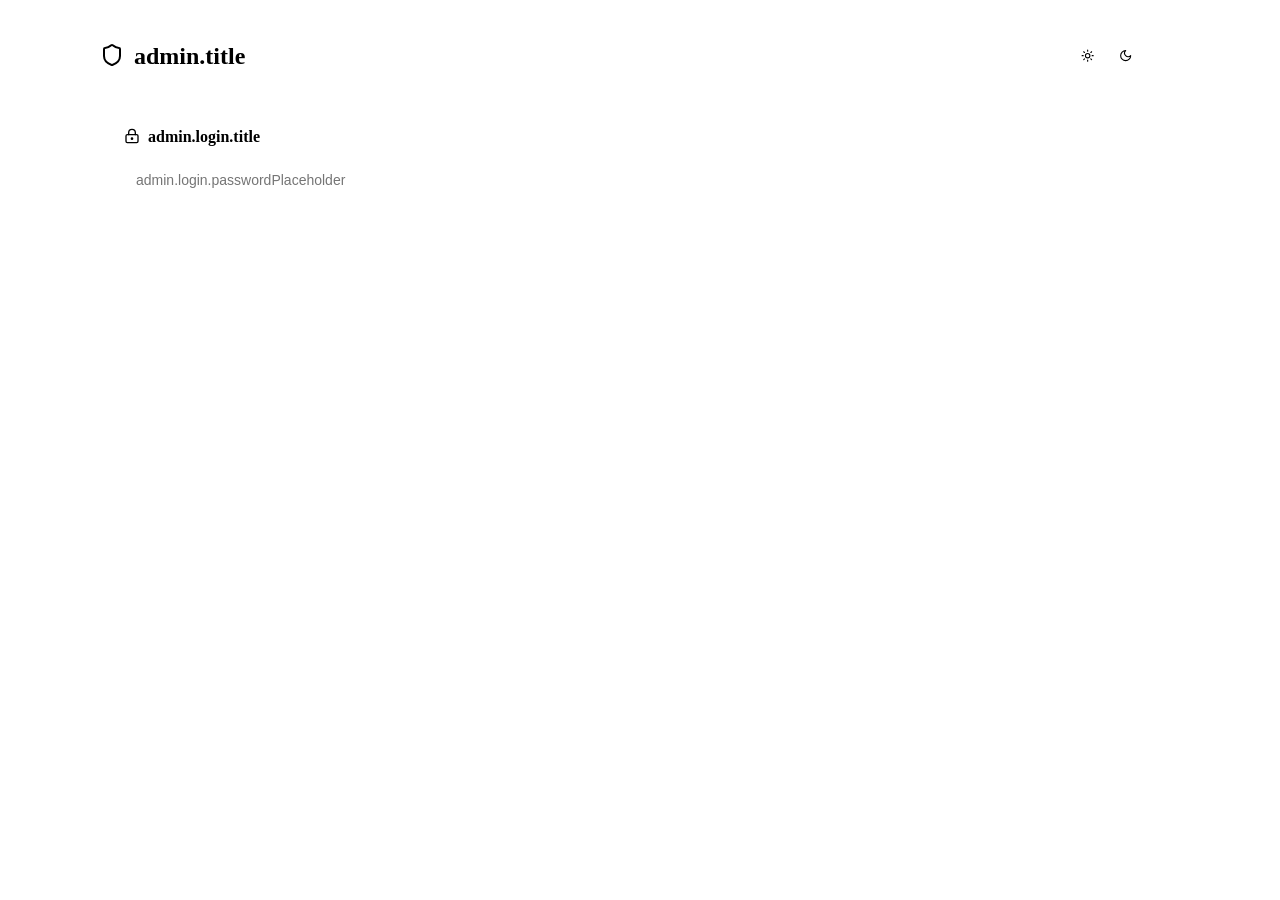
==== web/admin.html @ 5d3902cd "Release v2.5.0" ====
<!DOCTYPE html>
<html lang="de">
<head>
<meta charset="UTF-8">
<meta name="viewport" content="width=device-width, initial-scale=1.0">
<title data-i18n-key="admin.pageTitle">nia-todo Admin</title>
<link rel="stylesheet" href="/static/style.css">
<style>
body { margin: 0; min-height: 100vh; background: var(--bg-primary); overflow-y: auto; }
.admin-container { width: min(100%, 1080px); margin: 0 auto; padding: 40px 20px; }
.admin-header { display: flex; justify-content: space-between; align-items: center; gap: 16px; margin-bottom: 32px; }
.admin-header h1 { font-size: 24px; margin: 0; color: var(--text-primary); display: inline-flex; align-items: center; gap: 10px; }
.admin-card { background: var(--bg-secondary); border: 1px solid var(--border); border-radius: 16px; padding: 24px; margin-bottom: 24px; box-shadow: var(--shadow); }
.admin-card h2 { font-size: 16px; margin: 0 0 16px 0; color: var(--text-primary); display: inline-flex; align-items: center; gap: 8px; }
.user-table-wrap { width: 100%; overflow-x: auto; }
.user-table { width: 100%; border-collapse: collapse; table-layout: fixed; min-width: 1080px; }
.user-table th { text-align: left; padding: 12px; font-size: 12px; font-weight: 600; color: var(--text-muted); text-transform: uppercase; border-bottom: 1px solid var(--border); }
.user-table td { padding: 12px; font-size: 14px; color: var(--text-primary); border-bottom: 1px solid var(--border); vertical-align: middle; }
.user-table th:nth-child(1), .user-table td:nth-child(1) { width: 44px; }
.user-table th:nth-child(2), .user-table td:nth-child(2) { width: 125px; }
.user-table th:nth-child(3), .user-table td:nth-child(3) { width: 140px; }
.user-table th:nth-child(4), .user-table td:nth-child(4) { width: 210px; }
.user-table th:nth-child(5), .user-table td:nth-child(5) { width: 95px; }
.user-table th:nth-child(6), .user-table td:nth-child(6) { width: 90px; }
.user-table th:nth-child(7), .user-table td:nth-child(7) { width: 160px; }
.user-table th:nth-child(8), .user-table td:nth-child(8) { width: 80px; }
.user-table th:nth-child(9), .user-table td:nth-child(9) { width: 125px; }
.user-table th:nth-child(10), .user-table td:nth-child(10) { width: 95px; }
.user-table tr:last-child td { border-bottom: none; }
.badge { display: inline-block; padding: 2px 8px; border-radius: 12px; font-size: 11px; font-weight: 500; }
.badge-admin { background: var(--accent); color: white; }
.badge-user { background: var(--bg-tertiary); color: var(--text-secondary); }
.badge-success { background: color-mix(in srgb, var(--success) 16%, transparent); color: var(--success); }
.badge-warning { background: color-mix(in srgb, var(--warning) 16%, transparent); color: var(--warning); }
.badge-muted { background: var(--bg-tertiary); color: var(--text-muted); }
.btn { padding: 8px 16px; border: none; border-radius: var(--radius); font-size: 13px; cursor: pointer; font-weight: 500; display:inline-flex; align-items:center; justify-content:center; gap:6px; line-height:1.2; text-align:center; }
.btn-danger { background: var(--danger); color: white; }
.btn-danger:hover { opacity: 0.9; }
.btn-primary { background: var(--accent); color: white; }
.btn-primary:hover { background: var(--accent-hover); }
.btn-ghost { background: transparent; color: var(--text-secondary); padding: 4px 6px; }
.btn-ghost:hover { background: var(--bg-tertiary); color: var(--text-primary); }
.btn:disabled { opacity: 0.5; cursor: not-allowed; }
.form-row { display: flex; gap: 12px; margin-bottom: 12px; flex-wrap: wrap; }
.form-row input, .form-row select { flex: 1; min-width: 150px; padding: 10px 12px; border: 1px solid var(--border); border-radius: var(--radius); background: var(--bg-primary); color: var(--text-primary); font-size: 14px; }
.form-row select { flex: 0 0 150px; min-width: 130px; padding-right: 36px; appearance: none; -webkit-appearance: none; cursor: pointer; background-image: linear-gradient(45deg, transparent 50%, var(--text-secondary) 50%), linear-gradient(135deg, var(--text-secondary) 50%, transparent 50%); background-position: calc(100% - 17px) 50%, calc(100% - 12px) 50%; background-size: 5px 5px, 5px 5px; background-repeat: no-repeat; }
.form-row select:hover { border-color: color-mix(in srgb, var(--accent) 45%, var(--border)); }
.form-row select option { background: var(--bg-secondary); color: var(--text-primary); }
.form-row input:focus, .form-row select:focus, .admin-config-textarea:focus, .admin-config-field select:focus { outline: none; border-color: var(--accent); box-shadow: 0 0 0 3px color-mix(in srgb, var(--accent) 18%, transparent); }
.admin-config-grid { display: grid; grid-template-columns: 1fr 1fr; gap: 12px; }
.admin-config-field { display: flex; flex-direction: column; gap: 6px; min-width: 0; }
.admin-config-field.full { grid-column: 1 / -1; }
.admin-config-field label { font-size: 12px; font-weight: 650; color: var(--text-secondary); }
.admin-config-field input, .admin-config-field select, .admin-config-textarea { width: 100%; padding: 10px 12px; border: 1px solid var(--border); border-radius: var(--radius); background: var(--bg-primary); color: var(--text-primary); font-size: 14px; }
.admin-config-field input[type="checkbox"] { width: auto; }
.admin-config-checkbox { flex-direction: row; align-items: center; gap: 10px; padding: 9px 0; }
.admin-config-checkbox label { margin: 0; }
.admin-secret-note { font-size: 12px; color: var(--text-muted); }
.admin-config-textarea { min-height: 82px; resize: vertical; font-family: ui-monospace, SFMono-Regular, Menlo, Consolas, monospace; }
.admin-help { font-size: 12px; color: var(--text-muted); margin-top: 8px; }
.admin-error { color: var(--danger); font-size: 13px; margin-top: 8px; }
.admin-success { color: var(--success); font-size: 13px; margin-top: 8px; }
.setup-link-box { margin-top: 12px; padding: 12px; border: 1px solid var(--border); border-radius: var(--radius); background: var(--bg-primary); display: none; gap: 8px; align-items: center; }
.setup-link-box input { flex: 1; min-width: 0; padding: 8px 10px; border: 1px solid var(--border); border-radius: var(--radius); background: var(--bg-secondary); color: var(--text-primary); font-size: 13px; }
.email-display { display: inline-flex; align-items: center; gap: 6px; width: 100%; max-width: 100%; }
.email-display span:first-child { overflow: hidden; text-overflow: ellipsis; white-space: nowrap; min-width: 0; }
.user-table th:nth-child(4), .user-table td:nth-child(4) { overflow: hidden; }
.admin-table-action { min-width: 0; width: 100%; padding: 6px 8px; white-space: nowrap; }
.email-missing { color: var(--text-muted); }
.email-edit { display: grid; grid-template-columns: minmax(0, 1fr) 28px 28px; align-items: center; gap: 4px; width: 100%; max-width: 100%; }
.email-edit input { min-width: 0; width: 100%; padding: 6px 8px; border: 1px solid var(--border); border-radius: var(--radius); background: var(--bg-primary); color: var(--text-primary); font-size: 13px; }
.email-edit .btn-ghost { padding: 4px; width: 28px; height: 28px; line-height: 1; }
.admin-nav { display: flex; gap: 12px; align-items: center; }
.admin-back-btn { height: 32px; min-height: 32px; padding: 0 12px; box-sizing: border-box; border-radius: var(--radius); background: var(--accent); color: white; text-decoration: none; font-size: 13px; font-weight: 600; line-height: 32px; display: inline-block; }
.admin-back-btn:hover { background: var(--accent-hover); }
.empty-state { text-align: center; padding: 40px; color: var(--text-muted); }
.admin-theme-toggle { display: flex; gap: 6px; }
.admin-theme-toggle button { width: 32px; height: 32px; border: 1px solid var(--border); border-radius: 8px; background: var(--bg-primary); color: var(--text-secondary); cursor: pointer; display:inline-flex; align-items:center; justify-content:center; transition: background .15s, border-color .15s, color .15s, transform .1s; }
.admin-theme-toggle button:hover { background: var(--bg-secondary); color: var(--text-primary); }
.admin-theme-toggle button.active { background: var(--accent); border-color: var(--accent); color: white; transform: scale(1.05); }
.admin-status-card { padding: 12px 20px; display: flex; justify-content: space-between; align-items: center; gap: 12px; }
.security-policy-row { display: flex; align-items: center; justify-content: space-between; gap: 16px; flex-wrap: wrap; }
.security-policy-main { display: flex; flex-direction: column; gap: 4px; }
.security-policy-title { font-weight: 650; color: var(--text-primary); }
.security-policy-desc { font-size: 13px; color: var(--text-muted); }
.twofa-stack { display: flex; flex-wrap: wrap; gap: 4px; }
.admin-status-text { font-size: 14px; color: var(--text-secondary); display:inline-flex; align-items:center; gap:8px; }
.admin-mobile-label { display: none; color: var(--text-muted); font-size: 11px; text-transform: uppercase; letter-spacing: .04em; margin-bottom: 2px; }
.admin-dialog { display: none; position: fixed; inset: 0; z-index: 500; align-items: center; justify-content: center; padding: 16px; }
.admin-dialog.active { display: flex; }
.admin-dialog-overlay { position: absolute; inset: 0; background: rgba(0,0,0,.62); backdrop-filter: blur(4px); }
.admin-dialog-content { position: relative; z-index: 1; width: min(100%, 430px); background: var(--bg-secondary); border: 1px solid var(--border); border-radius: 16px; box-shadow: var(--shadow-lg); padding: 22px; }
.admin-dialog-content h3 { margin: 0 0 8px 0; font-size: 18px; color: var(--text-primary); }
.admin-dialog-content p { margin: 0; color: var(--text-muted); font-size: 14px; line-height: 1.45; }
.admin-dialog-actions { display: flex; justify-content: flex-end; gap: 10px; margin-top: 18px; }
.ui-icon { width: 1em; height: 1em; display: inline-block; vertical-align: -0.14em; }
@media (max-width: 720px) {
  .admin-container { padding: 18px 12px 32px; }
  .admin-header { align-items: flex-start; flex-direction: column; margin-bottom: 18px; }
  .admin-nav { width: 100%; justify-content: space-between; }
  .admin-card { padding: 16px; border-radius: 14px; margin-bottom: 14px; }
  .form-row { flex-direction: column; gap: 10px; }
  .admin-config-grid { grid-template-columns: 1fr; }
  .form-row input, .form-row select { width: 100%; flex-basis: auto; }
  .form-row .btn { width: fit-content; max-width: 100%; min-height: 38px; }
  #admin-login-card .form-row .btn,
  #admin-password-card .form-row .btn,
  #create-user-card .form-row .btn { width: 100%; }
  .setup-link-box { flex-direction: column; align-items: stretch; }
  .setup-link-box .btn { width: 100%; min-height: 38px; }
  .admin-status-card { align-items: flex-start; flex-direction: column; }
  .user-table-wrap { overflow: visible; }
  .user-table, .user-table thead, .user-table tbody, .user-table tr, .user-table td { display: block; width: 100%; min-width: 0; }
  .user-table thead { display: none; }
  .user-table tr { border: 1px solid var(--border); border-radius: 14px; padding: 12px; margin-bottom: 12px; background: var(--bg-primary); }
  .user-table td { border-bottom: 0; padding: 7px 0; font-size: 14px; }
  .user-table th:nth-child(n), .user-table td:nth-child(n) { width: auto; }
  .admin-mobile-label { display: block; }
  .email-edit { grid-template-columns: minmax(0, 1fr) 32px 32px; }
}
</style>
</head>
<body>
<div class="admin-container">
  <div class="admin-header">
    <h1><span data-icon="shield"></span> <span data-i18n-key="admin.title">nia-todo Admin</span></h1>
    <div class="admin-nav">
      <a class="admin-back-btn" href="/" data-i18n-key="admin.backToApp">Back to app</a>
      <div class="admin-theme-toggle">
        <button data-theme="light" onclick="setTheme('light')" data-i18n-title-key="common.theme.light" title="Light"><span data-icon="sun"></span></button>
        <button data-theme="dark" onclick="setTheme('dark')" data-i18n-title-key="common.theme.dark" title="Dark"><span data-icon="moon"></span></button>
        <button data-theme="system" onclick="setTheme('system')" data-i18n-title-key="common.theme.system" title="System"><span data-icon="monitor"></span></button>
      </div>
    </div>
  </div>

  <div class="admin-dialog" id="admin-action-dialog" role="dialog" aria-modal="true" aria-labelledby="admin-dialog-title">
    <div class="admin-dialog-overlay" id="admin-dialog-overlay"></div>
    <form class="admin-dialog-content" id="admin-dialog-form">
      <h3 id="admin-dialog-title" data-i18n-key="admin.dialog.confirmTitle">Confirm action</h3>
      <p id="admin-dialog-message"></p>
      <div class="admin-dialog-actions">
        <button type="button" class="btn" id="admin-dialog-cancel" data-i18n-key="common.cancel">Cancel</button>
        <button type="submit" class="btn btn-primary" id="admin-dialog-confirm" data-i18n-key="common.confirm">Confirm</button>
      </div>
    </form>
  </div>

  <div class="admin-card" id="admin-login-card">
    <h2><span data-icon="lock-keyhole"></span> <span data-i18n-key="admin.login.title">Admin sign-in</span></h2>
    <div class="form-row">
      <input type="password" id="admin-login-password" data-i18n-placeholder-key="admin.login.passwordPlaceholder" placeholder="Enter admin password" autocomplete="off" onkeydown="if(event.key==='Enter') doAdminLogin()">
      <button class="btn btn-primary" onclick="doAdminLogin()" data-i18n-key="auth.signIn">Sign in</button>
    </div>
    <div class="admin-error" id="admin-login-error"></div>
  </div>

  <div id="admin-content" style="display:none;">

  <!-- Admin Toolbar -->
  <div class="admin-card admin-status-card">
    <span class="admin-status-text"><span data-icon="lock-keyhole"></span> <span data-i18n-key="admin.status.loggedIn">Logged in as admin</span></span>
    <button class="btn btn-danger" onclick="adminLogout()" data-i18n-key="auth.signOut">Sign out</button>
  </div>

  <!-- Instance Configuration -->
  <div class="admin-card" id="instance-config-card">
    <h2><span data-icon="settings"></span> <span data-i18n-key="admin.instance.title">Instance configuration</span></h2>
    <div class="admin-config-grid">
      <div class="admin-config-field full">
        <label for="instance-public-url" data-i18n-key="admin.instance.publicUrl">Public base URL</label>
        <input type="url" id="instance-public-url" placeholder="https://todo.example.org" autocomplete="off">
      </div>
      <div class="admin-config-field full">
        <label for="instance-allowed-origins">Allowed Origins / CORS</label>
        <textarea id="instance-allowed-origins" class="admin-config-textarea" placeholder="https://todo.example.org&#10;https://todo-dev.example.org"></textarea>
      </div>
      <div class="admin-config-field full">
        <label for="instance-trusted-proxies">Trusted Proxies</label>
        <textarea id="instance-trusted-proxies" class="admin-config-textarea" placeholder="10.0.10.14&#10;172.18.0.0/16"></textarea>
      </div>
    </div>
    <div class="admin-help" data-i18n-key="admin.instance.help">The base URL is used for external links. Origins and trusted proxies are line-based. Forwarded headers are only accepted from trusted proxies.</div>
    <div class="form-row" style="margin-top:12px;">
      <button class="btn btn-primary" onclick="saveInstanceConfig()" data-i18n-key="admin.instance.save">Save instance configuration</button>
    </div>
    <div class="admin-error" id="instance-config-error"></div>
    <div class="admin-success" id="instance-config-success"></div>
  </div>

  <!-- Email Configuration -->
  <div class="admin-card" id="email-config-card">
    <h2><span data-icon="mail"></span> <span data-i18n-key="admin.email.title">Email / SMTP</span></h2>
    <div class="admin-config-grid">
      <div class="admin-config-field admin-config-checkbox full">
        <input type="checkbox" id="email-smtp-enabled">
        <label for="email-smtp-enabled" data-i18n-key="admin.email.enableSending">Enable email sending</label>
      </div>
      <div class="admin-config-field">
        <label for="email-smtp-host">SMTP Host</label>
        <input type="text" id="email-smtp-host" placeholder="smtp.example.org" autocomplete="off">
      </div>
      <div class="admin-config-field">
        <label for="email-smtp-port">SMTP Port</label>
        <input type="number" id="email-smtp-port" min="1" max="65535" value="587">
      </div>
      <div class="admin-config-field">
        <label for="email-smtp-security" data-i18n-key="admin.email.transportSecurity">Transport security</label>
        <select id="email-smtp-security">
          <option value="starttls">STARTTLS</option>
          <option value="tls">TLS/SSL</option>
          <option value="none" data-i18n-key="admin.none">None</option>
        </select>
      </div>
      <div class="admin-config-field admin-config-checkbox">
        <input type="checkbox" id="email-smtp-auth-enabled">
        <label for="email-smtp-auth-enabled" data-i18n-key="admin.email.useSmtpAuth">Use SMTP auth</label>
      </div>
      <div class="admin-config-field">
        <label for="email-smtp-username">SMTP Username</label>
        <input type="text" id="email-smtp-username" autocomplete="off">
      </div>
      <div class="admin-config-field">
        <label for="email-smtp-password" data-i18n-key="admin.email.smtpPassword">SMTP password / secret</label>
        <input type="password" id="email-smtp-password" data-i18n-placeholder-key="admin.email.keepSecretPlaceholder" placeholder="Leave blank = unchanged" autocomplete="new-password">
        <div class="admin-secret-note" id="email-smtp-password-note"></div>
      </div>
      <div class="admin-config-field">
        <label for="email-from-address" data-i18n-key="admin.email.fromAddress">From-Adresse</label>
        <input type="email" id="email-from-address" placeholder="todo@example.org" autocomplete="off">
      </div>
      <div class="admin-config-field">
        <label for="email-from-name" data-i18n-key="admin.email.fromName">From-Name</label>
        <input type="text" id="email-from-name" placeholder="nia-todo" autocomplete="off">
      </div>
      <div class="admin-config-field">
        <label for="email-reply-to">Reply-To optional</label>
        <input type="email" id="email-reply-to" placeholder="support@example.org" autocomplete="off">
      </div>
      <div class="admin-config-field">
        <label for="email-link-ttl" data-i18n-key="admin.email.linkTtl">Link validity in hours</label>
        <input type="number" id="email-link-ttl" min="1" max="168" value="24">
      </div>
      <div class="admin-config-field full">
        <label for="email-test-to" data-i18n-key="admin.email.testTo">Test-Mail an</label>
        <div class="form-row" style="margin-bottom:0;">
          <input type="email" id="email-test-to" placeholder="name@example.org" autocomplete="off">
          <button class="btn btn-primary" onclick="sendTestEmail()" data-i18n-key="admin.email.sendTest">Send test email</button>
        </div>
      </div>
    </div>
    <div class="admin-help" data-i18n-key="admin.email.help">Password/setup links use the public base URL from the instance configuration. SMTP passwords are never shown again. Without email sending enabled, addresses are considered confirmed after the manual setup link, but are not mailbox-verified.</div>
    <div class="form-row" style="margin-top:12px;">
      <button class="btn btn-primary" onclick="saveEmailConfig()" data-i18n-key="admin.email.save">Save email configuration</button>
    </div>
    <div class="admin-error" id="email-config-error"></div>
    <div class="admin-success" id="email-config-success"></div>
  </div>

  <!-- Security / 2FA -->
  <div class="admin-card" id="security-card">
    <h2><span data-icon="shield-check"></span> <span data-i18n-key="admin.security.title">Security / 2FA</span></h2>
    <div class="security-policy-row">
      <div class="security-policy-main">
        <div class="security-policy-title" id="twofa-policy-title" data-i18n-key="admin.security.policyLoading">2FA requirement loading…</div>
        <div class="security-policy-desc" data-i18n-key="admin.security.policyDesc">Requires 2FA for all users. Sign-in is possible with an authenticator app, passkey, or existing recovery codes. If SMTP is configured, users without an authenticator/passkey can temporarily use an email code. Without any available method, they only get access to the 2FA setup.</div>
      </div>
      <button class="btn btn-primary" id="twofa-policy-toggle" onclick="toggleTwoFactorPolicy()" data-i18n-key="admin.security.toggle">Toggle</button>
    </div>
    <div class="admin-help" data-i18n-key="admin.security.apiKeysHelp">API keys remain usable as machine tokens. Creating and revoking your own API keys requires recent MFA on accounts with mandatory MFA.</div>
    <div class="admin-error" id="security-error"></div>
    <div class="admin-success" id="security-success"></div>
  </div>

  <!-- Change Admin Password -->
  <div class="admin-card" id="admin-password-card">
    <h2><span data-icon="key-round"></span> <span data-i18n-key="admin.password.title">Change own admin password</span></h2>
    <div class="form-row">
      <input type="password" id="admin-old-password" data-i18n-placeholder-key="admin.password.currentPlaceholder" placeholder="Current admin password" autocomplete="off" onkeydown="if(event.key==='Enter') document.getElementById('admin-new-password').focus()">
      <input type="password" id="admin-new-password" data-i18n-placeholder-key="admin.password.newPlaceholder" placeholder="New admin password (12+ characters)" autocomplete="new-password" onkeydown="if(event.key==='Enter') document.getElementById('admin-confirm-password').focus()">
      <input type="password" id="admin-confirm-password" data-i18n-placeholder-key="setup.confirmPasswordLabel" placeholder="Confirm new password" autocomplete="new-password" onkeydown="if(event.key==='Enter') changeAdminPassword()">
      <button class="btn btn-primary" onclick="changeAdminPassword()" data-i18n-key="admin.password.change">Change admin password</button>
    </div>
    <div style="font-size: 12px; color: var(--text-muted); margin-top: 8px;" data-i18n-key="admin.password.requirements">
      At least 12 characters, 1 uppercase, 1 lowercase, 1 digit, 1 special character
    </div>
    <div class="admin-error" id="admin-pw-error"></div>
    <div class="admin-success" id="admin-pw-success"></div>
  </div>

  <!-- Create User -->
  <div class="admin-card" id="create-user-card">
    <h2><span data-icon="user-plus"></span> <span data-i18n-key="admin.user.createTitle">Create new user</span></h2>
    <div class="form-row">
      <input type="text" id="new-username" data-i18n-placeholder-key="setup.usernameLabel" placeholder="Username" autocomplete="off" onkeydown="if(event.key==='Enter') document.getElementById('new-display-name').focus()">
      <input type="text" id="new-display-name" data-i18n-placeholder-key="setup.displayNameLabel" placeholder="Display name" onkeydown="if(event.key==='Enter') document.getElementById('new-email').focus()">
      <input type="email" id="new-email" data-i18n-placeholder-key="settings.profile.email" placeholder="Email" autocomplete="off" onkeydown="if(event.key==='Enter') document.getElementById('new-language').focus()">
      <select id="new-language" data-i18n-title-key="admin.user.language" title="Language" onkeydown="if(event.key==='Enter') createUser()">
        <option value="de" data-i18n-key="settings.language.de">German</option>
        <option value="en" data-i18n-key="settings.language.en">English</option>
      </select>
      <button class="btn btn-primary" onclick="createUser()" data-i18n-key="admin.user.createAndLink">Create & generate link</button>
    </div>
    <div style="font-size: 12px; color: var(--text-muted); margin-top: 8px;" data-i18n-key="admin.user.createHelp">
      The user sets their password through a one-time link. If email is configured, the link is sent automatically. Without SMTP, the link is shared manually; the address is then considered confirmed, but not mailbox-verified.
    </div>
    <div class="admin-error" id="create-error"></div>
    <div class="admin-success" id="create-success"></div>
    <div class="setup-link-box" id="create-link-box">
      <input type="text" id="create-link-input" readonly>
      <button class="btn btn-primary" onclick="copySetupLink('create-link-input')" data-i18n-key="common.copy">Copy</button>
    </div>
  </div>

  <!-- User List -->
  <div class="admin-card">
    <h2><span data-icon="users"></span> <span data-i18n-key="admin.user.title">Users</span></h2>
    <div class="user-table-wrap">
    <table class="user-table" id="user-table">
      <thead>
        <tr>
          <th>ID</th>
          <th data-i18n-key="admin.user.username">Username</th>
          <th data-i18n-key="admin.user.displayName">Display name</th>
          <th data-i18n-key="admin.user.email">Email</th>
          <th data-i18n-key="admin.user.emailStatus">Email Status</th>
          <th data-i18n-key="admin.user.login">Login</th>
          <th data-i18n-key="admin.user.twofa">2FA</th>
          <th data-i18n-key="admin.user.apiKeys">API Keys</th>
          <th data-i18n-key="admin.user.password">Password</th>
          <th data-i18n-key="admin.user.actions">Actions</th>
        </tr>
      </thead>
      <tbody id="user-list">
        <tr><td colspan="10" class="empty-state" data-i18n-key="common.loading">Loading...</td></tr>
      </tbody>
    </table>
    </div>
  </div>

  </div>
</div>

<script type="module">
import { initI18n, t as i18nT } from './static/js/i18n/index.js';
await initI18n();
window.t = i18nT;
</script>
<script>
const API = '';

const ICONS = {
  shield: '<path d="M20 13c0 5-3.5 7.5-7.66 8.95a1 1 0 0 1-.67 0C7.5 20.5 4 18 4 13V6a1 1 0 0 1 1-1c2 0 4.5-1.2 6.24-2.72a1.17 1.17 0 0 1 1.52 0C14.5 3.8 17 5 19 5a1 1 0 0 1 1 1z"/>',
  sun: '<circle cx="12" cy="12" r="4"/><path d="M12 2v2"/><path d="M12 20v2"/><path d="m4.93 4.93 1.41 1.41"/><path d="m17.66 17.66 1.41 1.41"/><path d="M2 12h2"/><path d="M20 12h2"/><path d="m6.34 17.66-1.41 1.41"/><path d="m19.07 4.93-1.41 1.41"/>',
  moon: '<path d="M12 3a6 6 0 0 0 9 9 9 9 0 1 1-9-9Z"/>',
  monitor: '<rect width="20" height="14" x="2" y="3" rx="2"/><line x1="8" x2="16" y1="21" y2="21"/><line x1="12" x2="12" y1="17" y2="21"/>',
  'lock-keyhole': '<circle cx="12" cy="16" r="1"/><rect x="3" y="10" width="18" height="12" rx="2"/><path d="M7 10V7a5 5 0 0 1 10 0v3"/>',
  'key-round': '<path d="M2 18v3h3l9.7-9.7"/><circle cx="16.5" cy="7.5" r="5.5"/>',
  'user-plus': '<path d="M16 21v-2a4 4 0 0 0-4-4H6a4 4 0 0 0-4 4v2"/><circle cx="9" cy="7" r="4"/><line x1="19" x2="19" y1="8" y2="14"/><line x1="22" x2="16" y1="11" y2="11"/>',
  users: '<path d="M16 21v-2a4 4 0 0 0-4-4H6a4 4 0 0 0-4 4v2"/><circle cx="9" cy="7" r="4"/><path d="M22 21v-2a4 4 0 0 0-3-3.87"/><path d="M16 3.13a4 4 0 0 1 0 7.75"/>',
  'edit-3': '<path d="M12 20h9"/><path d="M16.5 3.5a2.12 2.12 0 0 1 3 3L7 19l-4 1 1-4Z"/>',
  check: '<path d="M20 6 9 17l-5-5"/>',
  x: '<path d="M18 6 6 18"/><path d="m6 6 12 12"/>',
  trash: '<path d="M3 6h18"/><path d="M8 6V4c0-1 1-2 2-2h4c1 0 2 1 2 2v2"/><path d="M19 6l-1 14c-.1 1-1 2-2 2H8c-1 0-1.9-1-2-2L5 6"/><path d="M10 11v6"/><path d="M14 11v6"/>',
  link: '<path d="M10 13a5 5 0 0 0 7.54.54l3-3a5 5 0 0 0-7.07-7.07l-1.72 1.71"/><path d="M14 11a5 5 0 0 0-7.54-.54l-3 3a5 5 0 0 0 7.07 7.07l1.71-1.71"/>',
  'shield-check': '<path d="M20 13c0 5-3.5 7.5-7.66 8.95a1 1 0 0 1-.67 0C7.5 20.5 4 18 4 13V6a1 1 0 0 1 1-1c2 0 4.5-1.2 6.24-2.72a1.17 1.17 0 0 1 1.52 0C14.5 3.8 17 5 19 5a1 1 0 0 1 1 1z"/><path d="m9 12 2 2 4-4"/>',
  settings: '<path d="M12.22 2h-.44a2 2 0 0 0-2 2v.18a2 2 0 0 1-1 1.73l-.43.25a2 2 0 0 1-2 0l-.15-.08a2 2 0 0 0-2.73.73l-.22.38a2 2 0 0 0 .73 2.73l.15.1a2 2 0 0 1 1 1.72v.51a2 2 0 0 1-1 1.74l-.15.09a2 2 0 0 0-.73 2.73l.22.38a2 2 0 0 0 2.73.73l.15-.08a2 2 0 0 1 2 0l.43.25a2 2 0 0 1 1 1.73V20a2 2 0 0 0 2 2h.44a2 2 0 0 0 2-2v-.18a2 2 0 0 1 1-1.73l.43-.25a2 2 0 0 1 2 0l.15.08a2 2 0 0 0 2.73-.73l.22-.38a2 2 0 0 0-.73-2.73l-.15-.09a2 2 0 0 1-1-1.74v-.5a2 2 0 0 1 1-1.73l.15-.1a2 2 0 0 0 .73-2.73l-.22-.38a2 2 0 0 0-2.73-.73l-.15.08a2 2 0 0 1-2 0l-.43-.25a2 2 0 0 1-1-1.73V4a2 2 0 0 0-2-2z"/><circle cx="12" cy="12" r="3"/>',
  mail: '<path d="m22 7-8.991 5.727a2 2 0 0 1-2.009 0L2 7"/><rect x="2" y="4" width="20" height="16" rx="2"/>',
};
function iconSvg(name) {
  const paths = ICONS[name] || ICONS.shield;
  return `<svg class="ui-icon" viewBox="0 0 24 24" fill="none" stroke="currentColor" stroke-width="2" stroke-linecap="round" stroke-linejoin="round" aria-hidden="true">${paths}</svg>`;
}
function hydrateIcons(root = document) {
  root.querySelectorAll('[data-icon]').forEach(el => { el.innerHTML = iconSvg(el.getAttribute('data-icon')); });
}
hydrateIcons();
let adminToken = null;

function setTheme(mode) {
  const prefersDark = window.matchMedia('(prefers-color-scheme: dark)').matches;
  const isDark = mode === 'dark' || (mode === 'system' && prefersDark);
  document.documentElement.setAttribute('data-theme', isDark ? 'dark' : 'light');
  localStorage.setItem('theme', mode);
  document.querySelectorAll('.admin-theme-toggle button').forEach(btn => {
    btn.classList.toggle('active', btn.dataset.theme === mode);
  });
}

// Init theme
const storedTheme = localStorage.getItem('theme');
if (storedTheme && storedTheme !== 'system') setTheme(storedTheme);
else setTheme('system');

// Migrate old token storage: clear old plaintext admin_token
function migrateOldAdminToken() {
  const oldToken = localStorage.getItem('admin_token');
  if (oldToken) {
    localStorage.removeItem('admin_token');
  }
}
migrateOldAdminToken();

function getAdminToken() {
  return localStorage.getItem('admin_jwt_token');
}

adminToken = getAdminToken();

if (adminToken) {
  // Try to use stored JWT, if invalid show login
  loadAdminData().then(() => {
    document.getElementById('admin-login-card').style.display = 'none';
    document.getElementById('admin-content').style.display = 'block';
  }).catch(() => {
    localStorage.removeItem('admin_jwt_token');
    adminToken = null;
    document.getElementById('admin-login-card').style.display = 'block';
  });
} else {
  document.getElementById('admin-login-card').style.display = 'block';
}

function getAuthHeaders() {
  const headers = {};
  if (adminToken) {
    headers['Authorization'] = 'Bearer ' + adminToken;
  }
  // Add CSRF token for state-changing requests
  const csrf = localStorage.getItem('csrf_token');
  if (csrf) {
    headers['X-CSRF-Token'] = csrf;
  }
  return headers;
}

async function getApiError(response) {
  const fallback = `Error ${response.status}: ${response.statusText || 'Request failed'}`;
  const data = await response.json().catch(() => null);
  if (!data) return fallback;
  
  // Handle flat format: {detail, code, params}
  let code = data.code;
  let detail = data.detail;
  let params = data.params || {};
  
  // Handle nested format: {detail: {detail, code, params}}
  if (detail && typeof detail === 'object' && !Array.isArray(detail)) {
    code = detail.code || code;
    params = detail.params || params;
    detail = detail.detail || detail.message || fallback;
  }
  
  // Try i18n lookup
  if (code) {
    const key = `api.error.${code}`;
    const translated = t(key, params);
    if (translated !== key) return translated;
  }
  
  // Fallback to detail string
  if (typeof detail === 'string') return detail;
  return fallback;
}

async function apiGet(path) {
  const r = await fetch(API + path, {
    headers: getAuthHeaders()
  });
  if (!r.ok) throw new Error(await getApiError(r));
  return r.json();
}

async function apiPost(path, body) {
  const r = await fetch(API + path, {
    method: 'POST',
    headers: { 'Content-Type': 'application/json', ...getAuthHeaders() },
    body: JSON.stringify(body)
  });
  if (!r.ok) throw new Error(await getApiError(r));
  return r.json();
}

async function apiPatch(path, body) {
  const r = await fetch(API + path, {
    method: 'PATCH',
    headers: { 'Content-Type': 'application/json', ...getAuthHeaders() },
    body: JSON.stringify(body)
  });
  if (!r.ok) throw new Error(await getApiError(r));
  return r.json();
}

async function apiDelete(path) {
  const r = await fetch(API + path, {
    method: 'DELETE',
    headers: getAuthHeaders()
  });
  if (!r.ok) throw new Error(await getApiError(r));
  return r.json();
}

async function doAdminLogin() {
  const password = document.getElementById('admin-login-password').value;
  document.getElementById('admin-login-error').textContent = '';

  if (!password) {
    document.getElementById('admin-login-error').textContent = t('admin.login.passwordRequired');
    return;
  }

  try {
    const r = await fetch(API + '/api/admin/login', {
      method: 'POST',
      headers: { 'Content-Type': 'application/json' },
      body: JSON.stringify({ password })
    });
    const data = await r.json();
    if (!r.ok) {
      if (r.status === 401) {
        document.getElementById('admin-login-error').textContent = t('admin.login.invalidPassword');
      } else {
        document.getElementById('admin-login-error').textContent = data.detail || t('admin.login.failed');
      }
      return;
    }

    adminToken = data.access_token;
    localStorage.setItem('admin_jwt_token', data.access_token);
    // Store CSRF token from cookie (Double-Submit Cookie pattern)
    // The server sets it as a cookie; we also get it in the response body
    if (data.csrf_token) {
      localStorage.setItem('csrf_token', data.csrf_token);
    }
    document.getElementById('admin-login-card').style.display = 'none';
    document.getElementById('admin-content').style.display = 'block';
    await loadAdminData();
  } catch(e) {
    document.getElementById('admin-login-error').textContent = 'Error: ' + e.message;
  }
}

let twoFactorPolicyRequired = false;

async function loadAdminData() {
  const [usersData, configData, emailConfigData, twoFactorPolicy] = await Promise.all([
    apiGet('/api/admin/users'),
    apiGet('/api/admin/instance-config'),
    apiGet('/api/admin/email-config'),
    apiGet('/api/admin/2fa-policy'),
  ]);
  twoFactorPolicyRequired = !!twoFactorPolicy.required;
  renderTwoFactorPolicy(twoFactorPolicy);
  renderUsers(usersData.users);
  renderInstanceConfig(configData);
  renderEmailConfig(emailConfigData);
}

async function loadUsers() {
  try {
    const data = await apiGet('/api/admin/users');
    if (typeof data.two_factor_required === 'boolean') {
      twoFactorPolicyRequired = data.two_factor_required;
      renderTwoFactorPolicy({ required: twoFactorPolicyRequired });
    }
    renderUsers(data.users);
  } catch(e) {
    document.getElementById('user-list').innerHTML =
      `<tr><td colspan="8" class="empty-state">Error: ${e.message}</td></tr>`;
    if (e.message.includes('403')) {
      localStorage.removeItem('admin_jwt_token');
      setTimeout(() => location.reload(), 2000);
    }
  }
}

function escapeHtml(str) {
  if (str == null) return '';
  const div = document.createElement('div');
  div.textContent = String(str);
  return div.innerHTML;
}

function escapeHtmlAttr(str) {
  if (str == null) return '';
  return String(str)
    .replace(/&/g, '&amp;')
    .replace(/"/g, '&quot;')
    .replace(/'/g, '&#39;')
    .replace(/</g, '&lt;')
    .replace(/>/g, '&gt;');
}

function isValidEmail(email) {
  return /^[^\s@]+@[^\s@]+\.[^\s@]{2,}$/.test(email);
}

function adminDialog({ title, message, confirmText = t('common.confirm'), danger = false, hideCancel = false }) {
  const modal = document.getElementById('admin-action-dialog');
  const form = document.getElementById('admin-dialog-form');
  const cancel = document.getElementById('admin-dialog-cancel');
  const confirmBtn = document.getElementById('admin-dialog-confirm');
  const overlay = document.getElementById('admin-dialog-overlay');
  document.getElementById('admin-dialog-title').textContent = title;
  document.getElementById('admin-dialog-message').textContent = message;
  confirmBtn.textContent = confirmText;
  confirmBtn.classList.toggle('btn-danger', danger);
  confirmBtn.classList.toggle('btn-primary', !danger);
  cancel.style.display = hideCancel ? 'none' : '';
  modal.classList.add('active');
  return new Promise((resolve) => {
    let settled = false;
    const cleanup = () => {
      form.removeEventListener('submit', onSubmit);
      cancel.removeEventListener('click', onCancel);
      overlay.removeEventListener('click', onCancel);
      document.removeEventListener('keydown', onKey);
      modal.classList.remove('active');
      cancel.style.display = '';
    };
    const finish = (value) => {
      if (settled) return;
      settled = true;
      cleanup();
      resolve(value);
    };
    const onSubmit = (event) => { event.preventDefault(); finish(true); };
    const onCancel = () => finish(false);
    const onKey = (event) => { if (event.key === 'Escape') finish(false); };
    form.addEventListener('submit', onSubmit);
    cancel.addEventListener('click', onCancel);
    overlay.addEventListener('click', onCancel);
    document.addEventListener('keydown', onKey);
    confirmBtn.focus();
  });
}

function adminConfirm(options) {
  return adminDialog(options);
}

function adminNotice(title, message) {
  return adminDialog({ title, message, confirmText: 'OK', hideCancel: true });
}

function renderInstanceConfig(config) {
  document.getElementById('instance-public-url').value = config.public_base_url || '';
  document.getElementById('instance-allowed-origins').value = (config.allowed_origins || []).join('\n');
  document.getElementById('instance-trusted-proxies').value = (config.trusted_proxies || []).join('\n');
}

function parseOriginsInput(value) {
  return value.split(/[\n,]/).map(item => item.trim()).filter(Boolean);
}

function renderTwoFactorPolicy(policy) {
  twoFactorPolicyRequired = !!policy.required;
  const title = document.getElementById('twofa-policy-title');
  const btn = document.getElementById('twofa-policy-toggle');
  if (title) title.textContent = twoFactorPolicyRequired ? t('admin.security.policyActive') : t('admin.security.policyInactive');
  if (btn) btn.textContent = twoFactorPolicyRequired ? t('admin.security.disablePolicy') : t('admin.security.enablePolicy');
}

async function toggleTwoFactorPolicy() {
  const next = !twoFactorPolicyRequired;
  const errorEl = document.getElementById('security-error');
  const successEl = document.getElementById('security-success');
  errorEl.textContent = '';
  successEl.textContent = '';
  const confirmed = await adminConfirm({
    title: next ? t('admin.security.enablePolicyTitle') : t('admin.security.disablePolicyTitle'),
    message: next
      ? t('admin.security.enablePolicyMessage')
      : t('admin.security.disablePolicyMessage'),
    confirmText: next ? t('admin.security.enablePolicy') : t('admin.security.disablePolicy'),
    danger: !next,
  });
  if (!confirmed) return;
  try {
    const data = await apiPatch('/api/admin/2fa-policy', { required: next });
    renderTwoFactorPolicy(data);
    successEl.textContent = next ? t('admin.security.policyEnabled') : t('admin.security.policyDisabled');
    await loadUsers();
  } catch (e) {
    errorEl.textContent = e.message;
  }
}

function renderEmailConfig(config) {
  document.getElementById('email-smtp-enabled').checked = !!config.smtp_enabled;
  document.getElementById('email-smtp-host').value = config.smtp_host || '';
  document.getElementById('email-smtp-port').value = config.smtp_port || 587;
  document.getElementById('email-smtp-security').value = config.smtp_security || 'starttls';
  document.getElementById('email-smtp-auth-enabled').checked = !!config.smtp_auth_enabled;
  document.getElementById('email-smtp-username').value = config.smtp_username || '';
  document.getElementById('email-smtp-password').value = '';
  document.getElementById('email-from-address').value = config.mail_from_address || '';
  document.getElementById('email-from-name').value = config.mail_from_name || 'nia-todo';
  document.getElementById('email-reply-to').value = config.mail_reply_to || '';
  document.getElementById('email-link-ttl').value = config.password_link_ttl_hours || 24;
  document.getElementById('email-smtp-password-note').textContent = config.smtp_password_configured
    ? t('admin.email.passwordStoredNote')
    : t('admin.email.noPasswordStoredNote');
}

function readEmailConfigForm() {
  const secret = document.getElementById('email-smtp-password').value;
  const data = {
    smtp_enabled: document.getElementById('email-smtp-enabled').checked,
    smtp_host: document.getElementById('email-smtp-host').value.trim(),
    smtp_port: Number(document.getElementById('email-smtp-port').value || 587),
    smtp_security: document.getElementById('email-smtp-security').value,
    smtp_auth_enabled: document.getElementById('email-smtp-auth-enabled').checked,
    smtp_username: document.getElementById('email-smtp-username').value.trim(),
    mail_from_address: document.getElementById('email-from-address').value.trim(),
    mail_from_name: document.getElementById('email-from-name').value.trim() || 'nia-todo',
    mail_reply_to: document.getElementById('email-reply-to').value.trim(),
    password_link_ttl_hours: Number(document.getElementById('email-link-ttl').value || 24),
  };
  if (secret) data.smtp_password_secret = secret;
  return data;
}

async function saveEmailConfig() {
  document.getElementById('email-config-error').textContent = '';
  document.getElementById('email-config-success').textContent = '';
  try {
    const data = await apiPatch('/api/admin/email-config', readEmailConfigForm());
    renderEmailConfig(data);
    document.getElementById('email-config-success').textContent = t('admin.email.saved');
  } catch(e) {
    document.getElementById('email-config-error').textContent = e.message;
  }
}

async function sendTestEmail() {
  document.getElementById('email-config-error').textContent = '';
  document.getElementById('email-config-success').textContent = '';
  const to = document.getElementById('email-test-to').value.trim();
  if (!isValidEmail(to)) {
    document.getElementById('email-config-error').textContent = t('admin.email.invalidTestAddress');
    return;
  }
  try {
    await apiPost('/api/admin/email-config/test', { to });
    document.getElementById('email-config-success').textContent = t('admin.email.testSent');
  } catch(e) {
    document.getElementById('email-config-error').textContent = e.message;
  }
}

async function saveInstanceConfig() {
  document.getElementById('instance-config-error').textContent = '';
  document.getElementById('instance-config-success').textContent = '';
  try {
    const data = await apiPatch('/api/admin/instance-config', {
      public_base_url: document.getElementById('instance-public-url').value.trim(),
      allowed_origins: parseOriginsInput(document.getElementById('instance-allowed-origins').value),
      trusted_proxies: parseOriginsInput(document.getElementById('instance-trusted-proxies').value),
    });
    renderInstanceConfig(data);
    document.getElementById('instance-config-success').textContent = t('admin.instance.saved');
  } catch(e) {
    document.getElementById('instance-config-error').textContent = e.message;
  }
}

function renderUserEmailCell(user) {
  return renderUserEmailDisplay(user.id, user.email || '');
}

function renderUserEmailStatus(user) {
  if (user.pending_email) return `<span class="badge badge-warning" title="${escapeHtmlAttr(t('admin.user.emailStatus.pendingTitle'))}">${escapeHtml(t('admin.user.emailStatus.pending'))}</span>`;
  if (!user.email) return `<span class="badge badge-muted">${escapeHtml(t('admin.none'))}</span>`;
  if (user.email_verified_at) return `<span class="badge badge-success" title="${escapeHtmlAttr(t('admin.user.emailStatus.verifiedTitle'))}">${escapeHtml(t('admin.user.emailStatus.verified'))}</span>`;
  return `<span class="badge badge-warning" title="${escapeHtmlAttr(t('admin.user.emailStatus.unverifiedTitle'))}">${escapeHtml(t('admin.user.emailStatus.unverified'))}</span>`;
}

function renderUserLoginStatus(user) {
  return user.password_configured
    ? `<span class="badge badge-success" title="${escapeHtmlAttr(t('admin.user.login.activeTitle'))}">${escapeHtml(t('admin.user.login.active'))}</span>`
    : `<span class="badge badge-warning" title="${escapeHtmlAttr(t('admin.user.login.inviteOpenTitle'))}">${escapeHtml(t('admin.user.login.inviteOpen'))}</span>`;
}

function renderUserTwoFactorStatus(user) {
  const enabled = !!user.two_factor_enabled;
  const factors = [];
  if (user.has_totp) factors.push('1 TOTP');
  if (Number(user.passkey_count || 0) > 0) factors.push(`${user.passkey_count} Passkey`);
  if (user.has_recovery_codes) factors.push('Recovery');
  if (user.has_email_fallback) factors.push(t('admin.user.twofa.emailFallback'));
  const badge = enabled
    ? `<span class="badge badge-success">${escapeHtml(t('admin.user.twofa.active'))}</span>`
    : (twoFactorPolicyRequired ? `<span class="badge badge-warning">${escapeHtml(t('admin.user.twofa.required'))}</span>` : `<span class="badge badge-muted">${escapeHtml(t('admin.user.twofa.off'))}</span>`);
  const detail = factors.length ? factors.map(escapeHtml).join(' · ') : (twoFactorPolicyRequired ? t('admin.user.twofa.setupOnly') : '-');
  const reset = (enabled || Number(user.passkey_count || 0) > 0)
    ? `<button class="btn btn-danger admin-table-action" style="margin-top:6px;" onclick="resetUserTwoFactor(${user.id}, '${escapeHtmlAttr(user.username)}')">${iconSvg('shield-check')} ${escapeHtml(t('admin.user.twofa.resetShort'))}</button>`
    : '';
  return `<div class="twofa-stack">${badge}<span class="admin-help" style="margin:0;">${detail}</span></div>${reset}`;
}

function renderUserApiKeys(user) {
  const count = Number(user.api_key_count || 0);
  if (!count) return `<span class="badge badge-muted">0</span>`;
  return `<span class="badge badge-warning" title="${escapeHtmlAttr(t('admin.user.apiKeysMachineTokenHint'))}">${count} ${escapeHtml(t('admin.user.active'))}</span>`;
}

function renderUserEmailDisplay(userId, emailValue) {
  const email = emailValue ? escapeHtml(emailValue) : '<span class="email-missing">-</span>';
  return `<span class="email-display" id="email-display-${userId}">
    <span>${email}</span>
    <button class="btn btn-ghost" title="${escapeHtmlAttr(t('admin.user.editEmail'))}" onclick="editUserEmail(${userId}, '${escapeHtmlAttr(emailValue || '')}')">${iconSvg('edit-3')}</button>
  </span>`;
}

function renderUsers(users) {
  const tbody = document.getElementById('user-list');
  if (!users || users.length === 0) {
    tbody.innerHTML = `<tr><td colspan="10" class="empty-state">${escapeHtml(t('admin.user.empty'))}</td></tr>`;
    return;
  }
  tbody.innerHTML = users.map(u => `
    <tr>
      <td><span class="admin-mobile-label">ID</span>${u.id}</td>
      <td><span class="admin-mobile-label">${escapeHtml(t('setup.usernameLabel'))}</span>${escapeHtml(u.username)}</td>
      <td><span class="admin-mobile-label">${escapeHtml(t('setup.displayNameLabel'))}</span>${escapeHtml(u.display_name) || '-'}</td>
      <td><span class="admin-mobile-label">${escapeHtml(t('settings.profile.email'))}</span>${renderUserEmailCell(u)}</td>
      <td><span class="admin-mobile-label">${escapeHtml(t('admin.user.emailStatus'))}</span>${renderUserEmailStatus(u)}</td>
      <td><span class="admin-mobile-label">${escapeHtml(t('admin.user.login'))}</span>${renderUserLoginStatus(u)}</td>
      <td><span class="admin-mobile-label">2FA</span>${renderUserTwoFactorStatus(u)}</td>
      <td><span class="admin-mobile-label">${escapeHtml(t('settings.apiKeys.title'))}</span>${renderUserApiKeys(u)}</td>
      <td><span class="admin-mobile-label">${escapeHtml(t('auth.password'))}</span><button class="btn btn-primary admin-table-action" onclick="generatePasswordLink(${u.id}, '${escapeHtmlAttr(u.username)}')">${iconSvg('link')} ${escapeHtml(t('admin.user.passwordLink'))}</button></td>
      <td><span class="admin-mobile-label">${escapeHtml(t('admin.user.actions'))}</span>${u.is_admin ? '-' : `<button class="btn btn-danger admin-table-action" onclick="deleteUser(${u.id}, '${escapeHtmlAttr(u.username)}')">${iconSvg('trash')} ${escapeHtml(t('common.delete'))}</button>`}</td>
    </tr>
  `).join('');
}

async function createUser() {
  const username = document.getElementById('new-username').value.trim();
  const displayName = document.getElementById('new-display-name').value.trim();
  const email = document.getElementById('new-email').value.trim();
  const language = document.getElementById('new-language').value;

  document.getElementById('create-error').textContent = '';
  document.getElementById('create-success').textContent = '';
  document.getElementById('create-link-box').style.display = 'none';

  if (!username || !email) {
    document.getElementById('create-error').textContent = t('admin.user.usernameEmailRequired');
    return;
  }
  if (!isValidEmail(email)) {
    document.getElementById('create-error').textContent = t('setup.error.invalidEmail');
    return;
  }

  try {
    const data = await apiPost('/api/admin/users', {
      username: username,
      display_name: displayName || username,
      email: email,
      language: language
    });
    if (data.password_setup_delivery === 'email') {
      document.getElementById('create-success').textContent = t('admin.user.createdEmailSent', { username });
    } else {
      document.getElementById('create-success').textContent = t('admin.user.createdCopyLink', { username });
      document.getElementById('create-link-input').value = data.password_setup_url || '';
      document.getElementById('create-link-box').style.display = 'flex';
    }
    document.getElementById('new-username').value = '';
    document.getElementById('new-display-name').value = '';
    document.getElementById('new-email').value = '';
    await loadUsers();
  } catch(e) {
    document.getElementById('create-error').textContent = e.message;
  }
}

function editUserEmail(userId, currentEmail) {
  const container = document.getElementById(`email-display-${userId}`);
  if (!container) return;
  container.outerHTML = `<span class="email-edit" id="email-edit-${userId}">
    <input id="email-input-${userId}" type="email" value="${escapeHtmlAttr(currentEmail || '')}" placeholder="${escapeHtmlAttr(t('admin.user.emailPlaceholder'))}" onkeydown="if(event.key==='Enter') saveUserEmail(${userId}); if(event.key==='Escape') cancelUserEmailEdit(${userId}, '${escapeHtmlAttr(currentEmail || '')}')">
    <button class="btn btn-ghost" title="${escapeHtmlAttr(t('common.save'))}" onclick="saveUserEmail(${userId})">${iconSvg('check')}</button>
    <button class="btn btn-ghost" title="${escapeHtmlAttr(t('common.cancel'))}" onclick="cancelUserEmailEdit(${userId}, '${escapeHtmlAttr(currentEmail || '')}')">${iconSvg('x')}</button>
  </span>`;
  document.getElementById(`email-input-${userId}`)?.focus();
}

function cancelUserEmailEdit(userId, currentEmail) {
  const container = document.getElementById(`email-edit-${userId}`);
  if (!container) return;
  container.outerHTML = renderUserEmailDisplay(userId, currentEmail || '');
}

async function saveUserEmail(userId) {
  const input = document.getElementById(`email-input-${userId}`);
  const email = input?.value?.trim() || '';
  const errorEl = document.getElementById('security-error');
  if (errorEl) errorEl.textContent = '';
  if (!email) {
    if (errorEl) errorEl.textContent = t('admin.user.emailRequired');
    return;
  }
  if (!isValidEmail(email)) {
    if (errorEl) errorEl.textContent = t('setup.error.invalidEmail');
    return;
  }
  try {
    await apiPatch(`/api/admin/users/${userId}`, { email });
    await loadUsers();
  } catch(e) {
    if (errorEl) errorEl.textContent = t('admin.errorWithMessage', { error: e.message });
  }
}

async function resetUserTwoFactor(userId, username) {
  const confirmed = await adminConfirm({
    title: t('admin.user.reset2faTitle'),
    message: t('admin.user.reset2faMessage', { username }),
    confirmText: t('admin.user.reset2faConfirm'),
    danger: true,
  });
  if (!confirmed) return;
  try {
    await apiPost(`/api/admin/users/${userId}/2fa/reset`, {});
    document.getElementById('security-success').textContent = t('admin.user.reset2faSuccess', { username });
    await loadUsers();
  } catch(e) {
    document.getElementById('security-error').textContent = t('admin.errorWithMessage', { error: e.message });
  }
}

async function deleteUser(userId, username) {
  const confirmed = await adminConfirm({
    title: t('admin.user.deleteTitle'),
    message: t('admin.user.deleteMessage', { username }),
    confirmText: t('admin.user.deleteConfirm'),
    danger: true,
  });
  if (!confirmed) return;
  try {
    await apiDelete(`/api/admin/users/${userId}`);
    await loadUsers();
  } catch(e) {
    await adminNotice(t('common.error'), t('admin.errorWithMessage', { error: e.message }));
  }
}

async function changeAdminPassword() {
  const oldPw = document.getElementById('admin-old-password').value;
  const newPw = document.getElementById('admin-new-password').value;
  const confirmPw = document.getElementById('admin-confirm-password').value;

  document.getElementById('admin-pw-error').textContent = '';
  document.getElementById('admin-pw-success').textContent = '';

  if (!oldPw || !newPw || !confirmPw) {
    document.getElementById('admin-pw-error').textContent = t('settings.password.allRequired');
    return;
  }
  if (newPw !== confirmPw) {
    document.getElementById('admin-pw-error').textContent = t('settings.password.mismatch');
    return;
  }

  try {
    await apiPost('/api/admin/change-password', { old_password: oldPw, new_password: newPw });
    document.getElementById('admin-pw-success').textContent = t('admin.password.changed');
    document.getElementById('admin-old-password').value = '';
    document.getElementById('admin-new-password').value = '';
    document.getElementById('admin-confirm-password').value = '';
    setTimeout(() => adminLogout(), 2000);
  } catch(e) {
    document.getElementById('admin-pw-error').textContent = e.message;
  }
}

// --- User Password Links ---
async function copySetupLink(inputId) {
  const input = document.getElementById(inputId);
  if (!input?.value) return;
  await navigator.clipboard.writeText(input.value);
}

async function generatePasswordLink(userId, username) {
  try {
    const data = await apiPost(`/api/admin/users/${userId}/password-link`, {});
    if (data.password_setup_delivery === 'email') {
      await adminNotice(t('admin.user.passwordMailSentTitle'), t('admin.user.passwordMailSentMessage', { username }));
      return;
    }
    const link = data.password_setup_url;
    const copied = await navigator.clipboard.writeText(link).then(() => true).catch(() => false);
    await adminNotice(
      copied ? t('admin.user.passwordLinkCopiedTitle') : t('admin.user.passwordLinkCreatedTitle'),
      t(copied ? 'admin.user.passwordLinkCopiedMessage' : 'admin.user.passwordLinkCreatedMessage', { username, link }),
    );
  } catch(e) {
    await adminNotice(t('common.error'), t('admin.errorWithMessage', { error: e.message }));
  }
}

async function adminLogout() {
  try {
    // Call backend logout to invalidate all admin JWTs
    await fetch(API + '/api/admin/logout', {
      method: 'POST',
      headers: getAuthHeaders()
    });
  } catch(e) {
    // Ignore errors on logout
  }
  localStorage.removeItem('admin_jwt_token');
  localStorage.removeItem('csrf_token');
  adminToken = null;
  document.getElementById('admin-content').style.display = 'none';
  document.getElementById('admin-login-card').style.display = 'block';
  document.getElementById('admin-login-password').value = '';
}

</script>
</body>
</html>
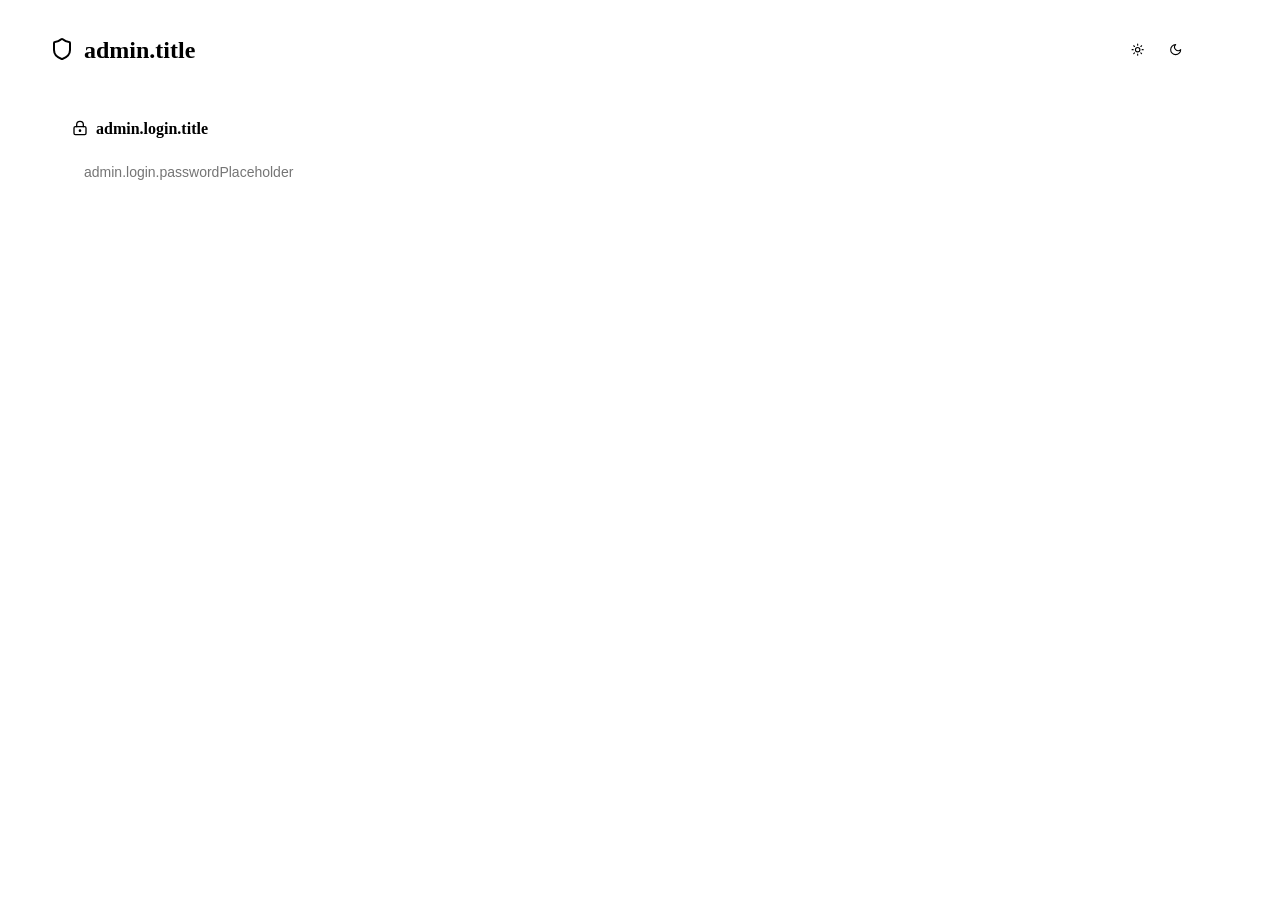
==== commit 026fbdb6: "Release v2.7.0" ====
--- a/web/admin.html
+++ b/web/admin.html
@@ -7,37 +7,67 @@
 <link rel="stylesheet" href="/static/style.css">
 <style>
 body { margin: 0; min-height: 100vh; background: var(--bg-primary); overflow-y: auto; }
-.admin-container { width: min(100%, 1080px); margin: 0 auto; padding: 40px 20px; }
+.admin-container { width: min(100%, 1180px); margin: 0 auto; padding: 34px 20px; }
 .admin-header { display: flex; justify-content: space-between; align-items: center; gap: 16px; margin-bottom: 32px; }
 .admin-header h1 { font-size: 24px; margin: 0; color: var(--text-primary); display: inline-flex; align-items: center; gap: 10px; }
-.admin-card { background: var(--bg-secondary); border: 1px solid var(--border); border-radius: 16px; padding: 24px; margin-bottom: 24px; box-shadow: var(--shadow); }
+.admin-card { background: color-mix(in srgb, var(--bg-secondary) 94%, var(--bg-primary)); border: 1px solid color-mix(in srgb, var(--border) 82%, transparent); border-radius: 18px; padding: 22px; margin-bottom: 18px; box-shadow: var(--shadow); }
+.admin-section-card { overflow: hidden; transition: border-color .15s, background .15s; }
+.admin-section-card.collapsed { padding-bottom: 0; }
+.admin-section-card h2 { width: 100%; }
+.admin-section-header-row { display: flex; align-items: center; justify-content: space-between; gap: 12px; width: 100%; }
+.admin-section-header { display: flex; align-items: center; gap: 12px; flex: 1 1 auto; min-width: 0; cursor: pointer; border: 0; background: transparent; color: inherit; padding: 0; font: inherit; text-align: left; }
+.admin-section-title { display: inline-flex; align-items: center; gap: 8px; min-width: 0; }
+.admin-section-summary { color: var(--text-muted); font-size: 12px; font-weight: 600; margin-left: auto; white-space: nowrap; }
+.admin-section-toggle { display: inline-flex; align-items: center; flex: 0 0 auto; }
+.admin-section-toggle input { flex: 0 0 46px; }
+.admin-section-chevron { color: var(--text-muted); transition: transform .15s ease; }
+.admin-section-card.collapsed .admin-section-chevron { transform: rotate(-90deg); }
+.admin-section-body { margin-top: 16px; }
+.admin-section-card.collapsed .admin-section-body { display: none; }
 .admin-card h2 { font-size: 16px; margin: 0 0 16px 0; color: var(--text-primary); display: inline-flex; align-items: center; gap: 8px; }
-.user-table-wrap { width: 100%; overflow-x: auto; }
-.user-table { width: 100%; border-collapse: collapse; table-layout: fixed; min-width: 1080px; }
-.user-table th { text-align: left; padding: 12px; font-size: 12px; font-weight: 600; color: var(--text-muted); text-transform: uppercase; border-bottom: 1px solid var(--border); }
-.user-table td { padding: 12px; font-size: 14px; color: var(--text-primary); border-bottom: 1px solid var(--border); vertical-align: middle; }
-.user-table th:nth-child(1), .user-table td:nth-child(1) { width: 44px; }
-.user-table th:nth-child(2), .user-table td:nth-child(2) { width: 125px; }
-.user-table th:nth-child(3), .user-table td:nth-child(3) { width: 140px; }
-.user-table th:nth-child(4), .user-table td:nth-child(4) { width: 210px; }
-.user-table th:nth-child(5), .user-table td:nth-child(5) { width: 95px; }
-.user-table th:nth-child(6), .user-table td:nth-child(6) { width: 90px; }
-.user-table th:nth-child(7), .user-table td:nth-child(7) { width: 160px; }
-.user-table th:nth-child(8), .user-table td:nth-child(8) { width: 80px; }
-.user-table th:nth-child(9), .user-table td:nth-child(9) { width: 125px; }
-.user-table th:nth-child(10), .user-table td:nth-child(10) { width: 95px; }
+.user-table-wrap { width: 100%; overflow: visible; }
+.user-table { width: 100%; border-collapse: separate; border-spacing: 0; table-layout: auto; min-width: 0; }
+.user-table thead { position: absolute; width: 1px; height: 1px; overflow: hidden; clip: rect(0 0 0 0); clip-path: inset(50%); white-space: nowrap; }
+.user-table tbody { display: grid; grid-template-columns: repeat(2, minmax(0, 1fr)); gap: 12px; }
+.user-table tr { display: block; min-width: 0; border: 1px solid color-mix(in srgb, var(--border) 78%, transparent); border-radius: 14px; background: color-mix(in srgb, var(--bg-primary) 72%, var(--bg-secondary)); overflow: hidden; }
 .user-table tr:last-child td { border-bottom: none; }
+.user-table td.user-card-cell { display: block; padding: 0; border: 0; color: var(--text-primary); }
+.user-card { display: flex; flex-direction: column; gap: 12px; padding: 14px; min-height: 100%; }
+.user-card-header { display: flex; align-items: flex-start; justify-content: space-between; gap: 12px; padding-bottom: 10px; border-bottom: 1px solid color-mix(in srgb, var(--border) 58%, transparent); }
+.user-card-title-wrap { min-width: 0; }
+.user-card-title-line { display: flex; align-items: center; gap: 8px; min-width: 0; }
+.user-card-title { min-width: 0; font-size: 16px; font-weight: 800; color: var(--text-primary); overflow: hidden; text-overflow: ellipsis; white-space: nowrap; }
+.user-card-subtitle { margin-top: 2px; font-size: 12px; color: var(--text-muted); overflow: hidden; text-overflow: ellipsis; white-space: nowrap; }
+.user-card-id { flex: 0 0 auto; font-size: 10px; color: var(--text-muted); background: var(--bg-tertiary); border-radius: 999px; padding: 2px 6px; }
+.user-card-section { display: flex; flex-direction: column; gap: 0; }
+.user-card-row { display: grid; grid-template-columns: 118px minmax(0, 1fr); gap: 12px; align-items: center; min-height: 30px; padding: 6px 0; border-bottom: 1px solid color-mix(in srgb, var(--border) 36%, transparent); }
+.user-card-row:last-child { border-bottom: 0; }
+.user-card-label { display: block; color: var(--text-muted); font-size: 11px; font-weight: 650; }
+.user-card-value { min-width: 0; color: var(--text-primary); font-size: 13px; }
+.user-card-braindump-control { justify-content: flex-start; }
+.user-card-braindump-control { display: inline-flex; align-items: center; gap: 10px; }
+.user-card-switch { appearance: none; -webkit-appearance: none; width: 46px; height: 26px; flex: 0 0 46px; border-radius: 999px; border: 1px solid color-mix(in srgb, var(--border) 78%, var(--text-muted)); background: var(--bg-tertiary); position: relative; cursor: pointer; transition: background .16s, border-color .16s, box-shadow .16s; }
+.user-card-switch::after { content: ''; position: absolute; width: 20px; height: 20px; top: 2px; left: 2px; border-radius: 50%; background: var(--text-secondary); box-shadow: 0 2px 5px rgba(0,0,0,.28); transition: transform .16s, background .16s; }
+.user-card-switch:checked { background: color-mix(in srgb, var(--success) 72%, var(--accent)); border-color: color-mix(in srgb, var(--success) 86%, white); }
+.user-card-switch:checked::after { transform: translateX(20px); background: white; }
+.user-card-switch:focus-visible { box-shadow: 0 0 0 3px color-mix(in srgb, var(--accent) 24%, transparent); outline: none; }
+.user-card-actions { display: grid; grid-template-columns: repeat(3, minmax(0, 1fr)); gap: 8px; align-items: center; }
+.user-card-actions.two { grid-template-columns: repeat(2, minmax(0, 1fr)); }
+.user-card-actions.single { grid-template-columns: 1fr; }
+.user-card-actions .admin-table-action { width: 100%; }
 .badge { display: inline-block; padding: 2px 8px; border-radius: 12px; font-size: 11px; font-weight: 500; }
 .badge-admin { background: var(--accent); color: white; }
 .badge-user { background: var(--bg-tertiary); color: var(--text-secondary); }
 .badge-success { background: color-mix(in srgb, var(--success) 16%, transparent); color: var(--success); }
-.badge-warning { background: color-mix(in srgb, var(--warning) 16%, transparent); color: var(--warning); }
+.badge-warning { background: color-mix(in srgb, var(--warning) 22%, transparent); color: var(--warning); }
 .badge-muted { background: var(--bg-tertiary); color: var(--text-muted); }
 .btn { padding: 8px 16px; border: none; border-radius: var(--radius); font-size: 13px; cursor: pointer; font-weight: 500; display:inline-flex; align-items:center; justify-content:center; gap:6px; line-height:1.2; text-align:center; }
 .btn-danger { background: var(--danger); color: white; }
 .btn-danger:hover { opacity: 0.9; }
 .btn-primary { background: var(--accent); color: white; }
 .btn-primary:hover { background: var(--accent-hover); }
+.btn-secondary { background: var(--bg-tertiary); color: var(--text-primary); border: 1px solid color-mix(in srgb, var(--border) 78%, var(--text-muted)); box-shadow: 0 1px 2px rgba(0,0,0,.08); }
+.btn-secondary:hover { background: color-mix(in srgb, var(--bg-tertiary) 82%, var(--accent)); border-color: color-mix(in srgb, var(--accent) 42%, var(--border)); }
 .btn-ghost { background: transparent; color: var(--text-secondary); padding: 4px 6px; }
 .btn-ghost:hover { background: var(--bg-tertiary); color: var(--text-primary); }
 .btn:disabled { opacity: 0.5; cursor: not-allowed; }
@@ -53,9 +83,18 @@
 .admin-config-field label { font-size: 12px; font-weight: 650; color: var(--text-secondary); }
 .admin-config-field input, .admin-config-field select, .admin-config-textarea { width: 100%; padding: 10px 12px; border: 1px solid var(--border); border-radius: var(--radius); background: var(--bg-primary); color: var(--text-primary); font-size: 14px; }
 .admin-config-field input[type="checkbox"] { width: auto; }
-.admin-config-checkbox { flex-direction: row; align-items: center; gap: 10px; padding: 9px 0; }
+.admin-config-checkbox { flex-direction: row; align-items: center; gap: 12px; padding: 9px 0; }
 .admin-config-checkbox label { margin: 0; }
+.admin-config-checkbox.switch-right { justify-content: space-between; }
+.admin-config-checkbox.switch-right label { flex: 1 1 auto; }
+.admin-config-checkbox.switch-right input[type="checkbox"] { order: 2; margin-left: auto; width: 46px; min-width: 46px; max-width: 46px; flex: 0 0 46px; }
+.admin-config-checkbox input[type="checkbox"] { appearance: none; -webkit-appearance: none; width: 46px; height: 26px; flex: 0 0 46px; border-radius: 999px; border: 1px solid color-mix(in srgb, var(--border) 78%, var(--text-muted)); background: var(--bg-tertiary); position: relative; cursor: pointer; transition: background .16s, border-color .16s, box-shadow .16s; }
+.admin-config-checkbox input[type="checkbox"]::after { content: ''; position: absolute; width: 20px; height: 20px; top: 2px; left: 2px; border-radius: 50%; background: var(--text-secondary); box-shadow: 0 2px 5px rgba(0,0,0,.28); transition: transform .16s, background .16s; }
+.admin-config-checkbox input[type="checkbox"]:checked { background: color-mix(in srgb, var(--success) 72%, var(--accent)); border-color: color-mix(in srgb, var(--success) 86%, white); }
+.admin-config-checkbox input[type="checkbox"]:checked::after { transform: translateX(20px); background: white; }
+.admin-config-checkbox input[type="checkbox"]:focus-visible { box-shadow: 0 0 0 3px color-mix(in srgb, var(--accent) 24%, transparent); }
 .admin-secret-note { font-size: 12px; color: var(--text-muted); }
+.admin-inline-check { display: inline-flex; align-items: center; gap: 8px; width: fit-content; cursor: pointer; }
 .admin-config-textarea { min-height: 82px; resize: vertical; font-family: ui-monospace, SFMono-Regular, Menlo, Consolas, monospace; }
 .admin-help { font-size: 12px; color: var(--text-muted); margin-top: 8px; }
 .admin-error { color: var(--danger); font-size: 13px; margin-top: 8px; }
@@ -66,6 +105,8 @@
 .email-display span:first-child { overflow: hidden; text-overflow: ellipsis; white-space: nowrap; min-width: 0; }
 .user-table th:nth-child(4), .user-table td:nth-child(4) { overflow: hidden; }
 .admin-table-action { min-width: 0; width: 100%; padding: 6px 8px; white-space: nowrap; }
+.admin-last-active { display: inline-block; color: var(--text-secondary); font-size: 12px; line-height: 1.35; }
+.admin-last-active.muted { color: var(--text-muted); }
 .email-missing { color: var(--text-muted); }
 .email-edit { display: grid; grid-template-columns: minmax(0, 1fr) 28px 28px; align-items: center; gap: 4px; width: 100%; max-width: 100%; }
 .email-edit input { min-width: 0; width: 100%; padding: 6px 8px; border: 1px solid var(--border); border-radius: var(--radius); background: var(--bg-primary); color: var(--text-primary); font-size: 13px; }
@@ -79,13 +120,23 @@
 .admin-theme-toggle button:hover { background: var(--bg-secondary); color: var(--text-primary); }
 .admin-theme-toggle button.active { background: var(--accent); border-color: var(--accent); color: white; transform: scale(1.05); }
 .admin-status-card { padding: 12px 20px; display: flex; justify-content: space-between; align-items: center; gap: 12px; }
+.admin-status-actions { display: flex; align-items: center; gap: 10px; flex-wrap: wrap; }
+.server-update-card { position: relative; overflow: hidden; }
+.server-update-card.update-ok,
+.server-update-card.update-warning,
+.server-update-card.update-danger { border-color: color-mix(in srgb, var(--border) 82%, transparent); background: color-mix(in srgb, var(--bg-secondary) 94%, var(--bg-primary)); box-shadow: var(--shadow); }
+.server-update-badge { display: inline-flex; align-items: center; gap: 6px; padding: 5px 10px; border-radius: 999px; font-size: 12px; font-weight: 800; text-transform: uppercase; letter-spacing: .04em; }
+.server-update-badge.ok { background: color-mix(in srgb, var(--success) 18%, transparent); color: var(--success); }
+.server-update-badge.warning { background: color-mix(in srgb, var(--warning) 22%, transparent); color: var(--warning); }
+.server-update-badge.danger { background: color-mix(in srgb, var(--danger) 20%, transparent); color: var(--danger); }
 .security-policy-row { display: flex; align-items: center; justify-content: space-between; gap: 16px; flex-wrap: wrap; }
 .security-policy-main { display: flex; flex-direction: column; gap: 4px; }
 .security-policy-title { font-weight: 650; color: var(--text-primary); }
 .security-policy-desc { font-size: 13px; color: var(--text-muted); }
 .twofa-stack { display: flex; flex-wrap: wrap; gap: 4px; }
 .admin-status-text { font-size: 14px; color: var(--text-secondary); display:inline-flex; align-items:center; gap:8px; }
-.admin-mobile-label { display: none; color: var(--text-muted); font-size: 11px; text-transform: uppercase; letter-spacing: .04em; margin-bottom: 2px; }
+.admin-mobile-label { display: block; color: var(--text-muted); font-size: 10px; font-weight: 750; text-transform: uppercase; letter-spacing: .055em; margin-bottom: 3px; }
+.admin-header-switch-source { position: absolute; opacity: 0; pointer-events: none; }
 .admin-dialog { display: none; position: fixed; inset: 0; z-index: 500; align-items: center; justify-content: center; padding: 16px; }
 .admin-dialog.active { display: flex; }
 .admin-dialog-overlay { position: absolute; inset: 0; background: rgba(0,0,0,.62); backdrop-filter: blur(4px); }
@@ -102,20 +153,31 @@
   .form-row { flex-direction: column; gap: 10px; }
   .admin-config-grid { grid-template-columns: 1fr; }
   .form-row input, .form-row select { width: 100%; flex-basis: auto; }
+  .form-row .admin-config-checkbox input[type="checkbox"] { width: 46px; min-width: 46px; flex: 0 0 46px; }
   .form-row .btn { width: fit-content; max-width: 100%; min-height: 38px; }
   #admin-login-card .form-row .btn,
-  #admin-password-card .form-row .btn,
   #create-user-card .form-row .btn { width: 100%; }
   .setup-link-box { flex-direction: column; align-items: stretch; }
   .setup-link-box .btn { width: 100%; min-height: 38px; }
   .admin-status-card { align-items: flex-start; flex-direction: column; }
-  .user-table-wrap { overflow: visible; }
-  .user-table, .user-table thead, .user-table tbody, .user-table tr, .user-table td { display: block; width: 100%; min-width: 0; }
-  .user-table thead { display: none; }
-  .user-table tr { border: 1px solid var(--border); border-radius: 14px; padding: 12px; margin-bottom: 12px; background: var(--bg-primary); }
-  .user-table td { border-bottom: 0; padding: 7px 0; font-size: 14px; }
-  .user-table th:nth-child(n), .user-table td:nth-child(n) { width: auto; }
-  .admin-mobile-label { display: block; }
+  .admin-status-actions { width: 100%; align-items: stretch; }
+  .admin-status-actions .btn { flex: 1 1 0; min-height: 38px; }
+  .admin-status-actions .btn-secondary,
+  .admin-status-actions .btn-danger { flex: 1 1 0; }
+  .admin-status-actions .btn-danger { border: 1px solid transparent; }
+  #admin-password-dialog { padding: 0; align-items: stretch; justify-content: stretch; }
+  #admin-password-dialog .admin-dialog-content { width: 100%; min-height: 100dvh; border: 0; border-radius: 0; padding: 22px 18px; display: flex; flex-direction: column; justify-content: center; }
+  #admin-password-dialog .admin-dialog-actions { margin-top: 22px; }
+  #admin-password-dialog .admin-dialog-actions .btn { flex: 1; min-height: 42px; }
+  .user-table, .user-table tbody, .user-table tr, .user-table td { display: block; width: 100%; min-width: 0; }
+  .user-table tbody { display: grid; grid-template-columns: 1fr; }
+  .user-table tr { padding: 0; margin-bottom: 0; }
+  .user-table td.user-card-cell { padding: 0; margin-top: 0 !important; }
+  .user-card { padding: 12px; gap: 10px; }
+  .user-card-header { flex-direction: column; gap: 8px; }
+  .user-card-row { grid-template-columns: 1fr; gap: 4px; align-items: start; }
+  .user-card-actions { grid-template-columns: 1fr; }
+  .admin-section-summary { display: none; }
   .email-edit { grid-template-columns: minmax(0, 1fr) 32px 32px; }
 }
 </style>
@@ -146,6 +208,34 @@
     </form>
   </div>
 
+  <div class="admin-dialog" id="admin-password-dialog" role="dialog" aria-modal="true" aria-labelledby="admin-password-dialog-title">
+    <div class="admin-dialog-overlay" id="admin-password-dialog-overlay"></div>
+    <form class="admin-dialog-content" id="admin-password-dialog-form">
+      <h3 id="admin-password-dialog-title" data-i18n-key="admin.password.title">Change own admin password</h3>
+      <div class="admin-config-field full">
+        <label for="admin-old-password" data-i18n-key="admin.password.currentPlaceholder">Current admin password</label>
+        <input type="password" id="admin-old-password" autocomplete="off" onkeydown="if(event.key==='Enter') document.getElementById('admin-new-password').focus()">
+      </div>
+      <div class="admin-config-field full" style="margin-top:10px;">
+        <label for="admin-new-password" data-i18n-key="admin.password.newPlaceholder">New admin password (12+ characters)</label>
+        <input type="password" id="admin-new-password" autocomplete="new-password" onkeydown="if(event.key==='Enter') document.getElementById('admin-confirm-password').focus()">
+      </div>
+      <div class="admin-config-field full" style="margin-top:10px;">
+        <label for="admin-confirm-password" data-i18n-key="setup.confirmPasswordLabel">Confirm new password</label>
+        <input type="password" id="admin-confirm-password" autocomplete="new-password" onkeydown="if(event.key==='Enter') changeAdminPassword()">
+      </div>
+      <div style="font-size: 12px; color: var(--text-muted); margin-top: 10px;" data-i18n-key="admin.password.requirements">
+        At least 12 characters, 1 uppercase, 1 lowercase, 1 digit, 1 special character
+      </div>
+      <div class="admin-error" id="admin-pw-error"></div>
+      <div class="admin-success" id="admin-pw-success"></div>
+      <div class="admin-dialog-actions">
+        <button type="button" class="btn" id="admin-password-dialog-cancel" data-i18n-key="common.cancel">Cancel</button>
+        <button type="submit" class="btn btn-primary" data-i18n-key="admin.password.change">Change admin password</button>
+      </div>
+    </form>
+  </div>
+
   <div class="admin-card" id="admin-login-card">
     <h2><span data-icon="lock-keyhole"></span> <span data-i18n-key="admin.login.title">Admin sign-in</span></h2>
     <div class="form-row">
@@ -156,11 +246,36 @@
   </div>
 
   <div id="admin-content" style="display:none;">
+  <input type="checkbox" id="braindump-enabled" class="admin-header-switch-source" aria-label="BrainDump aktivieren">
+  <input type="checkbox" id="email-smtp-enabled" class="admin-header-switch-source" data-i18n-aria-label-key="admin.email.enableSending" aria-label="Enable email sending">
+  <input type="checkbox" id="twofa-policy-toggle" class="admin-header-switch-source" data-i18n-aria-label-key="admin.security.toggle" aria-label="Toggle 2FA policy">
 
   <!-- Admin Toolbar -->
   <div class="admin-card admin-status-card">
     <span class="admin-status-text"><span data-icon="lock-keyhole"></span> <span data-i18n-key="admin.status.loggedIn">Logged in as admin</span></span>
-    <button class="btn btn-danger" onclick="adminLogout()" data-i18n-key="auth.signOut">Sign out</button>
+    <div class="admin-status-actions">
+      <button class="btn btn-secondary" onclick="openAdminPasswordDialog()" data-i18n-key="admin.password.shortChange">Change password</button>
+      <button class="btn btn-danger" onclick="adminLogout()" data-i18n-key="auth.signOut">Sign out</button>
+    </div>
+  </div>
+
+  <!-- Server Update -->
+  <div class="admin-card server-update-card" id="server-update-card">
+    <h2><span data-icon="download-cloud"></span> <span data-i18n-key="admin.serverUpdate.title">Server update</span> <span class="server-update-badge ok" id="server-update-badge" data-i18n-key="admin.serverUpdate.badge.checking">Checking</span></h2>
+    <div class="security-policy-row">
+      <div class="security-policy-main">
+        <div class="security-policy-title" id="server-update-title" data-i18n-key="admin.serverUpdate.checkingTitle">Suche nach Updates…</div>
+        <div class="security-policy-desc" id="server-update-desc" data-i18n-key="admin.serverUpdate.checkingDesc">Aktuelle Server-Version und neuestes Release werden geprüft.</div>
+      </div>
+      <button class="btn btn-primary" id="server-update-install" onclick="installServerUpdate()" disabled data-i18n-key="admin.serverUpdate.install">Update installieren</button>
+    </div>
+    <div class="admin-help" id="server-update-help"></div>
+    <pre class="admin-config-textarea" id="server-update-command" style="display:none; margin-top:12px; white-space:pre-wrap;"></pre>
+    <div class="form-row" style="margin-top:12px;">
+      <button class="btn btn-secondary" onclick="refreshServerUpdateStatus()" data-i18n-key="admin.serverUpdate.checkAgain">Erneut prüfen</button>
+    </div>
+    <div class="admin-error" id="server-update-error"></div>
+    <div class="admin-success" id="server-update-success"></div>
   </div>
 
   <!-- Instance Configuration -->
@@ -190,12 +305,8 @@
 
   <!-- Email Configuration -->
   <div class="admin-card" id="email-config-card">
-    <h2><span data-icon="mail"></span> <span data-i18n-key="admin.email.title">Email / SMTP</span></h2>
+    <h2><span data-icon="mail"></span> <span data-i18n-key="admin.email.title">SMTP</span></h2>
     <div class="admin-config-grid">
-      <div class="admin-config-field admin-config-checkbox full">
-        <input type="checkbox" id="email-smtp-enabled">
-        <label for="email-smtp-enabled" data-i18n-key="admin.email.enableSending">Enable email sending</label>
-      </div>
       <div class="admin-config-field">
         <label for="email-smtp-host">SMTP Host</label>
         <input type="text" id="email-smtp-host" placeholder="smtp.example.org" autocomplete="off">
@@ -259,33 +370,99 @@
 
   <!-- Security / 2FA -->
   <div class="admin-card" id="security-card">
-    <h2><span data-icon="shield-check"></span> <span data-i18n-key="admin.security.title">Security / 2FA</span></h2>
+    <h2><span data-icon="shield-check"></span> <span data-i18n-key="admin.security.title">Require 2FA</span></h2>
     <div class="security-policy-row">
       <div class="security-policy-main">
         <div class="security-policy-title" id="twofa-policy-title" data-i18n-key="admin.security.policyLoading">2FA requirement loading…</div>
         <div class="security-policy-desc" data-i18n-key="admin.security.policyDesc">Requires 2FA for all users. Sign-in is possible with an authenticator app, passkey, or existing recovery codes. If SMTP is configured, users without an authenticator/passkey can temporarily use an email code. Without any available method, they only get access to the 2FA setup.</div>
       </div>
-      <button class="btn btn-primary" id="twofa-policy-toggle" onclick="toggleTwoFactorPolicy()" data-i18n-key="admin.security.toggle">Toggle</button>
     </div>
     <div class="admin-help" data-i18n-key="admin.security.apiKeysHelp">API keys remain usable as machine tokens. Creating and revoking your own API keys requires recent MFA on accounts with mandatory MFA.</div>
     <div class="admin-error" id="security-error"></div>
     <div class="admin-success" id="security-success"></div>
   </div>
 
-  <!-- Change Admin Password -->
-  <div class="admin-card" id="admin-password-card">
-    <h2><span data-icon="key-round"></span> <span data-i18n-key="admin.password.title">Change own admin password</span></h2>
-    <div class="form-row">
-      <input type="password" id="admin-old-password" data-i18n-placeholder-key="admin.password.currentPlaceholder" placeholder="Current admin password" autocomplete="off" onkeydown="if(event.key==='Enter') document.getElementById('admin-new-password').focus()">
-      <input type="password" id="admin-new-password" data-i18n-placeholder-key="admin.password.newPlaceholder" placeholder="New admin password (12+ characters)" autocomplete="new-password" onkeydown="if(event.key==='Enter') document.getElementById('admin-confirm-password').focus()">
-      <input type="password" id="admin-confirm-password" data-i18n-placeholder-key="setup.confirmPasswordLabel" placeholder="Confirm new password" autocomplete="new-password" onkeydown="if(event.key==='Enter') changeAdminPassword()">
-      <button class="btn btn-primary" onclick="changeAdminPassword()" data-i18n-key="admin.password.change">Change admin password</button>
+  <!-- BrainDump Configuration -->
+  <div class="admin-card" id="braindump-config-card">
+    <h2><span data-icon="sparkles"></span> <span data-i18n-key="admin.braindump.title">BrainDump AI</span> <span class="server-update-badge warning" data-i18n-key="admin.experimental">Experimental</span></h2>
+    <div class="admin-help" data-i18n-key="admin.braindump.help">Experimental feature. Disabled by default; configure LLM/STT explicitly before enabling it for users.</div>
+    <div class="admin-config-grid">
+      <div class="admin-config-field">
+        <label for="braindump-llm-provider" data-i18n-key="admin.braindump.llmProvider">LLM endpoint</label>
+        <select id="braindump-llm-provider">
+          <option value="openai_compatible" data-i18n-key="admin.braindump.provider.openaiCompatible">OpenAI-compatible endpoint</option>
+          <option value="ollama" data-i18n-key="admin.braindump.provider.ollama">Ollama API</option>
+        </select>
+      </div>
+      <div class="admin-config-field">
+        <label for="braindump-llm-base-url" data-i18n-key="admin.braindump.llmBaseUrl">LLM base URL</label>
+        <input type="url" id="braindump-llm-base-url" placeholder="http://llm:11434" autocomplete="off">
+      </div>
+      <div class="admin-config-field">
+        <label for="braindump-llm-model" data-i18n-key="admin.braindump.llmModel">LLM model</label>
+        <input type="text" id="braindump-llm-model" placeholder="openclaw/default or llama3.1" autocomplete="off">
+      </div>
+      <div class="admin-config-field">
+        <label for="braindump-llm-api-key" data-i18n-key="admin.braindump.llmApiKeyOptional">LLM API key optional</label>
+        <input type="password" id="braindump-llm-api-key" data-i18n-placeholder-key="admin.braindump.optionalSecretPlaceholder" placeholder="Optional; blank = no change" autocomplete="new-password">
+        <label class="admin-inline-check">
+          <input type="checkbox" id="braindump-llm-api-key-clear">
+          <span data-i18n-key="admin.braindump.clearStoredKey">Clear stored key</span>
+        </label>
+        <div class="admin-secret-note" id="braindump-llm-api-key-note"></div>
+      </div>
+      <div class="admin-config-field full">
+        <label for="braindump-llm-extra-headers" data-i18n-key="admin.braindump.llmExtraHeaders">LLM extra headers JSON optional</label>
+        <input type="text" id="braindump-llm-extra-headers" placeholder='{"x-openclaw-model":"gpt-mini"}' autocomplete="off">
+      </div>
+      <div class="admin-config-field">
+        <label for="braindump-llm-timeout" data-i18n-key="admin.braindump.llmTimeout">LLM timeout seconds</label>
+        <input type="number" id="braindump-llm-timeout" min="1" max="300" value="180">
+      </div>
+      <div class="admin-config-field">
+        <label for="braindump-system-prompt-mode" data-i18n-key="admin.braindump.systemPrompt">System prompt</label>
+        <select id="braindump-system-prompt-mode">
+          <option value="default" data-i18n-key="admin.braindump.systemPrompt.default">Use nia-todo default</option>
+          <option value="append" data-i18n-key="admin.braindump.systemPrompt.append">Append custom instructions</option>
+          <option value="replace" data-i18n-key="admin.braindump.systemPrompt.replace">Replace default prompt</option>
+        </select>
+      </div>
+      <div class="admin-config-field full">
+        <label for="braindump-system-prompt-custom" data-i18n-key="admin.braindump.customSystemPrompt">Custom system prompt / instructions</label>
+        <textarea id="braindump-system-prompt-custom" class="admin-config-textarea" rows="8" data-i18n-placeholder-key="admin.braindump.customSystemPromptPlaceholder" placeholder="Optional. Leave empty to use the built-in BrainDump extractor prompt."></textarea>
+      </div>
+      <div class="admin-config-field">
+        <label for="braindump-stt-provider" data-i18n-key="admin.braindump.sttProvider">STT provider</label>
+        <select id="braindump-stt-provider">
+          <option value="whisper_cpp_remote" data-i18n-key="admin.braindump.sttProvider.remoteWhisper">Remote whisper.cpp server</option>
+          <option value="local_whisper_cpp" data-i18n-key="admin.braindump.sttProvider.localWhisper">Local whisper.cpp CLI fallback</option>
+        </select>
+      </div>
+      <div class="admin-config-field">
+        <label for="braindump-stt-url" data-i18n-key="admin.braindump.sttUrl">STT URL</label>
+        <input type="url" id="braindump-stt-url" placeholder="http://whisper:8766/inference" autocomplete="off">
+      </div>
+      <div class="admin-config-field">
+        <label for="braindump-stt-language" data-i18n-key="admin.braindump.sttLanguage">STT language</label>
+        <input type="text" id="braindump-stt-language" placeholder="de" autocomplete="off">
+      </div>
+      <div class="admin-config-field">
+        <label for="braindump-stt-timeout" data-i18n-key="admin.braindump.sttTimeout">STT timeout seconds</label>
+        <input type="number" id="braindump-stt-timeout" min="1" max="300" value="60">
+      </div>
+      <div class="admin-config-field full">
+        <label for="braindump-stt-token" data-i18n-key="admin.braindump.sttTokenOptional">STT token optional</label>
+        <input type="password" id="braindump-stt-token" data-i18n-placeholder-key="admin.email.keepSecretPlaceholder" placeholder="Leave blank = unchanged" autocomplete="new-password">
+        <div class="admin-secret-note" id="braindump-stt-token-note"></div>
+      </div>
     </div>
-    <div style="font-size: 12px; color: var(--text-muted); margin-top: 8px;" data-i18n-key="admin.password.requirements">
-      At least 12 characters, 1 uppercase, 1 lowercase, 1 digit, 1 special character
+    <div class="admin-help" data-i18n-key="admin.braindump.endpointHelp">BrainDump talks to any OpenAI-compatible endpoint. OpenClaw is only one possible endpoint; use model <code>openclaw/default</code> there, or any model name required by your provider.</div>
+    <div class="form-row" style="margin-top:12px;">
+      <button class="btn btn-primary" onclick="saveBrainDumpConfig()" data-i18n-key="admin.braindump.save">Save BrainDump configuration</button>
+      <button class="btn btn-secondary" onclick="testBrainDumpConfig()" data-i18n-key="admin.braindump.testConnection">Test connection</button>
     </div>
-    <div class="admin-error" id="admin-pw-error"></div>
-    <div class="admin-success" id="admin-pw-success"></div>
+    <div class="admin-error" id="braindump-config-error"></div>
+    <div class="admin-success" id="braindump-config-success"></div>
   </div>
 
   <!-- Create User -->
@@ -299,6 +476,10 @@
         <option value="de" data-i18n-key="settings.language.de">German</option>
         <option value="en" data-i18n-key="settings.language.en">English</option>
       </select>
+      <div class="admin-config-field admin-config-checkbox switch-right" id="new-braindump-field" style="display:none;">
+        <label for="new-braindump-enabled" data-i18n-key="admin.user.enableBrainDump">BrainDump AI aktivieren</label>
+        <input type="checkbox" id="new-braindump-enabled">
+      </div>
       <button class="btn btn-primary" onclick="createUser()" data-i18n-key="admin.user.createAndLink">Create & generate link</button>
     </div>
     <div style="font-size: 12px; color: var(--text-muted); margin-top: 8px;" data-i18n-key="admin.user.createHelp">
@@ -313,26 +494,28 @@
   </div>
 
   <!-- User List -->
-  <div class="admin-card">
+  <div class="admin-card" id="user-list-card">
     <h2><span data-icon="users"></span> <span data-i18n-key="admin.user.title">Users</span></h2>
     <div class="user-table-wrap">
     <table class="user-table" id="user-table">
       <thead>
         <tr>
-          <th>ID</th>
-          <th data-i18n-key="admin.user.username">Username</th>
-          <th data-i18n-key="admin.user.displayName">Display name</th>
-          <th data-i18n-key="admin.user.email">Email</th>
-          <th data-i18n-key="admin.user.emailStatus">Email Status</th>
-          <th data-i18n-key="admin.user.login">Login</th>
-          <th data-i18n-key="admin.user.twofa">2FA</th>
-          <th data-i18n-key="admin.user.apiKeys">API Keys</th>
-          <th data-i18n-key="admin.user.password">Password</th>
-          <th data-i18n-key="admin.user.actions">Actions</th>
+          <th id="user-col-id">ID</th>
+          <th id="user-col-username" data-i18n-key="admin.user.username">Username</th>
+          <th id="user-col-display-name" data-i18n-key="admin.user.displayName">Display name</th>
+          <th id="user-col-email" data-i18n-key="admin.user.email">Email</th>
+          <th id="user-col-email-status" data-i18n-key="admin.user.emailStatus">Email Status</th>
+          <th id="user-col-login" data-i18n-key="admin.user.login">Login</th>
+          <th id="user-col-last-active" data-i18n-key="admin.user.lastActive">Last active</th>
+          <th id="user-col-twofa" data-i18n-key="admin.user.twofa">2FA</th>
+          <th id="user-col-api-keys" data-i18n-key="admin.user.apiKeys">API Keys</th>
+          <th id="user-braindump-heading" data-i18n-key="admin.user.brainDump">BrainDump</th>
+          <th id="user-col-password" data-i18n-key="admin.user.password">Password</th>
+          <th id="user-col-actions" data-i18n-key="admin.user.actions">Actions</th>
         </tr>
       </thead>
       <tbody id="user-list">
-        <tr><td colspan="10" class="empty-state" data-i18n-key="common.loading">Loading...</td></tr>
+        <tr><td colspan="12" class="empty-state" data-i18n-key="common.loading">Loading...</td></tr>
       </tbody>
     </table>
     </div>
@@ -345,6 +528,8 @@
 import { initI18n, t as i18nT } from './static/js/i18n/index.js';
 await initI18n();
 window.t = i18nT;
+window.adminI18nReady = true;
+window.dispatchEvent(new CustomEvent('admin-i18n-ready'));
 </script>
 <script>
 const API = '';
@@ -356,6 +541,7 @@
   monitor: '<rect width="20" height="14" x="2" y="3" rx="2"/><line x1="8" x2="16" y1="21" y2="21"/><line x1="12" x2="12" y1="17" y2="21"/>',
   'lock-keyhole': '<circle cx="12" cy="16" r="1"/><rect x="3" y="10" width="18" height="12" rx="2"/><path d="M7 10V7a5 5 0 0 1 10 0v3"/>',
   'key-round': '<path d="M2 18v3h3l9.7-9.7"/><circle cx="16.5" cy="7.5" r="5.5"/>',
+  'chevron-down': '<path d="m6 9 6 6 6-6"/>',
   'user-plus': '<path d="M16 21v-2a4 4 0 0 0-4-4H6a4 4 0 0 0-4 4v2"/><circle cx="9" cy="7" r="4"/><line x1="19" x2="19" y1="8" y2="14"/><line x1="22" x2="16" y1="11" y2="11"/>',
   users: '<path d="M16 21v-2a4 4 0 0 0-4-4H6a4 4 0 0 0-4 4v2"/><circle cx="9" cy="7" r="4"/><path d="M22 21v-2a4 4 0 0 0-3-3.87"/><path d="M16 3.13a4 4 0 0 1 0 7.75"/>',
   'edit-3': '<path d="M12 20h9"/><path d="M16.5 3.5a2.12 2.12 0 0 1 3 3L7 19l-4 1 1-4Z"/>',
@@ -365,17 +551,92 @@
   link: '<path d="M10 13a5 5 0 0 0 7.54.54l3-3a5 5 0 0 0-7.07-7.07l-1.72 1.71"/><path d="M14 11a5 5 0 0 0-7.54-.54l-3 3a5 5 0 0 0 7.07 7.07l1.71-1.71"/>',
   'shield-check': '<path d="M20 13c0 5-3.5 7.5-7.66 8.95a1 1 0 0 1-.67 0C7.5 20.5 4 18 4 13V6a1 1 0 0 1 1-1c2 0 4.5-1.2 6.24-2.72a1.17 1.17 0 0 1 1.52 0C14.5 3.8 17 5 19 5a1 1 0 0 1 1 1z"/><path d="m9 12 2 2 4-4"/>',
   settings: '<path d="M12.22 2h-.44a2 2 0 0 0-2 2v.18a2 2 0 0 1-1 1.73l-.43.25a2 2 0 0 1-2 0l-.15-.08a2 2 0 0 0-2.73.73l-.22.38a2 2 0 0 0 .73 2.73l.15.1a2 2 0 0 1 1 1.72v.51a2 2 0 0 1-1 1.74l-.15.09a2 2 0 0 0-.73 2.73l.22.38a2 2 0 0 0 2.73.73l.15-.08a2 2 0 0 1 2 0l.43.25a2 2 0 0 1 1 1.73V20a2 2 0 0 0 2 2h.44a2 2 0 0 0 2-2v-.18a2 2 0 0 1 1-1.73l.43-.25a2 2 0 0 1 2 0l.15.08a2 2 0 0 0 2.73-.73l.22-.38a2 2 0 0 0-.73-2.73l-.15-.09a2 2 0 0 1-1-1.74v-.5a2 2 0 0 1 1-1.73l.15-.1a2 2 0 0 0 .73-2.73l-.22-.38a2 2 0 0 0-2.73-.73l-.15.08a2 2 0 0 1-2 0l-.43-.25a2 2 0 0 1-1-1.73V4a2 2 0 0 0-2-2z"/><circle cx="12" cy="12" r="3"/>',
+  'download-cloud': '<path d="M12 13v8"/><path d="m8 17 4 4 4-4"/><path d="M20.39 18.39A5 5 0 0 0 18 9h-1.26A8 8 0 1 0 3 16.3"/>',
+  sparkles: '<path d="M12 3l1.9 5.8L20 11l-6.1 2.2L12 19l-1.9-5.8L4 11l6.1-2.2L12 3Z"/><path d="M19 3v4"/><path d="M21 5h-4"/>',
   mail: '<path d="m22 7-8.991 5.727a2 2 0 0 1-2.009 0L2 7"/><rect x="2" y="4" width="20" height="16" rx="2"/>',
 };
 function iconSvg(name) {
   const paths = ICONS[name] || ICONS.shield;
   return `<svg class="ui-icon" viewBox="0 0 24 24" fill="none" stroke="currentColor" stroke-width="2" stroke-linecap="round" stroke-linejoin="round" aria-hidden="true">${paths}</svg>`;
 }
+
+function getSectionSummary(card) {
+  const translate = window.t || ((key) => key);
+  if (card.id === 'braindump-config-card') return translate('admin.braindump.summary');
+  if (card.id === 'email-config-card') return translate('admin.email.summary');
+  if (card.id === 'security-card') return translate('admin.security.summary');
+  return '';
+}
+
+function buildSectionToggle(inputId) {
+  const input = document.getElementById(inputId);
+  if (!input) return null;
+  const translate = window.t || ((key) => key);
+  const wrapper = document.createElement('span');
+  wrapper.className = 'admin-section-toggle admin-config-checkbox';
+  wrapper.title = translate('admin.section.enable');
+  wrapper.setAttribute('aria-label', translate('admin.section.enable'));
+  wrapper.addEventListener('click', (event) => event.stopPropagation());
+  input.classList.remove('admin-header-switch-source');
+  input.addEventListener('click', (event) => event.stopPropagation());
+  wrapper.appendChild(input);
+  return wrapper;
+}
+
+function setupAdminSections() {
+  const translate = window.t || ((key) => key);
+  const cards = document.querySelectorAll('#admin-content > .admin-card[id]:not(.admin-status-card)');
+  cards.forEach((card) => {
+    if (card.dataset.sectionReady === '1') return;
+    const heading = card.querySelector(':scope > h2');
+    if (!heading) return;
+    const body = document.createElement('div');
+    body.className = 'admin-section-body';
+    let node = heading.nextSibling;
+    while (node) {
+      const next = node.nextSibling;
+      body.appendChild(node);
+      node = next;
+    }
+    const titleHtml = heading.innerHTML;
+    const summary = getSectionSummary(card);
+    heading.innerHTML = `<span class="admin-section-header-row"><button type="button" class="admin-section-header" aria-expanded="false"><span class="admin-section-title">${titleHtml}</span></button></span>`;
+    const headerRow = heading.querySelector('.admin-section-header-row');
+    const headerButton = heading.querySelector('button');
+    const headerToggle = card.id === 'braindump-config-card'
+      ? buildSectionToggle('braindump-enabled')
+      : card.id === 'email-config-card'
+        ? buildSectionToggle('email-smtp-enabled')
+        : card.id === 'security-card'
+          ? buildSectionToggle('twofa-policy-toggle')
+          : null;
+    if (summary) headerButton.insertAdjacentHTML('beforeend', `<span class="admin-section-summary">${summary}</span>`);
+    if (headerToggle) headerRow.appendChild(headerToggle);
+    headerRow.insertAdjacentHTML('beforeend', `<span class="admin-section-chevron">${iconSvg('chevron-down')}</span>`);
+    card.appendChild(body);
+    card.classList.add('admin-section-card', 'collapsed');
+    card.dataset.sectionReady = '1';
+    const setExpandedState = () => headerButton.setAttribute('aria-expanded', card.classList.contains('collapsed') ? 'false' : 'true');
+    headerButton.addEventListener('click', () => {
+      card.classList.toggle('collapsed');
+      setExpandedState();
+    });
+    setExpandedState();
+  });
+  wireHeaderToggles();
+}
+
 function hydrateIcons(root = document) {
   root.querySelectorAll('[data-icon]').forEach(el => { el.innerHTML = iconSvg(el.getAttribute('data-icon')); });
 }
 hydrateIcons();
+setupAdminPasswordDialog();
+if (window.adminI18nReady) setupAdminSections();
+else window.addEventListener('admin-i18n-ready', setupAdminSections, { once: true });
 let adminToken = null;
+let serverUpdatePollTimer = null;
+let serverUpdateReloadPromptShown = false;
+let serverUpdateStartedInThisPage = false;
 
 function setTheme(mode) {
   const prefersDark = window.matchMedia('(prefers-color-scheme: dark)').matches;
@@ -450,6 +711,11 @@
     params = detail.params || params;
     detail = detail.detail || detail.message || fallback;
   }
+
+  // Handle FastAPI/Pydantic validation arrays instead of leaking [object Object].
+  if (Array.isArray(detail)) {
+    detail = detail.map(item => item?.msg || item?.message || item?.detail).filter(Boolean).join(', ') || fallback;
+  }
   
   // Try i18n lookup
   if (code) {
@@ -515,15 +781,15 @@
       headers: { 'Content-Type': 'application/json' },
       body: JSON.stringify({ password })
     });
-    const data = await r.json();
     if (!r.ok) {
       if (r.status === 401) {
         document.getElementById('admin-login-error').textContent = t('admin.login.invalidPassword');
       } else {
-        document.getElementById('admin-login-error').textContent = data.detail || t('admin.login.failed');
+        document.getElementById('admin-login-error').textContent = await getApiError(r) || t('admin.login.failed');
       }
       return;
     }
+    const data = await r.json();
 
     adminToken = data.access_token;
     localStorage.setItem('admin_jwt_token', data.access_token);
@@ -541,19 +807,25 @@
 }
 
 let twoFactorPolicyRequired = false;
+let brainDumpFeatureEnabled = false;
 
 async function loadAdminData() {
-  const [usersData, configData, emailConfigData, twoFactorPolicy] = await Promise.all([
+  const [usersData, configData, brainDumpConfigData, emailConfigData, twoFactorPolicy, serverUpdate] = await Promise.all([
     apiGet('/api/admin/users'),
     apiGet('/api/admin/instance-config'),
+    apiGet('/api/admin/braindump-config'),
     apiGet('/api/admin/email-config'),
     apiGet('/api/admin/2fa-policy'),
+    apiGet('/api/admin/server-update'),
   ]);
   twoFactorPolicyRequired = !!twoFactorPolicy.required;
+  brainDumpFeatureEnabled = !!brainDumpConfigData.enabled;
   renderTwoFactorPolicy(twoFactorPolicy);
+  renderInstanceConfig(configData);
+  renderBrainDumpConfig(brainDumpConfigData);
   renderUsers(usersData.users);
-  renderInstanceConfig(configData);
   renderEmailConfig(emailConfigData);
+  renderServerUpdate(serverUpdate);
 }
 
 async function loadUsers() {
@@ -566,7 +838,7 @@
     renderUsers(data.users);
   } catch(e) {
     document.getElementById('user-list').innerHTML =
-      `<tr><td colspan="8" class="empty-state">Error: ${e.message}</td></tr>`;
+      `<tr><td colspan="12" class="empty-state">Error: ${e.message}</td></tr>`;
     if (e.message.includes('403')) {
       localStorage.removeItem('admin_jwt_token');
       setTimeout(() => location.reload(), 2000);
@@ -591,8 +863,30 @@
     .replace(/>/g, '&gt;');
 }
 
+function jsStringAttr(value) {
+  return escapeHtmlAttr(JSON.stringify(String(value ?? '')));
+}
+
 function isValidEmail(email) {
   return /^[^\s@]+@[^\s@]+\.[^\s@]{2,}$/.test(email);
+}
+
+function parseServerTimestamp(value) {
+  if (!value) return null;
+  const raw = String(value).trim();
+  const hasTimezone = /(?:Z|[+-]\d{2}:?\d{2})$/i.test(raw);
+  const normalized = raw.includes('T') ? raw : raw.replace(' ', 'T');
+  const date = new Date(hasTimezone ? normalized : `${normalized}Z`);
+  return Number.isFinite(date.getTime()) ? date : null;
+}
+
+function formatServerTimestamp(value) {
+  const date = parseServerTimestamp(value);
+  if (!date) return '-';
+  return new Intl.DateTimeFormat(undefined, {
+    dateStyle: 'short',
+    timeStyle: 'short',
+  }).format(date);
 }
 
 function adminDialog({ title, message, confirmText = t('common.confirm'), danger = false, hideCancel = false }) {
@@ -643,6 +937,38 @@
   return adminDialog({ title, message, confirmText: 'OK', hideCancel: true });
 }
 
+function closeAdminPasswordDialog() {
+  document.getElementById('admin-password-dialog')?.classList.remove('active');
+}
+
+function openAdminPasswordDialog() {
+  const dialog = document.getElementById('admin-password-dialog');
+  if (!dialog) return;
+  document.getElementById('admin-old-password').value = '';
+  document.getElementById('admin-new-password').value = '';
+  document.getElementById('admin-confirm-password').value = '';
+  document.getElementById('admin-pw-error').textContent = '';
+  document.getElementById('admin-pw-success').textContent = '';
+  dialog.classList.add('active');
+  document.getElementById('admin-old-password')?.focus();
+}
+
+function setupAdminPasswordDialog() {
+  const dialog = document.getElementById('admin-password-dialog');
+  const form = document.getElementById('admin-password-dialog-form');
+  const cancel = document.getElementById('admin-password-dialog-cancel');
+  const overlay = document.getElementById('admin-password-dialog-overlay');
+  form?.addEventListener('submit', (event) => {
+    event.preventDefault();
+    changeAdminPassword();
+  });
+  cancel?.addEventListener('click', closeAdminPasswordDialog);
+  overlay?.addEventListener('click', closeAdminPasswordDialog);
+  document.addEventListener('keydown', (event) => {
+    if (event.key === 'Escape' && dialog?.classList.contains('active')) closeAdminPasswordDialog();
+  });
+}
+
 function renderInstanceConfig(config) {
   document.getElementById('instance-public-url').value = config.public_base_url || '';
   document.getElementById('instance-allowed-origins').value = (config.allowed_origins || []).join('\n');
@@ -653,36 +979,302 @@
   return value.split(/[\n,]/).map(item => item.trim()).filter(Boolean);
 }
 
+function renderBrainDumpConfig(config) {
+  brainDumpFeatureEnabled = !!config.enabled;
+  document.getElementById('braindump-enabled').checked = brainDumpFeatureEnabled;
+  document.getElementById('braindump-llm-provider').value = config.llm_provider || 'openai_compatible';
+  document.getElementById('braindump-llm-base-url').value = config.llm_base_url || '';
+  document.getElementById('braindump-llm-model').value = config.llm_model || '';
+  document.getElementById('braindump-llm-extra-headers').value = config.llm_extra_headers_json || '';
+  document.getElementById('braindump-llm-timeout').value = config.llm_timeout_seconds || 180;
+  document.getElementById('braindump-llm-api-key').value = '';
+  document.getElementById('braindump-llm-api-key-clear').checked = false;
+  document.getElementById('braindump-llm-api-key-note').textContent = config.llm_api_key_configured
+    ? window.t('admin.braindump.llmApiKeyStoredNote')
+    : window.t('admin.braindump.llmApiKeyEmptyNote');
+  document.getElementById('braindump-system-prompt-mode').value = config.system_prompt_mode || 'default';
+  document.getElementById('braindump-system-prompt-custom').value = config.system_prompt_custom || '';
+  document.getElementById('braindump-stt-provider').value = config.stt_provider || 'whisper_cpp_remote';
+  document.getElementById('braindump-stt-url').value = config.stt_url || '';
+  document.getElementById('braindump-stt-language').value = config.stt_language || '';
+  document.getElementById('braindump-stt-timeout').value = config.stt_timeout_seconds || 60;
+  document.getElementById('braindump-stt-token').value = '';
+  document.getElementById('braindump-stt-token-note').textContent = config.stt_token_configured ? window.t('admin.braindump.sttTokenStoredNote') : window.t('admin.braindump.sttTokenEmptyNote');
+  const heading = document.getElementById('user-braindump-heading');
+  if (heading) heading.style.display = brainDumpFeatureEnabled ? '' : 'none';
+  const createField = document.getElementById('new-braindump-field');
+  const createToggle = document.getElementById('new-braindump-enabled');
+  if (createField) createField.style.display = brainDumpFeatureEnabled ? '' : 'none';
+  if (!brainDumpFeatureEnabled && createToggle) createToggle.checked = false;
+}
+
+function readBrainDumpConfigForm() {
+  const data = {
+    enabled: document.getElementById('braindump-enabled').checked,
+    llm_provider: document.getElementById('braindump-llm-provider').value,
+    llm_base_url: document.getElementById('braindump-llm-base-url').value.trim(),
+    llm_model: document.getElementById('braindump-llm-model').value.trim(),
+    llm_extra_headers_json: document.getElementById('braindump-llm-extra-headers').value.trim(),
+    llm_timeout_seconds: Number(document.getElementById('braindump-llm-timeout').value || 180),
+    system_prompt_mode: document.getElementById('braindump-system-prompt-mode').value,
+    system_prompt_custom: document.getElementById('braindump-system-prompt-custom').value.trim(),
+    stt_provider: document.getElementById('braindump-stt-provider').value,
+    stt_url: document.getElementById('braindump-stt-url').value.trim(),
+    stt_language: document.getElementById('braindump-stt-language').value.trim(),
+    stt_timeout_seconds: Number(document.getElementById('braindump-stt-timeout').value || 60),
+  };
+  const llmApiKey = document.getElementById('braindump-llm-api-key').value;
+  const clearLlmApiKey = document.getElementById('braindump-llm-api-key-clear').checked;
+  const sttToken = document.getElementById('braindump-stt-token').value;
+  if (clearLlmApiKey) data.llm_api_key_secret = '';
+  else if (llmApiKey) data.llm_api_key_secret = llmApiKey;
+  if (sttToken) data.stt_token_secret = sttToken;
+  return data;
+}
+
+async function saveBrainDumpConfig() {
+  document.getElementById('braindump-config-error').textContent = '';
+  document.getElementById('braindump-config-success').textContent = '';
+  try {
+    const data = await apiPatch('/api/admin/braindump-config', readBrainDumpConfigForm());
+    renderBrainDumpConfig(data);
+    await loadUsers();
+    document.getElementById('braindump-config-success').textContent = window.t('admin.braindump.saved');
+  } catch(e) {
+    document.getElementById('braindump-config-error').textContent = e.message;
+  }
+}
+
+async function autoSaveBrainDumpToggle() {
+  const toggle = document.getElementById('braindump-enabled');
+  const previous = brainDumpFeatureEnabled;
+  document.getElementById('braindump-config-error').textContent = '';
+  document.getElementById('braindump-config-success').textContent = '';
+  try {
+    const data = await apiPatch('/api/admin/braindump-config', readBrainDumpConfigForm());
+    renderBrainDumpConfig(data);
+    await loadUsers();
+    document.getElementById('braindump-config-success').textContent = window.t('admin.braindump.saved');
+  } catch (e) {
+    if (toggle) toggle.checked = previous;
+    document.getElementById('braindump-config-error').textContent = e.message;
+  }
+}
+
+async function testBrainDumpConfig() {
+  document.getElementById('braindump-config-error').textContent = '';
+  document.getElementById('braindump-config-success').textContent = '';
+  try {
+    const data = await apiPost('/api/admin/braindump-config/test', {});
+    const llm = data.llm?.ok ? window.t('admin.braindump.llmOk') : window.t('admin.braindump.llmFailed', { message: data.llm?.message || window.t('admin.unknown') });
+    const stt = data.stt?.ok ? window.t('admin.braindump.sttOk') : window.t('admin.braindump.sttFailed', { message: data.stt?.message || window.t('admin.unknown') });
+    const message = `${llm}; ${stt}`;
+    if (data.llm?.ok && data.stt?.ok) document.getElementById('braindump-config-success').textContent = message;
+    else document.getElementById('braindump-config-error').textContent = message;
+  } catch(e) {
+    document.getElementById('braindump-config-error').textContent = e.message;
+  }
+}
+
 function renderTwoFactorPolicy(policy) {
   twoFactorPolicyRequired = !!policy.required;
   const title = document.getElementById('twofa-policy-title');
-  const btn = document.getElementById('twofa-policy-toggle');
+  const toggle = document.getElementById('twofa-policy-toggle');
   if (title) title.textContent = twoFactorPolicyRequired ? t('admin.security.policyActive') : t('admin.security.policyInactive');
-  if (btn) btn.textContent = twoFactorPolicyRequired ? t('admin.security.disablePolicy') : t('admin.security.enablePolicy');
-}
-
-async function toggleTwoFactorPolicy() {
-  const next = !twoFactorPolicyRequired;
+  if (toggle) toggle.checked = twoFactorPolicyRequired;
+}
+
+async function setTwoFactorPolicy(required) {
   const errorEl = document.getElementById('security-error');
   const successEl = document.getElementById('security-success');
+  const toggle = document.getElementById('twofa-policy-toggle');
   errorEl.textContent = '';
   successEl.textContent = '';
+  const nextRequired = !!required;
+  if (!nextRequired && twoFactorPolicyRequired) {
+    const confirmed = await adminConfirm({
+      title: t('admin.security.disablePolicyTitle'),
+      message: t('admin.security.disablePolicyMessage'),
+      confirmText: t('admin.security.disablePolicy'),
+      danger: true,
+    });
+    if (!confirmed) {
+      if (toggle) toggle.checked = twoFactorPolicyRequired;
+      return;
+    }
+  }
+  try {
+    const data = await apiPatch('/api/admin/2fa-policy', { required: nextRequired });
+    renderTwoFactorPolicy(data);
+    successEl.textContent = data.required ? t('admin.security.policyEnabled') : t('admin.security.policyDisabled');
+    await loadUsers();
+  } catch (e) {
+    if (toggle) toggle.checked = twoFactorPolicyRequired;
+    errorEl.textContent = e.message;
+  }
+}
+
+function renderServerUpdateProgress(progress) {
+  const success = document.getElementById('server-update-success');
+  const error = document.getElementById('server-update-error');
+  if (!progress || progress.state === 'idle') return;
+  const message = progress.message || 'Update status unknown.';
+  if (progress.state === 'success' && !serverUpdateStartedInThisPage) {
+    if (serverUpdatePollTimer) clearInterval(serverUpdatePollTimer);
+    serverUpdatePollTimer = null;
+    return;
+  }
+  if (progress.state === 'failed') {
+    error.textContent = message;
+    if (serverUpdatePollTimer) clearInterval(serverUpdatePollTimer);
+    serverUpdatePollTimer = null;
+    return;
+  }
+  success.textContent = progress.target_version
+    ? `${message} Target: v${progress.target_version}`
+    : message;
+  if (progress.state === 'success') {
+    if (serverUpdatePollTimer) clearInterval(serverUpdatePollTimer);
+    serverUpdatePollTimer = null;
+    if (serverUpdateStartedInThisPage && !serverUpdateReloadPromptShown) {
+      serverUpdateReloadPromptShown = true;
+      showServerUpdateReloadNotice();
+    }
+  }
+}
+
+function renderServerUpdateStatusVisual(status) {
+  const card = document.getElementById('server-update-card');
+  const badge = document.getElementById('server-update-badge');
+  const severity = status.update_severity || (status.update_available ? 'minor_patch' : 'none');
+  card.classList.remove('update-ok', 'update-warning', 'update-danger');
+  badge.classList.remove('ok', 'warning', 'danger');
+  if (severity === 'major') {
+    card.classList.add('update-danger');
+    badge.classList.add('danger');
+    badge.textContent = t('admin.serverUpdate.badge.major');
+  } else if (severity === 'minor_patch' || status.update_available) {
+    card.classList.add('update-warning');
+    badge.classList.add('warning');
+    badge.textContent = t('admin.serverUpdate.badge.available');
+  } else {
+    card.classList.add('update-ok');
+    badge.classList.add('ok');
+    badge.textContent = t('admin.serverUpdate.badge.current');
+  }
+}
+
+function renderServerUpdate(status) {
+  const latest = status.latest_release || {};
+  const latestVersion = latest.version ? `v${latest.version}` : 'unknown';
+  const currentVersion = status.current_version ? `v${status.current_version}` : 'unknown';
+  const installType = status.installation_type || 'unknown';
+  const title = document.getElementById('server-update-title');
+  const desc = document.getElementById('server-update-desc');
+  const help = document.getElementById('server-update-help');
+  const command = document.getElementById('server-update-command');
+  const button = document.getElementById('server-update-install');
+  renderServerUpdateStatusVisual(status);
+  title.textContent = status.update_available
+    ? t('admin.serverUpdate.updateAvailableTitle', { current: currentVersion, latest: latestVersion })
+    : t('admin.serverUpdate.currentTitle', { current: currentVersion });
+  desc.textContent = '';
+  desc.style.display = 'none';
+  button.disabled = !status.can_install;
+  command.style.display = 'none';
+  command.textContent = '';
+  renderServerUpdateProgress(status.progress);
+  if (installType === 'docker') {
+    help.textContent = t('admin.serverUpdate.dockerHelp');
+    command.style.display = 'block';
+    command.textContent = status.docker_update_hint || 'docker compose pull && docker compose up -d';
+  } else if (installType === 'deb') {
+    help.textContent = status.can_install
+      ? t('admin.serverUpdate.debHelpReady')
+      : t('admin.serverUpdate.debHelpUnavailable');
+  } else {
+    help.textContent = t('admin.serverUpdate.unsupportedHelp');
+  }
+}
+
+async function hardReloadAfterServerUpdate() {
+  try {
+    if ('serviceWorker' in navigator && typeof navigator.serviceWorker.getRegistrations === 'function') {
+      const registrations = await navigator.serviceWorker.getRegistrations();
+      await Promise.all(registrations.map(reg => reg.unregister().catch(() => false)));
+    }
+    if ('caches' in window && typeof caches.keys === 'function') {
+      const names = await caches.keys();
+      await Promise.all(names.map(name => caches.delete(name).catch(() => false)));
+    }
+  } catch (err) {
+    console.warn('Hard reload cleanup after server update failed:', err);
+  }
+  window.location.replace(`/admin?server-updated=${Date.now()}`);
+}
+
+async function showServerUpdateReloadNotice() {
+  const confirmed = await adminDialog({
+    title: t('admin.serverUpdate.reloadTitle'),
+    message: t('admin.serverUpdate.reloadMessage'),
+    confirmText: t('admin.serverUpdate.reloadNow'),
+    hideCancel: true,
+  });
+  if (confirmed) await hardReloadAfterServerUpdate();
+}
+
+async function pollServerUpdateProgress() {
+  try {
+    const progress = await apiGet('/api/admin/server-update/progress');
+    renderServerUpdateProgress(progress);
+    if (progress.state === 'success' || progress.state === 'failed') {
+      await refreshServerUpdateStatus({ keepMessages: true });
+    }
+  } catch (e) {
+    document.getElementById('server-update-success').textContent = t('admin.serverUpdate.waitingRestart');
+  }
+}
+
+function startServerUpdatePolling() {
+  if (serverUpdatePollTimer) clearInterval(serverUpdatePollTimer);
+  serverUpdatePollTimer = setInterval(pollServerUpdateProgress, 2500);
+}
+
+async function refreshServerUpdateStatus(options = {}) {
+  if (!options.keepMessages) {
+    document.getElementById('server-update-error').textContent = '';
+    document.getElementById('server-update-success').textContent = '';
+  }
+  try {
+    renderServerUpdate(await apiGet('/api/admin/server-update'));
+  } catch (e) {
+    document.getElementById('server-update-error').textContent = e.message;
+  }
+}
+
+async function installServerUpdate() {
+  document.getElementById('server-update-error').textContent = '';
+  document.getElementById('server-update-success').textContent = '';
   const confirmed = await adminConfirm({
-    title: next ? t('admin.security.enablePolicyTitle') : t('admin.security.disablePolicyTitle'),
-    message: next
-      ? t('admin.security.enablePolicyMessage')
-      : t('admin.security.disablePolicyMessage'),
-    confirmText: next ? t('admin.security.enablePolicy') : t('admin.security.disablePolicy'),
-    danger: !next,
+    title: t('admin.serverUpdate.confirmTitle'),
+    message: t('admin.serverUpdate.confirmMessage'),
+    confirmText: t('admin.serverUpdate.install'),
   });
   if (!confirmed) return;
-  try {
-    const data = await apiPatch('/api/admin/2fa-policy', { required: next });
-    renderTwoFactorPolicy(data);
-    successEl.textContent = next ? t('admin.security.policyEnabled') : t('admin.security.policyDisabled');
-    await loadUsers();
+  const button = document.getElementById('server-update-install');
+  button.disabled = true;
+  serverUpdateReloadPromptShown = false;
+  serverUpdateStartedInThisPage = true;
+  try {
+    const result = await apiPost('/api/admin/server-update/install', {});
+    document.getElementById('server-update-success').textContent = result.started
+      ? t('admin.serverUpdate.started', { version: `v${result.target_version}` })
+      : t('admin.serverUpdate.notStarted');
+    startServerUpdatePolling();
+    setTimeout(pollServerUpdateProgress, 1000);
   } catch (e) {
-    errorEl.textContent = e.message;
+    document.getElementById('server-update-error').textContent = e.message;
+    await refreshServerUpdateStatus();
   }
 }
 
@@ -733,6 +1325,39 @@
   }
 }
 
+async function autoSaveEmailToggle() {
+  const toggle = document.getElementById('email-smtp-enabled');
+  const previous = !toggle?.checked;
+  document.getElementById('email-config-error').textContent = '';
+  document.getElementById('email-config-success').textContent = '';
+  try {
+    const data = await apiPatch('/api/admin/email-config', readEmailConfigForm());
+    renderEmailConfig(data);
+    document.getElementById('email-config-success').textContent = t('admin.email.saved');
+  } catch(e) {
+    if (toggle) toggle.checked = previous;
+    document.getElementById('email-config-error').textContent = e.message;
+  }
+}
+
+function wireHeaderToggles() {
+  const brainDumpToggle = document.getElementById('braindump-enabled');
+  if (brainDumpToggle && brainDumpToggle.dataset.autosaveReady !== '1') {
+    brainDumpToggle.dataset.autosaveReady = '1';
+    brainDumpToggle.addEventListener('change', autoSaveBrainDumpToggle);
+  }
+  const emailToggle = document.getElementById('email-smtp-enabled');
+  if (emailToggle && emailToggle.dataset.autosaveReady !== '1') {
+    emailToggle.dataset.autosaveReady = '1';
+    emailToggle.addEventListener('change', autoSaveEmailToggle);
+  }
+  const twofaToggle = document.getElementById('twofa-policy-toggle');
+  if (twofaToggle && twofaToggle.dataset.autosaveReady !== '1') {
+    twofaToggle.dataset.autosaveReady = '1';
+    twofaToggle.addEventListener('change', () => setTwoFactorPolicy(twofaToggle.checked));
+  }
+}
+
 async function sendTestEmail() {
   document.getElementById('email-config-error').textContent = '';
   document.getElementById('email-config-success').textContent = '';
@@ -767,6 +1392,10 @@
 
 function renderUserEmailCell(user) {
   return renderUserEmailDisplay(user.id, user.email || '');
+}
+
+function renderUserUsernameCell(user) {
+  return renderUserUsernameDisplay(user.id, user.username || '');
 }
 
 function renderUserEmailStatus(user) {
@@ -793,16 +1422,38 @@
     ? `<span class="badge badge-success">${escapeHtml(t('admin.user.twofa.active'))}</span>`
     : (twoFactorPolicyRequired ? `<span class="badge badge-warning">${escapeHtml(t('admin.user.twofa.required'))}</span>` : `<span class="badge badge-muted">${escapeHtml(t('admin.user.twofa.off'))}</span>`);
   const detail = factors.length ? factors.map(escapeHtml).join(' · ') : (twoFactorPolicyRequired ? t('admin.user.twofa.setupOnly') : '-');
-  const reset = (enabled || Number(user.passkey_count || 0) > 0)
-    ? `<button class="btn btn-danger admin-table-action" style="margin-top:6px;" onclick="resetUserTwoFactor(${user.id}, '${escapeHtmlAttr(user.username)}')">${iconSvg('shield-check')} ${escapeHtml(t('admin.user.twofa.resetShort'))}</button>`
-    : '';
-  return `<div class="twofa-stack">${badge}<span class="admin-help" style="margin:0;">${detail}</span></div>${reset}`;
+  return `<div class="twofa-stack">${badge}<span class="admin-help" style="margin:0;">${detail}</span></div>`;
+}
+
+function renderUserTwoFactorResetButton(user) {
+  if (!user.two_factor_enabled && Number(user.passkey_count || 0) <= 0) return '';
+  return `<button class="btn btn-danger admin-table-action" onclick="resetUserTwoFactor(${user.id}, ${jsStringAttr(user.username)})">${iconSvg('shield-check')} ${escapeHtml(t('admin.user.twofa.resetShort'))}</button>`;
 }
 
 function renderUserApiKeys(user) {
   const count = Number(user.api_key_count || 0);
   if (!count) return `<span class="badge badge-muted">0</span>`;
   return `<span class="badge badge-warning" title="${escapeHtmlAttr(t('admin.user.apiKeysMachineTokenHint'))}">${count} ${escapeHtml(t('admin.user.active'))}</span>`;
+}
+
+function renderUserBrainDump(user) {
+  const enabled = !!user.braindump_enabled;
+  const label = enabled ? t('admin.user.brainDumpEnabled') : t('admin.user.brainDumpDisabled');
+  return `<div class="user-card-braindump-control"><span class="badge ${enabled ? 'badge-success' : 'badge-muted'}">${escapeHtml(label)}</span><input class="user-card-switch" type="checkbox" ${enabled ? 'checked' : ''} aria-label="${escapeHtmlAttr(t('admin.user.brainDump'))}" onchange="toggleUserBrainDump(${user.id}, this.checked)"></div>`;
+}
+
+function renderUserLastActive(user) {
+  const formatted = formatServerTimestamp(user.last_active_at);
+  const label = user.last_active_at ? formatted : t('admin.user.neverActive');
+  return `<span class="admin-last-active ${user.last_active_at ? '' : 'muted'}">${escapeHtml(label)}</span>`;
+}
+
+function renderUserUsernameDisplay(userId, usernameValue) {
+  const username = usernameValue ? escapeHtml(usernameValue) : '<span class="email-missing">-</span>';
+  return `<span class="email-display" id="username-display-${userId}">
+    <span>${username}</span>
+    <button class="btn btn-ghost" title="${escapeHtmlAttr(t('admin.user.editUsername'))}" onclick="editUserUsername(${userId}, ${jsStringAttr(usernameValue || '')})">${iconSvg('edit-3')}</button>
+  </span>`;
 }
 
 function renderUserEmailDisplay(userId, emailValue) {
@@ -815,24 +1466,51 @@
 
 function renderUsers(users) {
   const tbody = document.getElementById('user-list');
+  const brainDumpHeading = document.getElementById('user-braindump-heading');
+  if (brainDumpHeading) brainDumpHeading.style.display = brainDumpFeatureEnabled ? '' : 'none';
+  const colSpan = brainDumpFeatureEnabled ? 12 : 11;
   if (!users || users.length === 0) {
-    tbody.innerHTML = `<tr><td colspan="10" class="empty-state">${escapeHtml(t('admin.user.empty'))}</td></tr>`;
+    tbody.innerHTML = `<tr><td colspan="${colSpan}" class="empty-state">${escapeHtml(t('admin.user.empty'))}</td></tr>`;
     return;
   }
-  tbody.innerHTML = users.map(u => `
+  tbody.innerHTML = users.map(u => {
+    const title = escapeHtml(u.display_name || u.username);
+    const subtitle = u.display_name && u.display_name !== u.username ? escapeHtml(u.username) : escapeHtml(t('setup.usernameLabel'));
+    const resetTwoFactorButton = renderUserTwoFactorResetButton(u);
+    const deleteButton = u.is_admin ? '' : `<button class="btn btn-danger admin-table-action" onclick="deleteUser(${u.id}, ${jsStringAttr(u.username)})">${iconSvg('trash')} ${escapeHtml(t('common.delete'))}</button>`;
+    const actionCount = 1 + (resetTwoFactorButton ? 1 : 0) + (deleteButton ? 1 : 0);
+    const actionsClass = actionCount === 1 ? 'user-card-actions single' : (actionCount === 2 ? 'user-card-actions two' : 'user-card-actions');
+    return `
     <tr>
-      <td><span class="admin-mobile-label">ID</span>${u.id}</td>
-      <td><span class="admin-mobile-label">${escapeHtml(t('setup.usernameLabel'))}</span>${escapeHtml(u.username)}</td>
-      <td><span class="admin-mobile-label">${escapeHtml(t('setup.displayNameLabel'))}</span>${escapeHtml(u.display_name) || '-'}</td>
-      <td><span class="admin-mobile-label">${escapeHtml(t('settings.profile.email'))}</span>${renderUserEmailCell(u)}</td>
-      <td><span class="admin-mobile-label">${escapeHtml(t('admin.user.emailStatus'))}</span>${renderUserEmailStatus(u)}</td>
-      <td><span class="admin-mobile-label">${escapeHtml(t('admin.user.login'))}</span>${renderUserLoginStatus(u)}</td>
-      <td><span class="admin-mobile-label">2FA</span>${renderUserTwoFactorStatus(u)}</td>
-      <td><span class="admin-mobile-label">${escapeHtml(t('settings.apiKeys.title'))}</span>${renderUserApiKeys(u)}</td>
-      <td><span class="admin-mobile-label">${escapeHtml(t('auth.password'))}</span><button class="btn btn-primary admin-table-action" onclick="generatePasswordLink(${u.id}, '${escapeHtmlAttr(u.username)}')">${iconSvg('link')} ${escapeHtml(t('admin.user.passwordLink'))}</button></td>
-      <td><span class="admin-mobile-label">${escapeHtml(t('admin.user.actions'))}</span>${u.is_admin ? '-' : `<button class="btn btn-danger admin-table-action" onclick="deleteUser(${u.id}, '${escapeHtmlAttr(u.username)}')">${iconSvg('trash')} ${escapeHtml(t('common.delete'))}</button>`}</td>
-    </tr>
-  `).join('');
+      <td class="user-card-cell" colspan="${colSpan}">
+        <article class="user-card">
+          <header class="user-card-header">
+            <div class="user-card-title-wrap">
+              <div class="user-card-title-line"><div class="user-card-title">${title}</div><span class="user-card-id">ID ${u.id}</span></div>
+              <div class="user-card-subtitle">${subtitle}</div>
+            </div>
+            ${renderUserLoginStatus(u)}
+          </header>
+
+          <div class="user-card-section">
+            <div class="user-card-row"><span class="user-card-label">${escapeHtml(t('setup.usernameLabel'))}</span><div class="user-card-value">${renderUserUsernameCell(u)}</div></div>
+            <div class="user-card-row"><span class="user-card-label">${escapeHtml(t('settings.profile.email'))}</span><div class="user-card-value">${renderUserEmailCell(u)}</div></div>
+            <div class="user-card-row"><span class="user-card-label">${escapeHtml(t('admin.user.emailStatus'))}</span><div class="user-card-value">${renderUserEmailStatus(u)}</div></div>
+            <div class="user-card-row"><span class="user-card-label">${escapeHtml(t('admin.user.lastActive'))}</span><div class="user-card-value">${renderUserLastActive(u)}</div></div>
+            <div class="user-card-row"><span class="user-card-label">2FA</span><div class="user-card-value">${renderUserTwoFactorStatus(u)}</div></div>
+            <div class="user-card-row"><span class="user-card-label">${escapeHtml(t('settings.apiKeys.title'))}</span><div class="user-card-value">${renderUserApiKeys(u)}</div></div>
+            ${brainDumpFeatureEnabled ? `<div class="user-card-row"><span class="user-card-label">${escapeHtml(t('admin.user.brainDump'))}</span><div class="user-card-value">${renderUserBrainDump(u)}</div></div>` : ''}
+          </div>
+
+          <div class="${actionsClass}">
+            <button class="btn btn-primary admin-table-action" onclick="generatePasswordLink(${u.id}, ${jsStringAttr(u.username)})">${iconSvg('link')} ${escapeHtml(t('admin.user.passwordLink'))}</button>
+            ${resetTwoFactorButton}
+            ${deleteButton}
+          </div>
+        </article>
+      </td>
+    </tr>`;
+  }).join('');
 }
 
 async function createUser() {
@@ -840,6 +1518,7 @@
   const displayName = document.getElementById('new-display-name').value.trim();
   const email = document.getElementById('new-email').value.trim();
   const language = document.getElementById('new-language').value;
+  const brainDumpEnabled = brainDumpFeatureEnabled && !!document.getElementById('new-braindump-enabled')?.checked;
 
   document.getElementById('create-error').textContent = '';
   document.getElementById('create-success').textContent = '';
@@ -859,7 +1538,8 @@
       username: username,
       display_name: displayName || username,
       email: email,
-      language: language
+      language: language,
+      braindump_enabled: brainDumpEnabled
     });
     if (data.password_setup_delivery === 'email') {
       document.getElementById('create-success').textContent = t('admin.user.createdEmailSent', { username });
@@ -871,9 +1551,56 @@
     document.getElementById('new-username').value = '';
     document.getElementById('new-display-name').value = '';
     document.getElementById('new-email').value = '';
+    const brainDumpCreateToggle = document.getElementById('new-braindump-enabled');
+    if (brainDumpCreateToggle) brainDumpCreateToggle.checked = false;
     await loadUsers();
   } catch(e) {
     document.getElementById('create-error').textContent = e.message;
+  }
+}
+
+function editUserUsername(userId, currentUsername) {
+  const container = document.getElementById(`username-display-${userId}`);
+  if (!container) return;
+  container.outerHTML = `<span class="email-edit" id="username-edit-${userId}">
+    <input id="username-input-${userId}" type="text" value="${escapeHtmlAttr(currentUsername || '')}" placeholder="${escapeHtmlAttr(t('setup.usernameLabel'))}" autocomplete="off" maxlength="80" onkeydown="if(event.key==='Enter') saveUserUsername(${userId}, ${jsStringAttr(currentUsername || '')}); if(event.key==='Escape') cancelUserUsernameEdit(${userId}, ${jsStringAttr(currentUsername || '')})">
+    <button class="btn btn-ghost" title="${escapeHtmlAttr(t('common.save'))}" onclick="saveUserUsername(${userId}, ${jsStringAttr(currentUsername || '')})">${iconSvg('check')}</button>
+    <button class="btn btn-ghost" title="${escapeHtmlAttr(t('common.cancel'))}" onclick="cancelUserUsernameEdit(${userId}, ${jsStringAttr(currentUsername || '')})">${iconSvg('x')}</button>
+  </span>`;
+  document.getElementById(`username-input-${userId}`)?.focus();
+}
+
+function cancelUserUsernameEdit(userId, currentUsername) {
+  const container = document.getElementById(`username-edit-${userId}`);
+  if (!container) return;
+  container.outerHTML = renderUserUsernameDisplay(userId, currentUsername || '');
+}
+
+async function saveUserUsername(userId, currentUsername) {
+  const input = document.getElementById(`username-input-${userId}`);
+  const username = input?.value?.trim() || '';
+  const errorEl = document.getElementById('security-error');
+  if (errorEl) errorEl.textContent = '';
+  if (!username) {
+    if (errorEl) errorEl.textContent = t('admin.user.usernameRequired');
+    return;
+  }
+  if (username === currentUsername) {
+    cancelUserUsernameEdit(userId, currentUsername);
+    return;
+  }
+  const confirmed = await adminConfirm({
+    title: t('admin.user.changeUsernameTitle'),
+    message: t('admin.user.changeUsernameMessage', { oldUsername: currentUsername, newUsername: username }),
+    confirmText: t('admin.user.changeUsernameConfirm'),
+    danger: true,
+  });
+  if (!confirmed) return;
+  try {
+    await apiPatch(`/api/admin/users/${userId}`, { username });
+    await loadUsers();
+  } catch(e) {
+    if (errorEl) errorEl.textContent = t('admin.errorWithMessage', { error: e.message });
   }
 }
 
@@ -909,6 +1636,20 @@
   }
   try {
     await apiPatch(`/api/admin/users/${userId}`, { email });
+    await loadUsers();
+  } catch(e) {
+    if (errorEl) errorEl.textContent = t('admin.errorWithMessage', { error: e.message });
+  }
+}
+
+async function toggleUserBrainDump(userId, enabled) {
+  const errorEl = document.getElementById('security-error') || document.getElementById('create-error');
+  const successEl = document.getElementById('security-success') || document.getElementById('create-success');
+  if (errorEl) errorEl.textContent = '';
+  if (successEl) successEl.textContent = '';
+  try {
+    await apiPatch(`/api/admin/users/${userId}`, { braindump_enabled: !!enabled });
+    if (successEl) successEl.textContent = enabled ? t('admin.user.brainDumpEnabledSaved') : t('admin.user.brainDumpDisabledSaved');
     await loadUsers();
   } catch(e) {
     if (errorEl) errorEl.textContent = t('admin.errorWithMessage', { error: e.message });
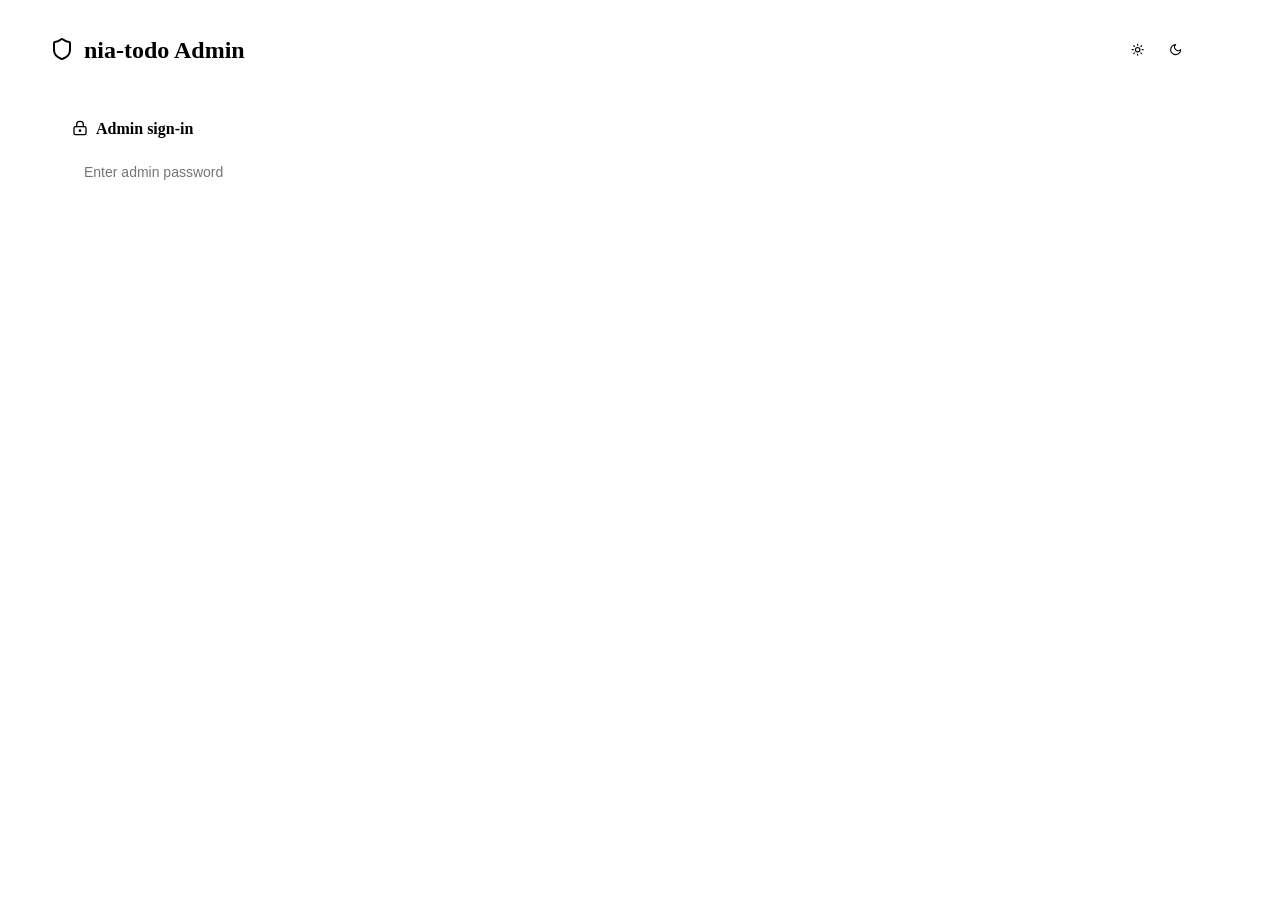
==== commit 11fa1b3e: "Release v2.11.5" ====
--- a/web/admin.html
+++ b/web/admin.html
@@ -26,6 +26,11 @@
 .admin-section-card.collapsed .admin-section-body { display: none; }
 .admin-card h2 { font-size: 16px; margin: 0 0 16px 0; color: var(--text-primary); display: inline-flex; align-items: center; gap: 8px; }
 .user-table-wrap { width: 100%; overflow: visible; }
+.user-list-toolbar { display: flex; align-items: center; justify-content: space-between; gap: 12px; margin-bottom: 14px; flex-wrap: wrap; }
+.user-search-wrap { flex: 1 1 260px; min-width: 220px; }
+.user-search-input { width: 100%; padding: 10px 12px; border: 1px solid var(--border); border-radius: var(--radius); background: var(--bg-primary); color: var(--text-primary); font-size: 14px; }
+.user-search-input:focus { outline: none; border-color: var(--accent); box-shadow: 0 0 0 3px color-mix(in srgb, var(--accent) 18%, transparent); }
+.user-search-count { color: var(--text-muted); font-size: 12px; font-weight: 650; white-space: nowrap; }
 .user-table { width: 100%; border-collapse: separate; border-spacing: 0; table-layout: auto; min-width: 0; }
 .user-table thead { position: absolute; width: 1px; height: 1px; overflow: hidden; clip: rect(0 0 0 0); clip-path: inset(50%); white-space: nowrap; }
 .user-table tbody { display: grid; grid-template-columns: repeat(2, minmax(0, 1fr)); gap: 12px; }
@@ -51,10 +56,14 @@
 .user-card-switch:checked { background: color-mix(in srgb, var(--success) 72%, var(--accent)); border-color: color-mix(in srgb, var(--success) 86%, white); }
 .user-card-switch:checked::after { transform: translateX(20px); background: white; }
 .user-card-switch:focus-visible { box-shadow: 0 0 0 3px color-mix(in srgb, var(--accent) 24%, transparent); outline: none; }
-.user-card-actions { display: grid; grid-template-columns: repeat(3, minmax(0, 1fr)); gap: 8px; align-items: center; }
+.user-card-actions { display: grid; grid-template-columns: repeat(auto-fit, minmax(150px, 1fr)); gap: 8px; align-items: center; }
 .user-card-actions.two { grid-template-columns: repeat(2, minmax(0, 1fr)); }
 .user-card-actions.single { grid-template-columns: 1fr; }
 .user-card-actions .admin-table-action { width: 100%; }
+.user-card .settings-2fa-devices-wrap { margin-top: 2px; }
+.user-card .settings-device-row { overflow: hidden; }
+.user-card .settings-device-row > div { min-width: 0; }
+.user-card .settings-device-row span { overflow-wrap: anywhere; }
 .badge { display: inline-block; padding: 2px 8px; border-radius: 12px; font-size: 11px; font-weight: 500; }
 .badge-admin { background: var(--accent); color: white; }
 .badge-user { background: var(--bg-tertiary); color: var(--text-secondary); }
@@ -76,6 +85,12 @@
 .form-row select { flex: 0 0 150px; min-width: 130px; padding-right: 36px; appearance: none; -webkit-appearance: none; cursor: pointer; background-image: linear-gradient(45deg, transparent 50%, var(--text-secondary) 50%), linear-gradient(135deg, var(--text-secondary) 50%, transparent 50%); background-position: calc(100% - 17px) 50%, calc(100% - 12px) 50%; background-size: 5px 5px, 5px 5px; background-repeat: no-repeat; }
 .form-row select:hover { border-color: color-mix(in srgb, var(--accent) 45%, var(--border)); }
 .form-row select option { background: var(--bg-secondary); color: var(--text-primary); }
+.admin-ui-select { flex: 0 1 150px; width: 150px; min-width: 130px; }
+.admin-config-field .admin-ui-select { flex: 0 0 auto; width: 100%; min-width: 0; }
+@media (max-width: 720px) {
+  .form-row .admin-ui-select { flex: 0 0 auto; width: 100%; min-width: 0; }
+}
+.admin-ui-select-menu { z-index: 420; }
 .form-row input:focus, .form-row select:focus, .admin-config-textarea:focus, .admin-config-field select:focus { outline: none; border-color: var(--accent); box-shadow: 0 0 0 3px color-mix(in srgb, var(--accent) 18%, transparent); }
 .admin-config-grid { display: grid; grid-template-columns: 1fr 1fr; gap: 12px; }
 .admin-config-field { display: flex; flex-direction: column; gap: 6px; min-width: 0; }
@@ -96,7 +111,44 @@
 .admin-secret-note { font-size: 12px; color: var(--text-muted); }
 .admin-inline-check { display: inline-flex; align-items: center; gap: 8px; width: fit-content; cursor: pointer; }
 .admin-config-textarea { min-height: 82px; resize: vertical; font-family: ui-monospace, SFMono-Regular, Menlo, Consolas, monospace; }
+.admin-config-textarea.readonly { color: var(--text-secondary); background: color-mix(in srgb, var(--bg-primary) 82%, var(--bg-tertiary)); white-space: pre; }
 .admin-help { font-size: 12px; color: var(--text-muted); margin-top: 8px; }
+.admin-stats-grid { display: grid; grid-template-columns: repeat(auto-fit, minmax(150px, 1fr)); gap: 10px; }
+.admin-stat-toolbar { display:flex; align-items:center; justify-content:space-between; gap:12px; flex-wrap:wrap; margin: 8px 0 16px; }
+.admin-stat-coverage { display:inline-flex; align-items:center; width:max-content; margin-top:8px; padding:5px 10px; border-radius:999px; background:color-mix(in srgb, var(--accent) 13%, transparent); color:var(--text-secondary); border:1px solid color-mix(in srgb, var(--accent) 28%, transparent); font-size:12px; font-weight:750; }
+.admin-stat-tabs { display:inline-flex; gap:6px; padding:4px; border-radius:999px; background: var(--bg-tertiary); border:1px solid color-mix(in srgb, var(--border) 72%, transparent); }
+.admin-stat-tab { border:0; border-radius:999px; padding:7px 11px; cursor:pointer; background:transparent; color:var(--text-muted); font-size:12px; font-weight:750; }
+.admin-stat-tab.active { background:var(--accent); color:white; box-shadow:0 2px 8px color-mix(in srgb, var(--accent) 28%, transparent); }
+.admin-stat-layout { display:grid; grid-template-columns: minmax(0, 1.25fr) minmax(280px, .75fr); gap:14px; align-items:stretch; }
+.admin-stat-panel { border:1px solid color-mix(in srgb, var(--border) 72%, transparent); border-radius:16px; background: color-mix(in srgb, var(--bg-primary) 72%, var(--bg-secondary)); padding:14px; min-width:0; }
+.admin-stat-panel.wide { grid-column:1 / -1; }
+.admin-stat-panel-title { display:flex; align-items:center; justify-content:space-between; gap:10px; margin-bottom:10px; color:var(--text-primary); font-size:13px; font-weight:850; }
+.admin-stat-panel-subtitle { color:var(--text-muted); font-size:11px; font-weight:650; }
+.admin-stat-kpis { display:grid; grid-template-columns: repeat(4, minmax(0, 1fr)); gap:10px; margin-bottom:14px; }
+.admin-stat-tile { padding:12px; border:1px solid color-mix(in srgb, var(--border) 66%, transparent); border-radius:14px; background: linear-gradient(135deg, color-mix(in srgb, var(--bg-primary) 82%, var(--accent) 5%), color-mix(in srgb, var(--bg-secondary) 92%, var(--bg-primary))); min-width:0; }
+.admin-stat-label { color: var(--text-muted); font-size: 10px; font-weight: 800; text-transform: uppercase; letter-spacing: .045em; white-space:nowrap; overflow:hidden; text-overflow:ellipsis; }
+.admin-stat-value { margin-top: 5px; color: var(--text-primary); font-size: 22px; font-weight: 900; line-height:1.05; }
+.admin-stat-foot { margin-top:5px; color:var(--text-muted); font-size:11px; }
+.admin-stat-chart { width:100%; height:210px; display:block; overflow:visible; }
+.admin-stat-chart path.line-a { stroke:var(--accent); }
+.admin-stat-chart path.line-b { stroke:var(--success); }
+.admin-stat-chart path.line-c { stroke:var(--warning); }
+.admin-stat-chart .grid { stroke:color-mix(in srgb, var(--border) 60%, transparent); stroke-width:1; }
+.admin-stat-chart text { fill:var(--text-muted); font-size:10px; }
+.admin-stat-legend { display:flex; flex-wrap:wrap; gap:10px; margin-top:10px; color:var(--text-muted); font-size:11px; }
+.admin-stat-legend span::before { content:''; display:inline-block; width:9px; height:9px; border-radius:999px; margin-right:5px; background:var(--accent); }
+.admin-stat-legend span:nth-child(2)::before { background:var(--success); }
+.admin-stat-legend span:nth-child(3)::before { background:var(--warning); }
+.admin-stat-bars { display:flex; flex-direction:column; gap:10px; }
+.admin-stat-bar-row { display:grid; grid-template-columns: 98px minmax(0,1fr) 56px; gap:10px; align-items:center; color:var(--text-secondary); font-size:12px; }
+.admin-stat-bar-track { height:9px; border-radius:999px; overflow:hidden; background:var(--bg-tertiary); }
+.admin-stat-bar-fill { height:100%; border-radius:999px; background:linear-gradient(90deg, var(--accent), var(--success)); }
+.admin-stat-metric-grid { display:grid; grid-template-columns: repeat(2, minmax(0, 1fr)); gap:10px; }
+.admin-stat-metric { min-width:0; padding:10px; border-radius:13px; background:color-mix(in srgb, var(--bg-secondary) 74%, transparent); border:1px solid color-mix(in srgb, var(--border) 54%, transparent); }
+.admin-stat-metric-label { color:var(--text-muted); font-size:10px; font-weight:800; text-transform:uppercase; letter-spacing:.04em; white-space:nowrap; overflow:hidden; text-overflow:ellipsis; }
+.admin-stat-metric-value { margin-top:4px; color:var(--text-primary); font-size:20px; font-weight:900; line-height:1.1; }
+.admin-stat-metric-foot { margin-top:3px; color:var(--text-muted); font-size:11px; min-height:14px; }
+@media (max-width: 860px) { .admin-stat-layout { grid-template-columns:1fr; } .admin-stat-kpis { grid-template-columns: repeat(2, minmax(0,1fr)); } }
 .admin-error { color: var(--danger); font-size: 13px; margin-top: 8px; }
 .admin-success { color: var(--success); font-size: 13px; margin-top: 8px; }
 .setup-link-box { margin-top: 12px; padding: 12px; border: 1px solid var(--border); border-radius: var(--radius); background: var(--bg-primary); display: none; gap: 8px; align-items: center; }
@@ -145,6 +197,7 @@
 .admin-dialog-content p { margin: 0; color: var(--text-muted); font-size: 14px; line-height: 1.45; }
 .admin-dialog-actions { display: flex; justify-content: flex-end; gap: 10px; margin-top: 18px; }
 .ui-icon { width: 1em; height: 1em; display: inline-block; vertical-align: -0.14em; }
+.admin-visually-hidden { position: absolute; width: 1px; height: 1px; padding: 0; margin: -1px; overflow: hidden; clip: rect(0 0 0 0); clip-path: inset(50%); white-space: nowrap; border: 0; }
 @media (max-width: 720px) {
   .admin-container { padding: 18px 12px 32px; }
   .admin-header { align-items: flex-start; flex-direction: column; margin-bottom: 18px; }
@@ -153,6 +206,9 @@
   .form-row { flex-direction: column; gap: 10px; }
   .admin-config-grid { grid-template-columns: 1fr; }
   .form-row input, .form-row select { width: 100%; flex-basis: auto; }
+  .user-list-toolbar { align-items: stretch; flex-direction: column; }
+  .user-search-wrap { flex-basis: auto; min-width: 0; }
+  .user-search-count { white-space: normal; }
   .form-row .admin-config-checkbox input[type="checkbox"] { width: 46px; min-width: 46px; flex: 0 0 46px; }
   .form-row .btn { width: fit-content; max-width: 100%; min-height: 38px; }
   #admin-login-card .form-row .btn,
@@ -177,6 +233,7 @@
   .user-card-header { flex-direction: column; gap: 8px; }
   .user-card-row { grid-template-columns: 1fr; gap: 4px; align-items: start; }
   .user-card-actions { grid-template-columns: 1fr; }
+  .user-card .settings-device-row { flex-direction: column; align-items: stretch; }
   .admin-section-summary { display: none; }
   .email-edit { grid-template-columns: minmax(0, 1fr) 32px 32px; }
 }
@@ -238,10 +295,13 @@
 
   <div class="admin-card" id="admin-login-card">
     <h2><span data-icon="lock-keyhole"></span> <span data-i18n-key="admin.login.title">Admin sign-in</span></h2>
-    <div class="form-row">
-      <input type="password" id="admin-login-password" data-i18n-placeholder-key="admin.login.passwordPlaceholder" placeholder="Enter admin password" autocomplete="off" onkeydown="if(event.key==='Enter') doAdminLogin()">
-      <button class="btn btn-primary" onclick="doAdminLogin()" data-i18n-key="auth.signIn">Sign in</button>
-    </div>
+    <form class="form-row" id="admin-login-form" autocomplete="on" onsubmit="event.preventDefault(); doAdminLogin();">
+      <label class="admin-visually-hidden" for="admin-login-username">Admin username</label>
+      <input class="admin-visually-hidden" type="text" id="admin-login-username" name="username" value="admin" autocomplete="username" readonly tabindex="-1">
+      <label class="admin-visually-hidden" for="admin-login-password" data-i18n-key="auth.password">Password</label>
+      <input type="password" id="admin-login-password" name="password" data-i18n-placeholder-key="admin.login.passwordPlaceholder" placeholder="Enter admin password" autocomplete="current-password" required>
+      <button class="btn btn-primary" type="submit" data-i18n-key="auth.signIn">Sign in</button>
+    </form>
     <div class="admin-error" id="admin-login-error"></div>
   </div>
 
@@ -278,6 +338,66 @@
     <div class="admin-success" id="server-update-success"></div>
   </div>
 
+  <!-- Stats -->
+  <div class="admin-card" id="technical-stats-card">
+    <h2><span data-icon="activity"></span> <span data-i18n-key="admin.stats.title">Statistik</span></h2>
+    <div class="admin-help" data-i18n-key="admin.stats.help">Aggregierte technische Statistik für Kapazität, Last und Wachstum — ohne Inhalte, Transkripte, IPs, Usernamen oder Roh-User-Agents.</div>
+    <div class="admin-stat-toolbar">
+      <div>
+        <div class="admin-stat-tabs" id="stats-period-tabs">
+          <button class="admin-stat-tab" data-days="7" onclick="setStatsPeriod(7)" data-i18n-key="admin.stats.period.7d">7 Tage</button>
+          <button class="admin-stat-tab active" data-days="30" onclick="setStatsPeriod(30)" data-i18n-key="admin.stats.period.30d">30 Tage</button>
+          <button class="admin-stat-tab" data-days="90" onclick="setStatsPeriod(90)" data-i18n-key="admin.stats.period.90d">90 Tage</button>
+          <button class="admin-stat-tab" data-days="365" onclick="setStatsPeriod(365)" data-i18n-key="admin.stats.period.365d">1 Jahr</button>
+        </div>
+        <div class="admin-stat-coverage" id="stats-data-coverage" data-i18n-key="admin.stats.coverage.loading">Datenbasis wird geladen…</div>
+      </div>
+      <div class="form-row" style="margin:0;">
+        <button class="btn btn-secondary" onclick="loadTechnicalStats()" data-i18n-key="admin.stats.refresh">Aktualisieren</button>
+      </div>
+    </div>
+    <div class="admin-stat-kpis" id="technical-stats-kpis"></div>
+    <div class="admin-stat-layout">
+      <div class="admin-stat-panel">
+        <div class="admin-stat-panel-title"><span data-i18n-key="admin.stats.panel.inventoryGrowth">Bestand & Wachstum</span> <span class="admin-stat-panel-subtitle" id="stats-inventory-subtitle"></span></div>
+        <div id="stats-inventory-chart"></div>
+        <div class="admin-stat-legend"><span data-i18n-key="admin.stats.label.users">User</span><span data-i18n-key="admin.stats.label.projects">Projekte</span><span data-i18n-key="admin.stats.label.todos">Todos</span></div>
+      </div>
+      <div class="admin-stat-panel">
+        <div class="admin-stat-panel-title" data-i18n-key="admin.stats.panel.currentInventory">Aktueller Bestand</div>
+        <div class="admin-stat-bars" id="stats-inventory-bars"></div>
+      </div>
+      <div class="admin-stat-panel">
+        <div class="admin-stat-panel-title"><span data-i18n-key="admin.stats.panel.workload">LLM / STT Last</span> <span class="admin-stat-panel-subtitle" id="stats-workload-subtitle"></span></div>
+        <div id="stats-workload-chart"></div>
+        <div class="admin-stat-legend"><span data-i18n-key="admin.stats.label.llm">LLM</span><span data-i18n-key="admin.stats.label.stt">STT</span><span data-i18n-key="admin.stats.label.audio">Audio</span></div>
+      </div>
+      <div class="admin-stat-panel">
+        <div class="admin-stat-panel-title" data-i18n-key="admin.stats.panel.capacity">Kapazitätsindikatoren</div>
+        <div class="admin-stat-bars" id="stats-capacity-bars"></div>
+      </div>
+      <div class="admin-stat-panel wide">
+        <div class="admin-stat-panel-title"><span data-i18n-key="admin.stats.panel.platformAnalysis">Plattformanalyse</span> <span class="admin-stat-panel-subtitle" id="stats-platform-subtitle"></span></div>
+        <div class="admin-stat-layout" style="grid-template-columns: repeat(auto-fit, minmax(220px, 1fr)); gap:14px;">
+          <div>
+            <div class="admin-stat-panel-subtitle" style="margin-bottom:8px;" data-i18n-key="admin.stats.panel.appType">App-Typ</div>
+            <div class="admin-stat-bars" id="stats-app-types"></div>
+          </div>
+          <div>
+            <div class="admin-stat-panel-subtitle" style="margin-bottom:8px;" data-i18n-key="admin.stats.panel.operatingSystem">Betriebssystem</div>
+            <div class="admin-stat-bars" id="stats-operating-systems"></div>
+          </div>
+          <div>
+            <div class="admin-stat-panel-subtitle" style="margin-bottom:8px;" data-i18n-key="admin.stats.panel.browser">Browser</div>
+            <div class="admin-stat-bars" id="stats-browsers"></div>
+          </div>
+        </div>
+      </div>
+    </div>
+    <div class="admin-error" id="technical-stats-error"></div>
+    <div class="admin-success" id="technical-stats-success"></div>
+  </div>
+
   <!-- Instance Configuration -->
   <div class="admin-card" id="instance-config-card">
     <h2><span data-icon="settings"></span> <span data-i18n-key="admin.instance.title">Instance configuration</span></h2>
@@ -384,8 +504,8 @@
 
   <!-- BrainDump Configuration -->
   <div class="admin-card" id="braindump-config-card">
-    <h2><span data-icon="sparkles"></span> <span data-i18n-key="admin.braindump.title">BrainDump AI</span> <span class="server-update-badge warning" data-i18n-key="admin.experimental">Experimental</span></h2>
-    <div class="admin-help" data-i18n-key="admin.braindump.help">Experimental feature. Disabled by default; configure LLM/STT explicitly before enabling it for users.</div>
+    <h2><span data-icon="sparkles"></span> <span data-i18n-key="admin.braindump.title">BrainDump AI</span></h2>
+    <div class="admin-help" data-i18n-key="admin.braindump.help">Disabled by default; configure LLM/STT explicitly before enabling it for users.</div>
     <div class="admin-config-grid">
       <div class="admin-config-field">
         <label for="braindump-llm-provider" data-i18n-key="admin.braindump.llmProvider">LLM endpoint</label>
@@ -426,6 +546,11 @@
           <option value="append" data-i18n-key="admin.braindump.systemPrompt.append">Append custom instructions</option>
           <option value="replace" data-i18n-key="admin.braindump.systemPrompt.replace">Replace default prompt</option>
         </select>
+      </div>
+      <div class="admin-config-field full">
+        <label for="braindump-default-system-prompt" data-i18n-key="admin.braindump.defaultSystemPrompt">Current nia-todo default extraction prompt</label>
+        <textarea id="braindump-default-system-prompt" class="admin-config-textarea readonly" rows="12" readonly spellcheck="false"></textarea>
+        <div class="admin-help" data-i18n-key="admin.braindump.defaultSystemPromptHelp">Loaded from the backend's active default prompt definition. Use it as reference before appending or replacing instructions.</div>
       </div>
       <div class="admin-config-field full">
         <label for="braindump-system-prompt-custom" data-i18n-key="admin.braindump.customSystemPrompt">Custom system prompt / instructions</label>
@@ -471,7 +596,7 @@
     <div class="form-row">
       <input type="text" id="new-username" data-i18n-placeholder-key="setup.usernameLabel" placeholder="Username" autocomplete="off" onkeydown="if(event.key==='Enter') document.getElementById('new-display-name').focus()">
       <input type="text" id="new-display-name" data-i18n-placeholder-key="setup.displayNameLabel" placeholder="Display name" onkeydown="if(event.key==='Enter') document.getElementById('new-email').focus()">
-      <input type="email" id="new-email" data-i18n-placeholder-key="settings.profile.email" placeholder="Email" autocomplete="off" onkeydown="if(event.key==='Enter') document.getElementById('new-language').focus()">
+      <input type="email" id="new-email" data-i18n-placeholder-key="settings.profile.email" placeholder="Email" autocomplete="off" onkeydown="if(event.key==='Enter') focusAdminCreateLanguage()">
       <select id="new-language" data-i18n-title-key="admin.user.language" title="Language" onkeydown="if(event.key==='Enter') createUser()">
         <option value="de" data-i18n-key="settings.language.de">German</option>
         <option value="en" data-i18n-key="settings.language.en">English</option>
@@ -496,6 +621,12 @@
   <!-- User List -->
   <div class="admin-card" id="user-list-card">
     <h2><span data-icon="users"></span> <span data-i18n-key="admin.user.title">Users</span></h2>
+    <div class="user-list-toolbar">
+      <label class="user-search-wrap" for="user-search">
+        <input class="user-search-input" type="search" id="user-search" data-i18n-placeholder-key="admin.user.searchPlaceholder" placeholder="Search users" autocomplete="off" oninput="renderUsers()">
+      </label>
+      <div class="user-search-count" id="user-search-count"></div>
+    </div>
     <div class="user-table-wrap">
     <table class="user-table" id="user-table">
       <thead>
@@ -526,8 +657,31 @@
 
 <script type="module">
 import { initI18n, t as i18nT } from './static/js/i18n/index.js';
+import { hydrateSelect, refreshSelect } from './static/js/ui/dropdowns.js';
+const ADMIN_SELECT_IDS = [
+  'email-smtp-security',
+  'braindump-llm-provider',
+  'braindump-system-prompt-mode',
+  'braindump-stt-provider',
+  'new-language',
+];
+window.hydrateAdminSelects = () => {
+  ADMIN_SELECT_IDS.forEach((id) => {
+    const select = document.getElementById(id);
+    if (!select) return;
+    hydrateSelect(select, { className: 'admin-ui-select', menuClassName: 'admin-ui-select-menu' });
+    refreshSelect(select);
+  });
+};
+window.refreshAdminSelects = () => {
+  ADMIN_SELECT_IDS.forEach((id) => {
+    const select = document.getElementById(id);
+    if (select) refreshSelect(select);
+  });
+};
 await initI18n();
 window.t = i18nT;
+window.hydrateAdminSelects();
 window.adminI18nReady = true;
 window.dispatchEvent(new CustomEvent('admin-i18n-ready'));
 </script>
@@ -552,6 +706,7 @@
   'shield-check': '<path d="M20 13c0 5-3.5 7.5-7.66 8.95a1 1 0 0 1-.67 0C7.5 20.5 4 18 4 13V6a1 1 0 0 1 1-1c2 0 4.5-1.2 6.24-2.72a1.17 1.17 0 0 1 1.52 0C14.5 3.8 17 5 19 5a1 1 0 0 1 1 1z"/><path d="m9 12 2 2 4-4"/>',
   settings: '<path d="M12.22 2h-.44a2 2 0 0 0-2 2v.18a2 2 0 0 1-1 1.73l-.43.25a2 2 0 0 1-2 0l-.15-.08a2 2 0 0 0-2.73.73l-.22.38a2 2 0 0 0 .73 2.73l.15.1a2 2 0 0 1 1 1.72v.51a2 2 0 0 1-1 1.74l-.15.09a2 2 0 0 0-.73 2.73l.22.38a2 2 0 0 0 2.73.73l.15-.08a2 2 0 0 1 2 0l.43.25a2 2 0 0 1 1 1.73V20a2 2 0 0 0 2 2h.44a2 2 0 0 0 2-2v-.18a2 2 0 0 1 1-1.73l.43-.25a2 2 0 0 1 2 0l.15.08a2 2 0 0 0 2.73-.73l.22-.38a2 2 0 0 0-.73-2.73l-.15-.09a2 2 0 0 1-1-1.74v-.5a2 2 0 0 1 1-1.73l.15-.1a2 2 0 0 0 .73-2.73l-.22-.38a2 2 0 0 0-2.73-.73l-.15.08a2 2 0 0 1-2 0l-.43-.25a2 2 0 0 1-1-1.73V4a2 2 0 0 0-2-2z"/><circle cx="12" cy="12" r="3"/>',
   'download-cloud': '<path d="M12 13v8"/><path d="m8 17 4 4 4-4"/><path d="M20.39 18.39A5 5 0 0 0 18 9h-1.26A8 8 0 1 0 3 16.3"/>',
+  activity: '<path d="M22 12h-4l-3 9L9 3l-3 9H2"/>',
   sparkles: '<path d="M12 3l1.9 5.8L20 11l-6.1 2.2L12 19l-1.9-5.8L4 11l6.1-2.2L12 3Z"/><path d="M19 3v4"/><path d="M21 5h-4"/>',
   mail: '<path d="m22 7-8.991 5.727a2 2 0 0 1-2.009 0L2 7"/><rect x="2" y="4" width="20" height="16" rx="2"/>',
 };
@@ -637,6 +792,14 @@
 let serverUpdatePollTimer = null;
 let serverUpdateReloadPromptShown = false;
 let serverUpdateStartedInThisPage = false;
+let adminUsers = [];
+let currentStatsDays = 30;
+
+function focusAdminLoginPassword() {
+  window.setTimeout(() => {
+    document.getElementById('admin-login-password')?.focus({ preventScroll: true });
+  }, 0);
+}
 
 function setTheme(mode) {
   const prefersDark = window.matchMedia('(prefers-color-scheme: dark)').matches;
@@ -677,9 +840,11 @@
     localStorage.removeItem('admin_jwt_token');
     adminToken = null;
     document.getElementById('admin-login-card').style.display = 'block';
+    focusAdminLoginPassword();
   });
 } else {
   document.getElementById('admin-login-card').style.display = 'block';
+  focusAdminLoginPassword();
 }
 
 function getAuthHeaders() {
@@ -810,13 +975,14 @@
 let brainDumpFeatureEnabled = false;
 
 async function loadAdminData() {
-  const [usersData, configData, brainDumpConfigData, emailConfigData, twoFactorPolicy, serverUpdate] = await Promise.all([
+  const [usersData, configData, brainDumpConfigData, emailConfigData, twoFactorPolicy, serverUpdate, technicalStats] = await Promise.all([
     apiGet('/api/admin/users'),
     apiGet('/api/admin/instance-config'),
     apiGet('/api/admin/braindump-config'),
     apiGet('/api/admin/email-config'),
     apiGet('/api/admin/2fa-policy'),
     apiGet('/api/admin/server-update'),
+    apiGet(`/api/admin/technical-stats?days=${currentStatsDays}`),
   ]);
   twoFactorPolicyRequired = !!twoFactorPolicy.required;
   brainDumpFeatureEnabled = !!brainDumpConfigData.enabled;
@@ -826,7 +992,203 @@
   renderUsers(usersData.users);
   renderEmailConfig(emailConfigData);
   renderServerUpdate(serverUpdate);
-}
+  renderTechnicalStats(technicalStats);
+}
+
+function formatAdminNumber(value) {
+  return new Intl.NumberFormat(undefined).format(Number(value || 0));
+}
+
+function formatAdminBytes(bytes) {
+  const value = Number(bytes || 0);
+  if (value < 1024) return `${value} B`;
+  const units = ['KB', 'MB', 'GB', 'TB'];
+  let size = value / 1024;
+  let idx = 0;
+  while (size >= 1024 && idx < units.length - 1) { size /= 1024; idx += 1; }
+  return `${size.toFixed(size >= 10 ? 1 : 2)} ${units[idx]}`;
+}
+
+function statTile(label, value, foot = '') {
+  return `<div class="admin-stat-tile"><div class="admin-stat-label">${escapeHtml(label)}</div><div class="admin-stat-value">${escapeHtml(value)}</div>${foot ? `<div class="admin-stat-foot">${escapeHtml(foot)}</div>` : ''}</div>`;
+}
+
+function formatTrend(value, current, previous) {
+  if (Number(previous || 0) === 0 && Number(current || 0) > 0) return 'neu';
+  const num = Number(value || 0);
+  if (!num) return '±0%';
+  return `${num > 0 ? '+' : ''}${num.toFixed(1)}%`;
+}
+
+function formatRate(value) {
+  return `${Number(value || 0).toFixed(1)}%`;
+}
+
+function formatDurationMs(value) {
+  if (value == null) return '-';
+  const ms = Number(value || 0);
+  if (ms >= 1000) return `${(ms / 1000).toFixed(ms >= 10000 ? 1 : 2)}s`;
+  return `${Math.round(ms)}ms`;
+}
+
+function metricValue(point) {
+  return Number(point?.value || 0);
+}
+
+function statsT(key, params = {}) {
+  const translate = window.t || ((fallbackKey) => fallbackKey);
+  return translate(key, params);
+}
+
+function renderLineChart(seriesDefs, options = {}) {
+  const width = 720;
+  const height = 210;
+  const pad = { left: 34, right: 12, top: 16, bottom: 24 };
+  const normalizedSeries = options.normalizeSeries
+    ? seriesDefs.map((item) => {
+        const max = Math.max(1, ...(item.values || []).map(metricValue));
+        return { ...item, values: (item.values || []).map((point) => ({ ...point, value: (metricValue(point) / max) * 100 })) };
+      })
+    : seriesDefs;
+  const allValues = normalizedSeries.flatMap((item) => (item.values || []).map(metricValue));
+  const maxValue = options.normalizeSeries ? 100 : Math.max(1, ...allValues);
+  const pointCount = Math.max(1, ...normalizedSeries.map((item) => (item.values || []).length));
+  const xFor = (idx) => pad.left + (pointCount <= 1 ? 0 : idx * ((width - pad.left - pad.right) / (pointCount - 1)));
+  const yFor = (value) => height - pad.bottom - (Number(value || 0) / maxValue) * (height - pad.top - pad.bottom);
+  const lines = normalizedSeries.map((item, seriesIdx) => {
+    const values = item.values || [];
+    if (!values.length) return '';
+    const d = values.map((point, idx) => `${idx === 0 ? 'M' : 'L'} ${xFor(idx).toFixed(1)} ${yFor(metricValue(point)).toFixed(1)}`).join(' ');
+    return `<path class="line-${['a','b','c'][seriesIdx] || 'a'}" d="${d}" fill="none" stroke-width="3" stroke-linecap="round" stroke-linejoin="round"/>`;
+  }).join('');
+  const grid = [0, .25, .5, .75, 1].map((ratio) => {
+    const y = pad.top + ratio * (height - pad.top - pad.bottom);
+    return `<line class="grid" x1="${pad.left}" x2="${width - pad.right}" y1="${y.toFixed(1)}" y2="${y.toFixed(1)}"/>`;
+  }).join('');
+  const maxLabel = options.normalizeSeries ? '100%' : statsT('admin.stats.chart.max', { value: formatAdminNumber(maxValue) });
+  return `<svg class="admin-stat-chart" viewBox="0 0 ${width} ${height}" preserveAspectRatio="none">${grid}${lines}<text x="${pad.left}" y="${height - 6}">${escapeHtml(seriesDefs[0]?.values?.[0]?.date || '')}</text><text x="${width - 120}" y="${height - 6}">${escapeHtml(seriesDefs[0]?.values?.at(-1)?.date || '')}</text><text x="${pad.left}" y="12">${escapeHtml(maxLabel)}</text></svg>`;
+}
+
+function renderBarRows(items) {
+  const max = Math.max(1, ...items.map((item) => Number(item.value || 0)));
+  return items.map((item) => {
+    const width = Number(item.value || 0) <= 0 ? 0 : Math.max(2, (Number(item.value || 0) / max) * 100);
+    return `<div class="admin-stat-bar-row"><div>${escapeHtml(item.label)}</div><div class="admin-stat-bar-track"><div class="admin-stat-bar-fill" style="width:${width}%"></div></div><div>${escapeHtml(item.display ?? formatAdminNumber(item.value))}</div></div>`;
+  }).join('');
+}
+
+function renderMetricRows(items) {
+  return `<div class="admin-stat-metric-grid">${items.map((item) => `<div class="admin-stat-metric"><div class="admin-stat-metric-label">${escapeHtml(item.label)}</div><div class="admin-stat-metric-value">${escapeHtml(item.display ?? formatAdminNumber(item.value))}</div><div class="admin-stat-metric-foot">${escapeHtml(item.foot || '')}</div></div>`).join('')}</div>`;
+}
+
+function formatStatsDate(value) {
+  if (!value) return statsT('admin.stats.noData');
+  const date = new Date(`${value}T00:00:00Z`);
+  if (!Number.isFinite(date.getTime())) return String(value);
+  return new Intl.DateTimeFormat(undefined, { dateStyle: 'medium' }).format(date);
+}
+
+function translateStatsLabel(prefix, label) {
+  const slug = String(label || '').toLowerCase().replace(/[^a-z0-9]+/g, '.').replace(/^\.+|\.+$/g, '');
+  if (!slug) return label;
+  const key = `${prefix}.${slug}`;
+  const translated = statsT(key);
+  return translated === key ? label : translated;
+}
+
+function objectToBarItems(obj, prefix = '') {
+  return Object.entries(obj || {}).map(([label, value]) => ({ label: prefix ? translateStatsLabel(prefix, label) : label, value }));
+}
+
+function setStatsPeriod(days) {
+  currentStatsDays = Number(days || 30);
+  document.querySelectorAll('#stats-period-tabs .admin-stat-tab').forEach((button) => {
+    button.classList.toggle('active', Number(button.dataset.days) === currentStatsDays);
+  });
+  loadTechnicalStats();
+}
+
+function renderTechnicalStats(data) {
+  if (!data) return;
+  const inventory = data.inventory || {};
+  const counts = inventory.current || data.counts || {};
+  const created = inventory.created || {};
+  const workload = data.workload || {};
+  const selected = workload.selected || workload;
+  const stt = selected.stt || {};
+  const llm = selected.llm || {};
+  const tokens = llm.tokens || {};
+  const ai = selected.backend_ai_calls || {};
+  const audio = selected.audio_segments || {};
+  const platformAnalysis = data.platform_analysis || {};
+  const clientMix = platformAnalysis.historical || {};
+  const coverage = data.coverage || {};
+  document.getElementById('stats-data-coverage').textContent = statsT('admin.stats.coverage.summary', {
+    date: formatStatsDate(coverage.data_since),
+  });
+  document.getElementById('stats-inventory-subtitle').textContent = statsT('admin.stats.relativeDays', { days: formatAdminNumber(data.period_days) });
+  document.getElementById('stats-workload-subtitle').textContent = statsT('admin.stats.days', { days: formatAdminNumber(data.period_days) });
+  document.getElementById('stats-platform-subtitle').textContent = statsT('admin.stats.platformSubtitle', {
+    days: formatAdminNumber(data.period_days),
+    sessions: formatAdminNumber(platformAnalysis.total_active_sessions),
+  });
+  document.getElementById('technical-stats-kpis').innerHTML = [
+    statTile(statsT('admin.stats.kpi.activeSessions'), formatAdminNumber(counts.user_sessions), statsT('admin.stats.foot.current')),
+    statTile(statsT('admin.stats.kpi.todosTotal'), formatAdminNumber(counts.todos), statsT('admin.stats.foot.createdInPeriod', { count: formatAdminNumber(created.todos) })),
+    statTile(statsT('admin.stats.kpi.users'), formatAdminNumber(counts.users), statsT('admin.stats.foot.createdInPeriod', { count: formatAdminNumber(created.users) })),
+    statTile(statsT('admin.stats.kpi.llmCalls'), formatAdminNumber(llm.total), statsT('admin.stats.foot.perDay', { count: formatAdminNumber(llm.avg_per_day) })),
+    statTile(statsT('admin.stats.kpi.llmTokens'), tokens.total_tokens ? formatAdminNumber(tokens.total_tokens) : '-', tokens.avg_tokens_per_llm_call ? statsT('admin.stats.foot.perCall', { count: formatAdminNumber(tokens.avg_tokens_per_llm_call) }) : statsT('admin.stats.foot.providerReported')),
+    statTile(statsT('admin.stats.kpi.sttCalls'), formatAdminNumber(stt.total), statsT('admin.stats.foot.perDay', { count: formatAdminNumber(stt.avg_per_day) })),
+    statTile(statsT('admin.stats.kpi.peakPerHour'), formatAdminNumber(ai.peak_per_hour), statsT('admin.stats.foot.llmOrStt')),
+    statTile(statsT('admin.stats.kpi.errorRateLlmStt'), `${formatRate(llm.error_rate)} / ${formatRate(stt.error_rate)}`, statsT('admin.stats.foot.llmStt')),
+    statTile(statsT('admin.stats.kpi.dbSize'), formatAdminBytes(data.database?.bytes), statsT('admin.stats.foot.sqliteFiles')),
+  ].join('');
+  document.getElementById('stats-inventory-chart').innerHTML = renderLineChart([
+    { label: statsT('admin.stats.label.users'), values: inventory.series?.users || [] },
+    { label: statsT('admin.stats.label.projects'), values: inventory.series?.projects || [] },
+    { label: statsT('admin.stats.label.todos'), values: inventory.series?.todos || [] },
+  ], { normalizeSeries: true });
+  document.getElementById('stats-workload-chart').innerHTML = renderLineChart([
+    { label: statsT('admin.stats.label.llm'), values: workload.series?.llm || [] },
+    { label: statsT('admin.stats.label.stt'), values: workload.series?.stt || [] },
+    { label: statsT('admin.stats.label.audio'), values: workload.series?.audio_segments || [] },
+  ]);
+  document.getElementById('stats-inventory-bars').innerHTML = renderMetricRows([
+    { label: statsT('admin.stats.label.users'), value: counts.users },
+    { label: statsT('admin.stats.label.workspaces'), value: counts.workspaces },
+    { label: statsT('admin.stats.label.projects'), value: counts.projects },
+    { label: statsT('admin.stats.label.todos'), value: counts.todos },
+    { label: statsT('admin.stats.label.reminders'), value: counts.reminders },
+    { label: statsT('admin.stats.label.push'), value: counts.push_subscriptions },
+  ]);
+  document.getElementById('stats-capacity-bars').innerHTML = renderMetricRows([
+    { label: statsT('admin.stats.label.llmCalls'), value: llm.total, foot: statsT('admin.stats.foot.perDay', { count: formatAdminNumber(llm.avg_per_day) }) },
+    { label: statsT('admin.stats.label.sttCalls'), value: stt.total, foot: statsT('admin.stats.foot.perDay', { count: formatAdminNumber(stt.avg_per_day) }) },
+    { label: statsT('admin.stats.label.audio'), value: audio.total, foot: statsT('admin.stats.foot.perDay', { count: formatAdminNumber(audio.avg_per_day) }) },
+    { label: statsT('admin.stats.label.llmPeakHour'), value: llm.peak_per_hour, foot: statsT('admin.stats.foot.peak') },
+    { label: statsT('admin.stats.label.sttPeakHour'), value: stt.peak_per_hour, foot: statsT('admin.stats.foot.peak') },
+    { label: statsT('admin.stats.label.tokens'), value: tokens.total_tokens || 0, display: tokens.total_tokens ? formatAdminNumber(tokens.total_tokens) : '-', foot: tokens.avg_tokens_per_llm_call ? statsT('admin.stats.foot.perCall', { count: formatAdminNumber(tokens.avg_tokens_per_llm_call) }) : statsT('admin.stats.foot.providerReported') },
+  ]);
+  const emptyPlatform = [{ label: statsT('admin.stats.emptyPeriod'), value: 0, display: '0' }];
+  const appTypeItems = objectToBarItems(clientMix.app_types, 'admin.stats.appType');
+  document.getElementById('stats-app-types').innerHTML = renderBarRows(appTypeItems.length ? appTypeItems : emptyPlatform);
+  const osItems = objectToBarItems(clientMix.operating_systems, 'admin.stats.os');
+  document.getElementById('stats-operating-systems').innerHTML = renderBarRows(osItems.length ? osItems : emptyPlatform);
+  const browserItems = objectToBarItems(clientMix.browsers, 'admin.stats.browser');
+  document.getElementById('stats-browsers').innerHTML = renderBarRows(browserItems.length ? browserItems : emptyPlatform);
+}
+
+async function loadTechnicalStats() {
+  document.getElementById('technical-stats-error').textContent = '';
+  document.getElementById('technical-stats-success').textContent = '';
+  try {
+    const data = await apiGet(`/api/admin/technical-stats?days=${currentStatsDays}`);
+    renderTechnicalStats(data);
+  } catch(e) {
+    document.getElementById('technical-stats-error').textContent = statsT('admin.errorWithMessage', { error: e.message });
+  }
+}
+
 
 async function loadUsers() {
   try {
@@ -887,6 +1249,71 @@
     dateStyle: 'short',
     timeStyle: 'short',
   }).format(date);
+}
+
+const SESSION_CLIENT_MARKER_RE = /nia-todo-client\(([^)]{1,160})\)\s*/i;
+function sessionClientInfoFromUserAgent(userAgent) {
+  const marker = String(userAgent || '').match(SESSION_CLIENT_MARKER_RE);
+  if (!marker) return {};
+  return Object.fromEntries(marker[1].split(';').map(part => part.trim().split('=').map(value => value.trim())).filter(([key, value]) => key && value));
+}
+function cleanAdminSessionUserAgent(userAgent) {
+  return String(userAgent || '').replace(SESSION_CLIENT_MARKER_RE, '').trim();
+}
+function adminBrowserName(ua, fallback) {
+  if (/EdgA\//.test(ua) || /EdgiOS\//.test(ua) || /Edg\//.test(ua)) return 'Edge';
+  if (/OPR\//.test(ua)) return 'Opera';
+  if (/SamsungBrowser\//.test(ua)) return 'Samsung Internet';
+  if (/Firefox\//.test(ua) || /FxiOS\//.test(ua)) return 'Firefox';
+  if (/CriOS\//.test(ua) || /Chrome\//.test(ua)) return 'Chrome';
+  if (/Safari\//.test(ua)) return 'Safari';
+  return fallback;
+}
+function adminPlatformOsName(platform, fallback) {
+  switch (String(platform || '').toLowerCase()) {
+    case 'android': return 'Android';
+    case 'ios': return 'iOS';
+    case 'ipados': return 'iPadOS';
+    case 'windows': return 'Windows';
+    case 'macos': return 'macOS';
+    case 'linux': return 'Linux';
+    default: return fallback;
+  }
+}
+function adminOsName(ua, fallback, platform = '') {
+  const platformName = adminPlatformOsName(platform, '');
+  if (platformName) return platformName;
+  if (/Android/i.test(ua)) return 'Android';
+  if (/Windows/i.test(ua)) return 'Windows';
+  if (/iPhone|iPad/i.test(ua)) return 'iOS/iPadOS';
+  if (/Macintosh|Mac OS X/i.test(ua)) return 'macOS';
+  if (/Linux/i.test(ua)) return 'Linux';
+  return fallback;
+}
+function adminNativePlatformName(platform, fallback) {
+  const os = adminPlatformOsName(platform, '');
+  return os ? `${os} App` : fallback;
+}
+function adminSessionDeviceName(session) {
+  const rawUa = String(session?.user_agent || '').trim();
+  if (!rawUa) return t('settings.2fa.trustedDeviceUnknown');
+  const client = sessionClientInfoFromUserAgent(rawUa);
+  if (client.app === 'nia-todo' && client.mode === 'native') return adminNativePlatformName(client.platform, 'nia-todo App');
+  const ua = cleanAdminSessionUserAgent(rawUa);
+  return `${adminBrowserName(ua, t('settings.2fa.trustedDeviceBrowser'))} · ${adminOsName(ua, t('settings.2fa.trustedDeviceDevice'), client.app === 'nia-todo' ? client.platform : '')}`;
+}
+function adminSessionIpLocation(session) {
+  const ip = String(session.ip_address || '').trim();
+  if (!ip) return '';
+  const lower = ip.toLowerCase();
+  const parts = ip.split('.').map(part => Number(part));
+  const isIpv4 = parts.length === 4 && parts.every(part => Number.isInteger(part) && part >= 0 && part <= 255);
+  let locationKey = 'settings.2fa.sessionLocationPublic';
+  if (ip === '127.0.0.1' || lower === '::1') locationKey = 'settings.2fa.sessionLocationLocal';
+  else if (isIpv4 && (parts[0] === 10 || (parts[0] === 192 && parts[1] === 168) || (parts[0] === 172 && parts[1] >= 16 && parts[1] <= 31))) locationKey = 'settings.2fa.sessionLocationPrivate';
+  else if (isIpv4 && parts[0] === 100 && parts[1] >= 64 && parts[1] <= 127) locationKey = 'settings.2fa.sessionLocationCarrierNat';
+  else if (lower.startsWith('fc') || lower.startsWith('fd') || lower.startsWith('fe80:')) locationKey = 'settings.2fa.sessionLocationPrivate';
+  return t('settings.2fa.sessionIpLocation', { ip, location: t(locationKey) });
 }
 
 function adminDialog({ title, message, confirmText = t('common.confirm'), danger = false, hideCancel = false }) {
@@ -993,12 +1420,14 @@
     ? window.t('admin.braindump.llmApiKeyStoredNote')
     : window.t('admin.braindump.llmApiKeyEmptyNote');
   document.getElementById('braindump-system-prompt-mode').value = config.system_prompt_mode || 'default';
+  document.getElementById('braindump-default-system-prompt').value = config.default_system_prompt || '';
   document.getElementById('braindump-system-prompt-custom').value = config.system_prompt_custom || '';
   document.getElementById('braindump-stt-provider').value = config.stt_provider || 'whisper_cpp_remote';
   document.getElementById('braindump-stt-url').value = config.stt_url || '';
   document.getElementById('braindump-stt-language').value = config.stt_language || '';
   document.getElementById('braindump-stt-timeout').value = config.stt_timeout_seconds || 60;
   document.getElementById('braindump-stt-token').value = '';
+  window.refreshAdminSelects?.();
   document.getElementById('braindump-stt-token-note').textContent = config.stt_token_configured ? window.t('admin.braindump.sttTokenStoredNote') : window.t('admin.braindump.sttTokenEmptyNote');
   const heading = document.getElementById('user-braindump-heading');
   if (heading) heading.style.display = brainDumpFeatureEnabled ? '' : 'none';
@@ -1197,18 +1626,47 @@
   }
 }
 
+function isNiaTodoServiceWorkerRegistration(registration) {
+  const worker = registration?.active || registration?.waiting || registration?.installing;
+  return Boolean(worker?.scriptURL?.endsWith('/sw.js'));
+}
+
+async function refreshActiveServiceWorkerAppCache(registration) {
+  const worker = registration?.active || navigator.serviceWorker?.controller;
+  if (!worker || typeof worker.postMessage !== 'function' || typeof MessageChannel === 'undefined') return false;
+  const channel = new MessageChannel();
+  const response = new Promise((resolve) => {
+    const timeout = setTimeout(() => resolve(false), 10000);
+    channel.port1.onmessage = (event) => {
+      clearTimeout(timeout);
+      resolve(Boolean(event.data?.ok));
+    };
+  });
+  worker.postMessage({ action: 'refreshAppCache' }, [channel.port2]);
+  return response;
+}
+
 async function hardReloadAfterServerUpdate() {
   try {
+    let hasActiveNiaTodoWorker = false;
     if ('serviceWorker' in navigator && typeof navigator.serviceWorker.getRegistrations === 'function') {
       const registrations = await navigator.serviceWorker.getRegistrations();
-      await Promise.all(registrations.map(reg => reg.unregister().catch(() => false)));
+      const niaRegistrations = registrations.filter(isNiaTodoServiceWorkerRegistration);
+      hasActiveNiaTodoWorker = niaRegistrations.some(registration => registration.active || navigator.serviceWorker.controller);
+      if (hasActiveNiaTodoWorker) {
+        await Promise.all(niaRegistrations.map(registration => refreshActiveServiceWorkerAppCache(registration).catch(() => false)));
+      } else {
+        await Promise.all(niaRegistrations.map(registration => registration.unregister().catch(() => false)));
+      }
     }
-    if ('caches' in window && typeof caches.keys === 'function') {
+    if (!hasActiveNiaTodoWorker && 'caches' in window && typeof caches.keys === 'function') {
       const names = await caches.keys();
-      await Promise.all(names.map(name => caches.delete(name).catch(() => false)));
+      await Promise.all(names
+        .filter(name => String(name || '').startsWith('nia-todo'))
+        .map(name => caches.delete(name).catch(() => false)));
     }
   } catch (err) {
-    console.warn('Hard reload cleanup after server update failed:', err);
+    console.warn('Hard reload cache refresh after server update failed:', err);
   }
   window.location.replace(`/admin?server-updated=${Date.now()}`);
 }
@@ -1290,6 +1748,7 @@
   document.getElementById('email-from-name').value = config.mail_from_name || 'nia-todo';
   document.getElementById('email-reply-to').value = config.mail_reply_to || '';
   document.getElementById('email-link-ttl').value = config.password_link_ttl_hours || 24;
+  window.refreshAdminSelects?.();
   document.getElementById('email-smtp-password-note').textContent = config.smtp_password_configured
     ? t('admin.email.passwordStoredNote')
     : t('admin.email.noPasswordStoredNote');
@@ -1464,16 +1923,119 @@
   </span>`;
 }
 
+function renderUserSessionsPanel(user) {
+  return `<div class="settings-2fa-devices-wrap settings-sessions-wrap">
+    <div class="settings-2fa-subtitle settings-2fa-trusted-header">
+      <button type="button" id="user-sessions-toggle-${user.id}" class="settings-sessions-toggle" onclick="toggleAdminUserSessions(${user.id})" aria-expanded="false" aria-controls="user-sessions-panel-${user.id}">
+        <span class="settings-sessions-chevron">›</span>
+        <span>${escapeHtml(t('admin.user.sessionsTitle'))}</span>
+        <span id="user-sessions-count-${user.id}" class="settings-session-count"></span>
+      </button>
+      <button type="button" class="btn btn-danger btn-small" id="user-sessions-revoke-all-${user.id}" onclick="revokeAllAdminUserSessions(${user.id}, ${jsStringAttr(user.username)})">${escapeHtml(t('admin.user.sessionsRevokeAll'))}</button>
+    </div>
+    <div id="user-sessions-panel-${user.id}" hidden>
+      <div id="user-sessions-list-${user.id}" class="settings-2fa-devices"><div class="settings-device-note">${escapeHtml(t('common.loading'))}</div></div>
+    </div>
+  </div>`;
+}
+
+function renderAdminSessionRows(userId, sessions) {
+  const list = document.getElementById(`user-sessions-list-${userId}`);
+  const count = document.getElementById(`user-sessions-count-${userId}`);
+  if (!list) return;
+  if (count) count.textContent = sessions.length ? `(${sessions.length})` : '';
+  if (!sessions.length) {
+    list.innerHTML = `<div class="settings-device-note">${escapeHtml(t('admin.user.sessionsEmpty'))}</div>`;
+    return;
+  }
+  list.innerHTML = sessions.map((session) => {
+    const trusted = session.trusted ? ` · ${t('settings.2fa.trustedDeviceRemembered')}` : '';
+    const lastUsed = session.last_used_at ? formatServerTimestamp(session.last_used_at) : t('common.never');
+    const expires = session.expires_at ? formatServerTimestamp(session.expires_at) : '-';
+    const details = t('settings.2fa.trustedDeviceDetails', { lastUsed, expires }) + trusted;
+    const ipLocation = adminSessionIpLocation(session);
+    const userAgent = cleanAdminSessionUserAgent(session.user_agent || '');
+    return `<div class="settings-device-row"><div><strong>${escapeHtml(adminSessionDeviceName(session))}</strong><span>${escapeHtml(details)}</span>${ipLocation ? `<span>${escapeHtml(ipLocation)}</span>` : ''}<span title="${escapeHtmlAttr(userAgent)}">${escapeHtml(userAgent.slice(0, 160) || '-')}</span></div><button type="button" class="btn btn-danger" onclick="revokeAdminUserSession(${userId}, ${jsStringAttr(session.id)})">${escapeHtml(t('settings.2fa.revoke'))}</button></div>`;
+  }).join('');
+}
+
+async function toggleAdminUserSessions(userId) {
+  const panel = document.getElementById(`user-sessions-panel-${userId}`);
+  const toggle = document.getElementById(`user-sessions-toggle-${userId}`);
+  if (!panel || !toggle) return;
+  const open = panel.hidden;
+  panel.hidden = !open;
+  toggle.setAttribute('aria-expanded', open ? 'true' : 'false');
+  if (!open) return;
+  const list = document.getElementById(`user-sessions-list-${userId}`);
+  if (list) list.innerHTML = `<div class="settings-device-note">${escapeHtml(t('common.loading'))}</div>`;
+  try {
+    const data = await apiGet(`/api/admin/users/${userId}/sessions`);
+    renderAdminSessionRows(userId, data.sessions || []);
+  } catch (e) {
+    if (list) list.innerHTML = `<div class="settings-device-note">${escapeHtml(t('admin.user.sessionsLoadFailed', { error: e.message || e }))}</div>`;
+  }
+}
+
+async function revokeAdminUserSession(userId, sessionId) {
+  const confirmed = await adminConfirm({
+    title: t('admin.user.sessionRevokeTitle'),
+    message: t('admin.user.sessionRevokeMessage'),
+    confirmText: t('settings.2fa.revoke'),
+    danger: true,
+  });
+  if (!confirmed) return;
+  await apiDelete(`/api/admin/users/${userId}/sessions/${encodeURIComponent(sessionId)}`);
+  const data = await apiGet(`/api/admin/users/${userId}/sessions`);
+  renderAdminSessionRows(userId, data.sessions || []);
+}
+
+async function revokeAllAdminUserSessions(userId, username) {
+  const confirmed = await adminConfirm({
+    title: t('admin.user.sessionsRevokeAllTitle'),
+    message: t('admin.user.sessionsRevokeAllMessage', { username }),
+    confirmText: t('admin.user.sessionsRevokeAll'),
+    danger: true,
+  });
+  if (!confirmed) return;
+  await apiDelete(`/api/admin/users/${userId}/sessions`);
+  renderAdminSessionRows(userId, []);
+}
+
 function renderUsers(users) {
+  if (Array.isArray(users)) adminUsers = users;
   const tbody = document.getElementById('user-list');
+  const searchInput = document.getElementById('user-search');
+  const searchCount = document.getElementById('user-search-count');
+  const query = (searchInput?.value || '').trim().toLowerCase();
+  const filteredUsers = query
+    ? adminUsers.filter((user) => [
+        user.id,
+        user.username,
+        user.display_name,
+        user.email,
+        user.email_status,
+        user.last_active_at,
+        user.is_admin ? t('admin.user.admin') : t('admin.user.active'),
+      ].some((value) => String(value ?? '').toLowerCase().includes(query)))
+    : adminUsers;
   const brainDumpHeading = document.getElementById('user-braindump-heading');
   if (brainDumpHeading) brainDumpHeading.style.display = brainDumpFeatureEnabled ? '' : 'none';
   const colSpan = brainDumpFeatureEnabled ? 12 : 11;
-  if (!users || users.length === 0) {
+  if (searchCount) {
+    searchCount.textContent = query
+      ? t('admin.user.searchCount', { shown: filteredUsers.length, total: adminUsers.length })
+      : t('admin.user.totalCount', { total: adminUsers.length });
+  }
+  if (!adminUsers || adminUsers.length === 0) {
     tbody.innerHTML = `<tr><td colspan="${colSpan}" class="empty-state">${escapeHtml(t('admin.user.empty'))}</td></tr>`;
     return;
   }
-  tbody.innerHTML = users.map(u => {
+  if (filteredUsers.length === 0) {
+    tbody.innerHTML = `<tr><td colspan="${colSpan}" class="empty-state">${escapeHtml(t('admin.user.searchEmpty'))}</td></tr>`;
+    return;
+  }
+  tbody.innerHTML = filteredUsers.map(u => {
     const title = escapeHtml(u.display_name || u.username);
     const subtitle = u.display_name && u.display_name !== u.username ? escapeHtml(u.username) : escapeHtml(t('setup.usernameLabel'));
     const resetTwoFactorButton = renderUserTwoFactorResetButton(u);
@@ -1502,6 +2064,8 @@
             ${brainDumpFeatureEnabled ? `<div class="user-card-row"><span class="user-card-label">${escapeHtml(t('admin.user.brainDump'))}</span><div class="user-card-value">${renderUserBrainDump(u)}</div></div>` : ''}
           </div>
 
+          ${renderUserSessionsPanel(u)}
+
           <div class="${actionsClass}">
             <button class="btn btn-primary admin-table-action" onclick="generatePasswordLink(${u.id}, ${jsStringAttr(u.username)})">${iconSvg('link')} ${escapeHtml(t('admin.user.passwordLink'))}</button>
             ${resetTwoFactorButton}
@@ -1511,6 +2075,12 @@
       </td>
     </tr>`;
   }).join('');
+}
+
+function focusAdminCreateLanguage() {
+  const select = document.getElementById('new-language');
+  const trigger = document.querySelector('.ui-select[data-select-id="new-language"] .ui-select-trigger');
+  (trigger || select)?.focus();
 }
 
 async function createUser() {
@@ -1759,6 +2329,7 @@
   document.getElementById('admin-content').style.display = 'none';
   document.getElementById('admin-login-card').style.display = 'block';
   document.getElementById('admin-login-password').value = '';
+  focusAdminLoginPassword();
 }
 
 </script>
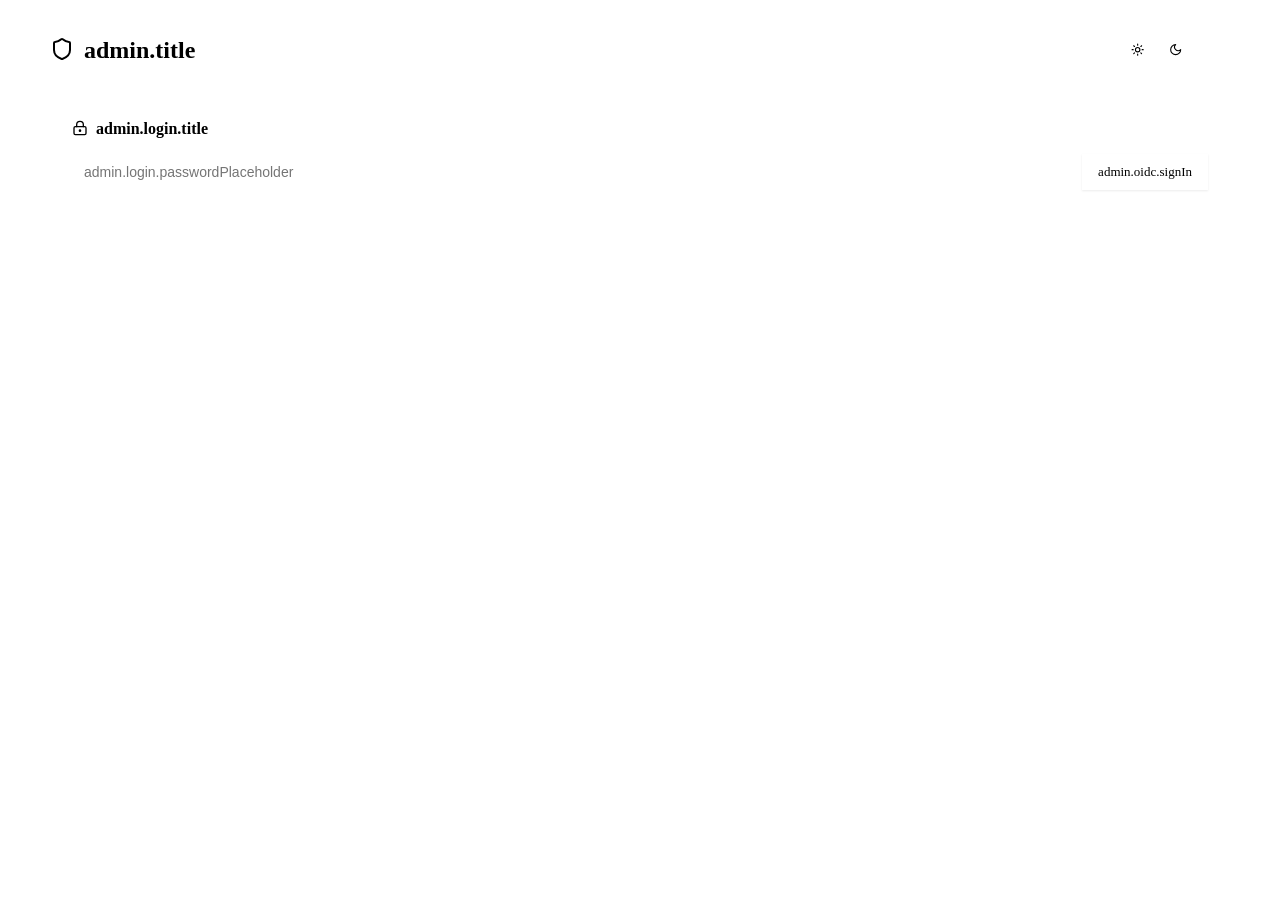
==== commit 5a3cd96f: "add i18n support" ====
--- a/web/admin.html
+++ b/web/admin.html
@@ -70,7 +70,7 @@
 .badge-success { background: color-mix(in srgb, var(--success) 16%, transparent); color: var(--success); }
 .badge-warning { background: color-mix(in srgb, var(--warning) 22%, transparent); color: var(--warning); }
 .badge-muted { background: var(--bg-tertiary); color: var(--text-muted); }
-.btn { padding: 8px 16px; border: none; border-radius: var(--radius); font-size: 13px; cursor: pointer; font-weight: 500; display:inline-flex; align-items:center; justify-content:center; gap:6px; line-height:1.2; text-align:center; }
+.btn { padding: 8px 16px; border: none; border-radius: var(--radius); font: inherit; font-size: 13px; cursor: pointer; font-weight: 500; display:inline-flex; align-items:center; justify-content:center; gap:6px; line-height:1.2; text-align:center; text-decoration: none; }
 .btn-danger { background: var(--danger); color: white; }
 .btn-danger:hover { opacity: 0.9; }
 .btn-primary { background: var(--accent); color: white; }
@@ -113,6 +113,10 @@
 .admin-config-textarea { min-height: 82px; resize: vertical; font-family: ui-monospace, SFMono-Regular, Menlo, Consolas, monospace; }
 .admin-config-textarea.readonly { color: var(--text-secondary); background: color-mix(in srgb, var(--bg-primary) 82%, var(--bg-tertiary)); white-space: pre; }
 .admin-help { font-size: 12px; color: var(--text-muted); margin-top: 8px; }
+.admin-muted { color: var(--text-muted); font-size: 12px; }
+.admin-linked-list { margin-top: 12px; display: flex; flex-direction: column; gap: 8px; }
+.admin-linked-item { display: flex; align-items: center; justify-content: space-between; gap: 12px; padding: 10px 12px; border: 1px solid color-mix(in srgb, var(--border) 68%, transparent); border-radius: 12px; background: color-mix(in srgb, var(--bg-primary) 76%, var(--bg-secondary)); }
+.admin-linked-item > div { min-width: 0; overflow-wrap: anywhere; }
 .admin-stats-grid { display: grid; grid-template-columns: repeat(auto-fit, minmax(150px, 1fr)); gap: 10px; }
 .admin-stat-toolbar { display:flex; align-items:center; justify-content:space-between; gap:12px; flex-wrap:wrap; margin: 8px 0 16px; }
 .admin-stat-coverage { display:inline-flex; align-items:center; width:max-content; margin-top:8px; padding:5px 10px; border-radius:999px; background:color-mix(in srgb, var(--accent) 13%, transparent); color:var(--text-secondary); border:1px solid color-mix(in srgb, var(--accent) 28%, transparent); font-size:12px; font-weight:750; }
@@ -301,6 +305,7 @@
       <label class="admin-visually-hidden" for="admin-login-password" data-i18n-key="auth.password">Password</label>
       <input type="password" id="admin-login-password" name="password" data-i18n-placeholder-key="admin.login.passwordPlaceholder" placeholder="Enter admin password" autocomplete="current-password" required>
       <button class="btn btn-primary" type="submit" data-i18n-key="auth.signIn">Sign in</button>
+      <a class="btn btn-secondary hidden" id="admin-oidc-login-btn" href="/api/oidc/admin/login" data-i18n-key="admin.oidc.signIn">Sign in with OIDC</a>
     </form>
     <div class="admin-error" id="admin-login-error"></div>
   </div>
@@ -308,6 +313,7 @@
   <div id="admin-content" style="display:none;">
   <input type="checkbox" id="braindump-enabled" class="admin-header-switch-source" aria-label="BrainDump aktivieren">
   <input type="checkbox" id="email-smtp-enabled" class="admin-header-switch-source" data-i18n-aria-label-key="admin.email.enableSending" aria-label="Enable email sending">
+  <input type="checkbox" id="oidc-enabled" class="admin-header-switch-source" data-i18n-aria-label-key="admin.oidc.enable" aria-label="Enable OIDC">
   <input type="checkbox" id="twofa-policy-toggle" class="admin-header-switch-source" data-i18n-aria-label-key="admin.security.toggle" aria-label="Toggle 2FA policy">
 
   <!-- Admin Toolbar -->
@@ -315,6 +321,8 @@
     <span class="admin-status-text"><span data-icon="lock-keyhole"></span> <span data-i18n-key="admin.status.loggedIn">Logged in as admin</span></span>
     <div class="admin-status-actions">
       <button class="btn btn-secondary" onclick="openAdminPasswordDialog()" data-i18n-key="admin.password.shortChange">Change password</button>
+      <button class="btn btn-secondary hidden" id="admin-oidc-link-toolbar-btn" onclick="startAdminOidcLink()" data-i18n-key="admin.oidc.adminLink">Link admin OIDC</button>
+      <button class="btn btn-secondary hidden" id="admin-oidc-unlink-toolbar-btn" onclick="unlinkFirstAdminOidcIdentity()" data-i18n-key="admin.oidc.adminUnlink">Unlink admin OIDC</button>
       <button class="btn btn-danger" onclick="adminLogout()" data-i18n-key="auth.signOut">Sign out</button>
     </div>
   </div>
@@ -407,11 +415,11 @@
         <input type="url" id="instance-public-url" placeholder="https://todo.example.org" autocomplete="off">
       </div>
       <div class="admin-config-field full">
-        <label for="instance-allowed-origins">Allowed Origins / CORS</label>
+        <label for="instance-allowed-origins" data-i18n-key="admin.instance.allowedOrigins">Allowed Origins / CORS</label>
         <textarea id="instance-allowed-origins" class="admin-config-textarea" placeholder="https://todo.example.org&#10;https://todo-dev.example.org"></textarea>
       </div>
       <div class="admin-config-field full">
-        <label for="instance-trusted-proxies">Trusted Proxies</label>
+        <label for="instance-trusted-proxies" data-i18n-key="admin.instance.trustedProxies">Trusted Proxies</label>
         <textarea id="instance-trusted-proxies" class="admin-config-textarea" placeholder="10.0.10.14&#10;172.18.0.0/16"></textarea>
       </div>
     </div>
@@ -428,11 +436,11 @@
     <h2><span data-icon="mail"></span> <span data-i18n-key="admin.email.title">SMTP</span></h2>
     <div class="admin-config-grid">
       <div class="admin-config-field">
-        <label for="email-smtp-host">SMTP Host</label>
+        <label for="email-smtp-host" data-i18n-key="admin.email.smtpHost">SMTP Host</label>
         <input type="text" id="email-smtp-host" placeholder="smtp.example.org" autocomplete="off">
       </div>
       <div class="admin-config-field">
-        <label for="email-smtp-port">SMTP Port</label>
+        <label for="email-smtp-port" data-i18n-key="admin.email.smtpPort">SMTP Port</label>
         <input type="number" id="email-smtp-port" min="1" max="65535" value="587">
       </div>
       <div class="admin-config-field">
@@ -448,7 +456,7 @@
         <label for="email-smtp-auth-enabled" data-i18n-key="admin.email.useSmtpAuth">Use SMTP auth</label>
       </div>
       <div class="admin-config-field">
-        <label for="email-smtp-username">SMTP Username</label>
+        <label for="email-smtp-username" data-i18n-key="admin.email.smtpUsername">SMTP Username</label>
         <input type="text" id="email-smtp-username" autocomplete="off">
       </div>
       <div class="admin-config-field">
@@ -465,7 +473,7 @@
         <input type="text" id="email-from-name" placeholder="nia-todo" autocomplete="off">
       </div>
       <div class="admin-config-field">
-        <label for="email-reply-to">Reply-To optional</label>
+        <label for="email-reply-to" data-i18n-key="admin.email.replyTo">Reply-To optional</label>
         <input type="email" id="email-reply-to" placeholder="support@example.org" autocomplete="off">
       </div>
       <div class="admin-config-field">
@@ -486,6 +494,28 @@
     </div>
     <div class="admin-error" id="email-config-error"></div>
     <div class="admin-success" id="email-config-success"></div>
+  </div>
+
+  <!-- OIDC Configuration -->
+  <div class="admin-card" id="oidc-config-card">
+    <h2><span data-icon="key-round"></span> <span data-i18n-key="admin.oidc.title">OIDC</span></h2>
+    <div class="admin-config-grid">
+      <div class="admin-config-field"><label for="oidc-provider-name" data-i18n-key="admin.oidc.providerName">Provider name</label><input type="text" id="oidc-provider-name" placeholder="Pocket ID"></div>
+      <div class="admin-config-field full"><label for="oidc-issuer-url" data-i18n-key="admin.oidc.issuerUrl">Issuer / provider URL</label><input type="url" id="oidc-issuer-url" placeholder="https://id.example.org"></div>
+      <div class="admin-config-field"><label for="oidc-client-id" data-i18n-key="admin.oidc.clientId">Client ID</label><input type="text" id="oidc-client-id" autocomplete="off"></div>
+      <div class="admin-config-field"><label for="oidc-client-secret" data-i18n-key="admin.oidc.clientSecret">Client secret</label><input type="password" id="oidc-client-secret" data-i18n-placeholder-key="admin.oidc.keepSecretPlaceholder" placeholder="Leave blank = unchanged" autocomplete="new-password"><div class="admin-secret-note" id="oidc-client-secret-note"></div></div>
+      <div class="admin-config-field admin-config-checkbox full"><input type="checkbox" id="oidc-public-client"><label for="oidc-public-client" data-i18n-key="admin.oidc.publicClient">Advanced: use public client</label><div class="admin-help" data-i18n-key="admin.oidc.publicClientHelp">Usually leave this off. Enable it only when the OIDC provider registered this client explicitly as a public client without a secret. With a client secret, nia-todo is a confidential client.</div></div>
+      <div class="admin-config-field"><label for="oidc-token-auth-method" data-i18n-key="admin.oidc.tokenAuthMethod">Token endpoint auth</label><select id="oidc-token-auth-method"><option value="auto" data-i18n-key="admin.oidc.tokenAuth.auto">Auto</option><option value="client_secret_basic">client_secret_basic</option><option value="client_secret_post">client_secret_post</option></select><div class="admin-help" data-i18n-key="admin.oidc.tokenAuthHelp">Auto is usually right for Pocket ID.</div></div>
+      <div class="admin-config-field"><label for="oidc-scopes" data-i18n-key="admin.oidc.scopes">Scopes</label><input type="text" id="oidc-scopes" value="openid email profile"></div>
+      <div class="admin-config-field full"><label data-i18n-key="admin.oidc.redirectUri">Redirect URI</label><code id="oidc-redirect-uri">/api/oidc/callback</code></div>
+    </div>
+    <div class="admin-help" data-i18n-key="admin.oidc.help">User login maps strictly by verified email on both sides. Admin OIDC must be linked manually. Register the redirect URI exactly like this in the provider.</div>
+    <div class="admin-linked-list" id="oidc-admin-links"></div>
+    <div class="form-row" style="margin-top:12px;">
+      <button class="btn btn-primary" onclick="saveOidcConfig()" data-i18n-key="admin.oidc.save">Save OIDC configuration</button>
+    </div>
+    <div class="admin-error" id="oidc-config-error"></div>
+    <div class="admin-success" id="oidc-config-success"></div>
   </div>
 
   <!-- Security / 2FA -->
@@ -719,6 +749,7 @@
   const translate = window.t || ((key) => key);
   if (card.id === 'braindump-config-card') return translate('admin.braindump.summary');
   if (card.id === 'email-config-card') return translate('admin.email.summary');
+  if (card.id === 'oidc-config-card') return translate('admin.oidc.summary');
   if (card.id === 'security-card') return translate('admin.security.summary');
   return '';
 }
@@ -762,7 +793,9 @@
       ? buildSectionToggle('braindump-enabled')
       : card.id === 'email-config-card'
         ? buildSectionToggle('email-smtp-enabled')
-        : card.id === 'security-card'
+        : card.id === 'oidc-config-card'
+          ? buildSectionToggle('oidc-enabled')
+          : card.id === 'security-card'
           ? buildSectionToggle('twofa-policy-toggle')
           : null;
     if (summary) headerButton.insertAdjacentHTML('beforeend', `<span class="admin-section-summary">${summary}</span>`);
@@ -825,27 +858,83 @@
 }
 migrateOldAdminToken();
 
+function adminTr(key, params = {}) {
+  return (window.t || ((fallbackKey) => fallbackKey))(key, params);
+}
+
+async function hydrateAdminOidcLogin() {
+  const button = document.getElementById('admin-oidc-login-btn');
+  if (!button) return;
+  try {
+    const r = await fetch(API + '/api/oidc/status', { credentials: 'include' });
+    if (!r.ok) return;
+    const data = await r.json();
+    if (!data.enabled) return;
+    button.textContent = adminTr('admin.oidc.signInWithProvider', { provider: data.provider_name || 'OIDC' });
+    button.classList.remove('hidden');
+  } catch (_) {}
+}
+
+function consumeAdminOidcLinkResult() {
+  const raw = sessionStorage.getItem('nia_admin_oidc_link_result');
+  if (!raw) return;
+  sessionStorage.removeItem('nia_admin_oidc_link_result');
+  try {
+    const data = JSON.parse(raw);
+    const msg = document.getElementById('oidc-config-success');
+    if (msg) msg.textContent = adminTr('admin.oidc.adminLinked', { identity: data.display_label || data.subject || adminTr('admin.oidc.identityFallback') });
+  } catch (_) {}
+}
+
+function consumeAdminOidcErrorNotice() {
+  const raw = sessionStorage.getItem('nia_oidc_error');
+  if (!raw) return;
+  sessionStorage.removeItem('nia_oidc_error');
+  let message = adminTr('auth.oidc.errorMessage');
+  let kind = 'admin';
+  try {
+    const data = JSON.parse(raw);
+    message = data?.error_key ? adminTr(data.error_key) : message;
+    kind = data?.kind || kind;
+  } catch (_) {}
+  if (kind !== 'admin') return;
+  const configError = document.getElementById('oidc-config-error');
+  const loginError = document.getElementById('admin-login-error');
+  if (configError) configError.textContent = message;
+  if (loginError) loginError.textContent = message;
+  adminNotice(adminTr('auth.oidc.errorTitle'), message).catch(() => {});
+}
+
 function getAdminToken() {
   return localStorage.getItem('admin_jwt_token');
 }
 
-adminToken = getAdminToken();
-
-if (adminToken) {
-  // Try to use stored JWT, if invalid show login
-  loadAdminData().then(() => {
-    document.getElementById('admin-login-card').style.display = 'none';
-    document.getElementById('admin-content').style.display = 'block';
-  }).catch(() => {
-    localStorage.removeItem('admin_jwt_token');
-    adminToken = null;
+function startAdminApp() {
+  hydrateAdminOidcLogin();
+  consumeAdminOidcErrorNotice();
+
+  adminToken = getAdminToken();
+
+  if (adminToken) {
+    // Try to use stored JWT, if invalid show login
+    loadAdminData().then(() => {
+      document.getElementById('admin-login-card').style.display = 'none';
+      document.getElementById('admin-content').style.display = 'block';
+      consumeAdminOidcLinkResult();
+    }).catch(() => {
+      localStorage.removeItem('admin_jwt_token');
+      adminToken = null;
+      document.getElementById('admin-login-card').style.display = 'block';
+      focusAdminLoginPassword();
+    });
+  } else {
     document.getElementById('admin-login-card').style.display = 'block';
     focusAdminLoginPassword();
-  });
-} else {
-  document.getElementById('admin-login-card').style.display = 'block';
-  focusAdminLoginPassword();
-}
+  }
+}
+
+if (window.adminI18nReady) startAdminApp();
+else window.addEventListener('admin-i18n-ready', startAdminApp, { once: true });
 
 function getAuthHeaders() {
   const headers = {};
@@ -966,6 +1055,7 @@
     document.getElementById('admin-login-card').style.display = 'none';
     document.getElementById('admin-content').style.display = 'block';
     await loadAdminData();
+    consumeAdminOidcLinkResult();
   } catch(e) {
     document.getElementById('admin-login-error').textContent = 'Error: ' + e.message;
   }
@@ -973,13 +1063,18 @@
 
 let twoFactorPolicyRequired = false;
 let brainDumpFeatureEnabled = false;
+let oidcFeatureEnabled = false;
+let oidcFeatureConfigured = false;
+let adminOidcIdentities = [];
 
 async function loadAdminData() {
-  const [usersData, configData, brainDumpConfigData, emailConfigData, twoFactorPolicy, serverUpdate, technicalStats] = await Promise.all([
+  const [usersData, configData, brainDumpConfigData, emailConfigData, oidcConfigData, oidcLinksData, twoFactorPolicy, serverUpdate, technicalStats] = await Promise.all([
     apiGet('/api/admin/users'),
     apiGet('/api/admin/instance-config'),
     apiGet('/api/admin/braindump-config'),
     apiGet('/api/admin/email-config'),
+    apiGet('/api/admin/oidc-config'),
+    apiGet('/api/oidc/admin/links'),
     apiGet('/api/admin/2fa-policy'),
     apiGet('/api/admin/server-update'),
     apiGet(`/api/admin/technical-stats?days=${currentStatsDays}`),
@@ -991,6 +1086,8 @@
   renderBrainDumpConfig(brainDumpConfigData);
   renderUsers(usersData.users);
   renderEmailConfig(emailConfigData);
+  renderOidcConfig(oidcConfigData);
+  renderAdminOidcLinks(oidcLinksData.identities || []);
   renderServerUpdate(serverUpdate);
   renderTechnicalStats(technicalStats);
 }
@@ -1402,6 +1499,125 @@
   document.getElementById('instance-trusted-proxies').value = (config.trusted_proxies || []).join('\n');
 }
 
+function updateAdminOidcToolbar() {
+  const linked = adminOidcIdentities.length > 0;
+  const canLink = oidcFeatureEnabled && oidcFeatureConfigured;
+  document.getElementById('admin-oidc-link-toolbar-btn')?.classList.toggle('hidden', !(canLink && !linked));
+  document.getElementById('admin-oidc-unlink-toolbar-btn')?.classList.toggle('hidden', !linked);
+}
+
+function renderOidcConfig(config = {}) {
+  oidcFeatureEnabled = !!config.enabled;
+  oidcFeatureConfigured = !!(config.issuer_url && config.client_id && (config.public_client || config.client_secret_configured));
+  document.getElementById('oidc-enabled').checked = oidcFeatureEnabled;
+  updateAdminOidcToolbar();
+  document.getElementById('oidc-provider-name').value = config.provider_name || 'OIDC';
+  document.getElementById('oidc-issuer-url').value = config.issuer_url || '';
+  document.getElementById('oidc-client-id').value = config.client_id || '';
+  document.getElementById('oidc-client-secret').value = '';
+  document.getElementById('oidc-public-client').checked = !!config.public_client;
+  document.getElementById('oidc-token-auth-method').value = config.token_auth_method || 'auto';
+  document.getElementById('oidc-scopes').value = config.scopes || 'openid email profile';
+  document.getElementById('oidc-redirect-uri').textContent = config.redirect_uri || '/api/oidc/callback';
+  document.getElementById('oidc-client-secret-note').textContent = config.client_secret_configured ? adminTr('admin.oidc.secretStored') : adminTr('admin.oidc.secretMissing');
+}
+
+function renderAdminOidcLinks(identities = []) {
+  adminOidcIdentities = identities;
+  updateAdminOidcToolbar();
+  const container = document.getElementById('oidc-admin-links');
+  if (!container) return;
+  if (!identities.length) {
+    container.innerHTML = `<div class="admin-help">${escapeHtml(adminTr('admin.oidc.adminNotLinked'))}</div>`;
+    return;
+  }
+  container.innerHTML = identities.map(identity => `
+    <div class="admin-linked-item">
+      <div><strong>${escapeHtml(identity.display_label || identity.subject || adminTr('admin.oidc.identityFallback'))}</strong><br><span class="admin-muted">${escapeHtml(identity.issuer || '')}</span></div>
+      <button class="btn btn-secondary" onclick="unlinkAdminOidcIdentity(${Number(identity.id)})">${escapeHtml(adminTr('admin.oidc.unlinkAction'))}</button>
+    </div>
+  `).join('');
+}
+
+function readOidcConfigForm() {
+  const secret = document.getElementById('oidc-client-secret').value;
+  const data = {
+    enabled: document.getElementById('oidc-enabled').checked,
+    provider_name: document.getElementById('oidc-provider-name').value.trim() || 'OIDC',
+    issuer_url: document.getElementById('oidc-issuer-url').value.trim(),
+    client_id: document.getElementById('oidc-client-id').value.trim(),
+    public_client: document.getElementById('oidc-public-client').checked,
+    token_auth_method: document.getElementById('oidc-token-auth-method').value || 'auto',
+    scopes: document.getElementById('oidc-scopes').value.trim() || 'openid email profile',
+  };
+  if (secret) data.client_secret = secret;
+  return data;
+}
+
+async function saveOidcConfig() {
+  document.getElementById('oidc-config-error').textContent = '';
+  document.getElementById('oidc-config-success').textContent = '';
+  try {
+    const data = await apiPatch('/api/admin/oidc-config', readOidcConfigForm());
+    renderOidcConfig(data);
+    document.getElementById('oidc-config-success').textContent = adminTr('admin.oidc.configSaved');
+  } catch (e) {
+    document.getElementById('oidc-config-error').textContent = e.message;
+  }
+}
+
+async function autoSaveOidcToggle() {
+  const toggle = document.getElementById('oidc-enabled');
+  const previous = oidcFeatureEnabled;
+  document.getElementById('oidc-config-error').textContent = '';
+  document.getElementById('oidc-config-success').textContent = '';
+  try {
+    const data = await apiPatch('/api/admin/oidc-config', readOidcConfigForm());
+    renderOidcConfig(data);
+    document.getElementById('oidc-config-success').textContent = adminTr('admin.oidc.configSaved');
+  } catch (e) {
+    if (toggle) toggle.checked = previous;
+    document.getElementById('oidc-config-error').textContent = e.message;
+  }
+}
+
+async function startAdminOidcLink() {
+  document.getElementById('oidc-config-error').textContent = '';
+  document.getElementById('oidc-config-success').textContent = '';
+  try {
+    const data = await apiPost('/api/oidc/admin/link/start', {});
+    location.href = data.authorization_url;
+  } catch (e) {
+    document.getElementById('oidc-config-error').textContent = e.message;
+  }
+}
+
+async function unlinkAdminOidcIdentity(identityId) {
+  if (!identityId) return;
+  const confirmed = await adminConfirm({
+    title: adminTr('admin.oidc.unlinkConfirmTitle'),
+    message: adminTr('admin.oidc.unlinkConfirmMessage'),
+    confirmText: adminTr('admin.oidc.unlinkAction'),
+    danger: true,
+  });
+  if (!confirmed) return;
+  document.getElementById('oidc-config-error').textContent = '';
+  document.getElementById('oidc-config-success').textContent = '';
+  try {
+    await apiDelete(`/api/oidc/admin/links/${identityId}`);
+    const links = await apiGet('/api/oidc/admin/links');
+    renderAdminOidcLinks(links.identities || []);
+    document.getElementById('oidc-config-success').textContent = adminTr('admin.oidc.adminUnlinked');
+  } catch (e) {
+    document.getElementById('oidc-config-error').textContent = e.message;
+  }
+}
+
+async function unlinkFirstAdminOidcIdentity() {
+  if (!adminOidcIdentities.length) return;
+  await unlinkAdminOidcIdentity(adminOidcIdentities[0].id);
+}
+
 function parseOriginsInput(value) {
   return value.split(/[\n,]/).map(item => item.trim()).filter(Boolean);
 }
@@ -1810,6 +2026,11 @@
     emailToggle.dataset.autosaveReady = '1';
     emailToggle.addEventListener('change', autoSaveEmailToggle);
   }
+  const oidcToggle = document.getElementById('oidc-enabled');
+  if (oidcToggle && oidcToggle.dataset.autosaveReady !== '1') {
+    oidcToggle.dataset.autosaveReady = '1';
+    oidcToggle.addEventListener('change', autoSaveOidcToggle);
+  }
   const twofaToggle = document.getElementById('twofa-policy-toggle');
   if (twofaToggle && twofaToggle.dataset.autosaveReady !== '1') {
     twofaToggle.dataset.autosaveReady = '1';
